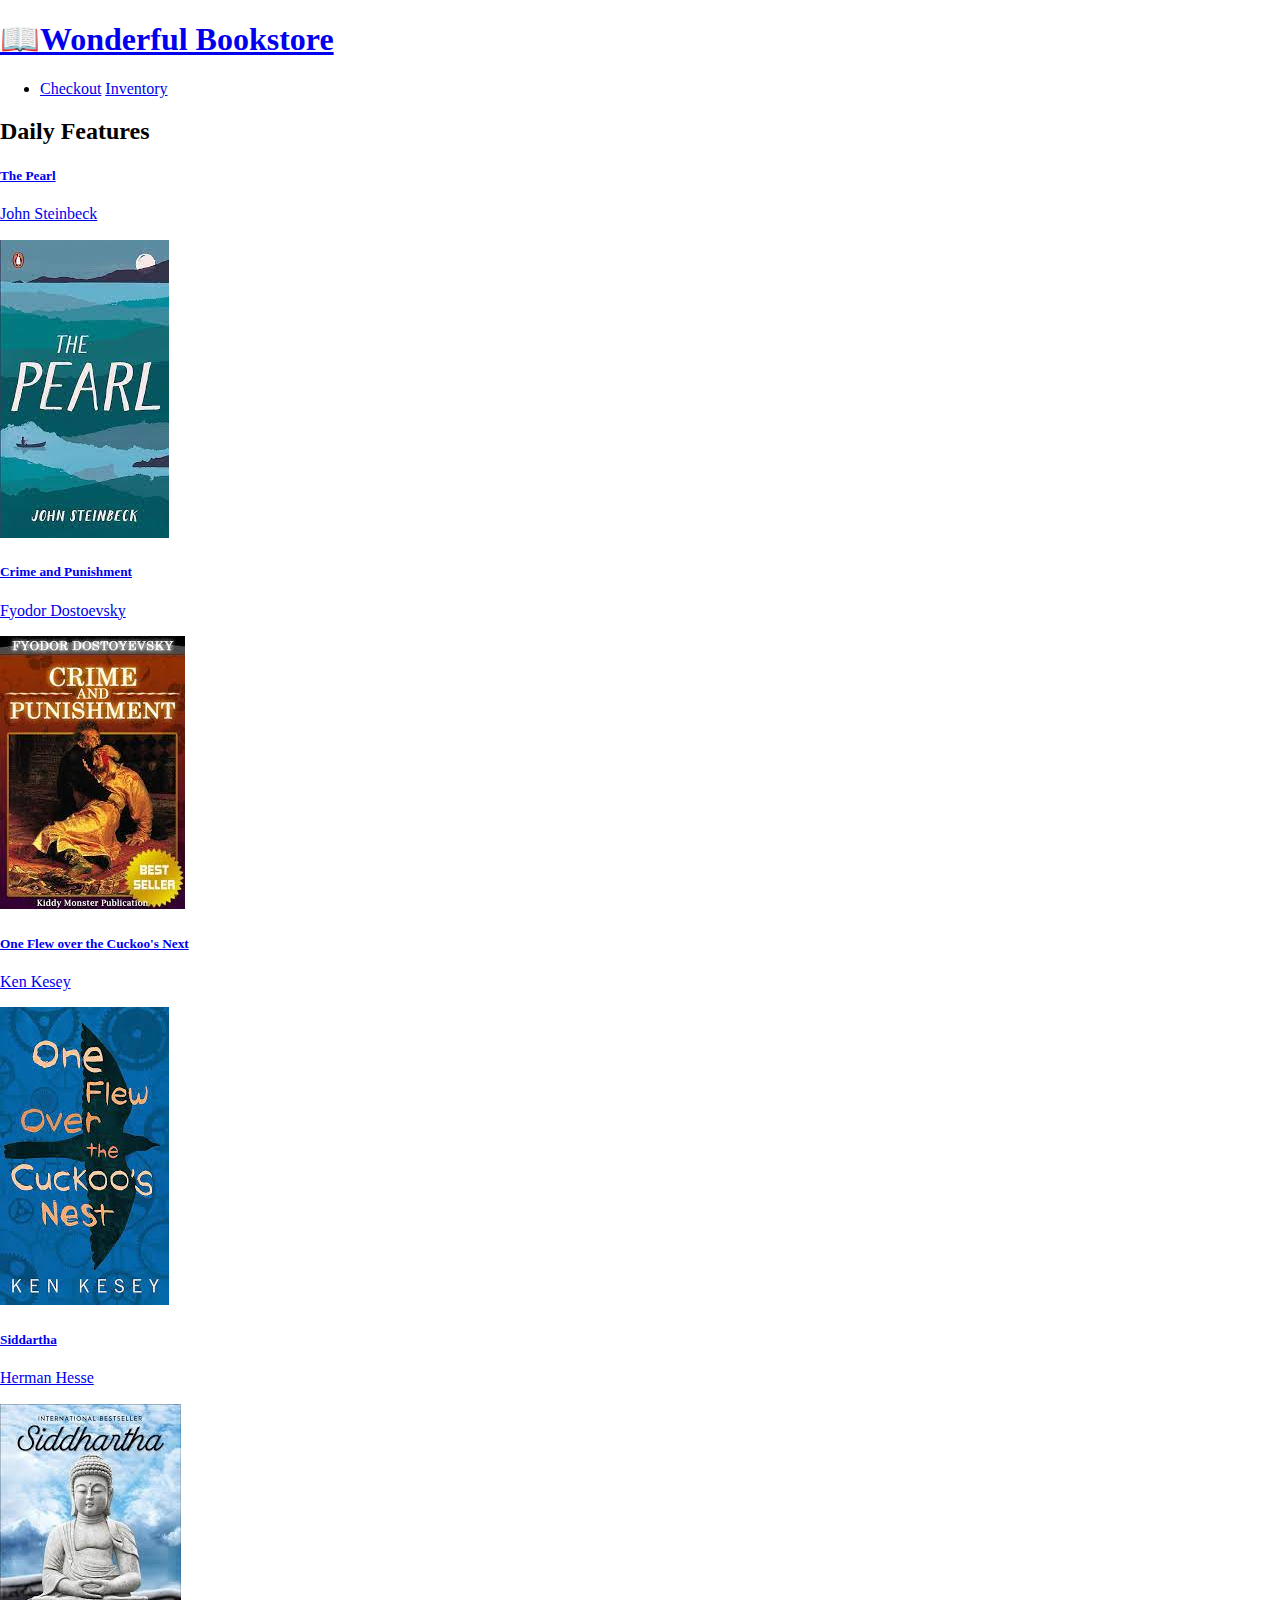
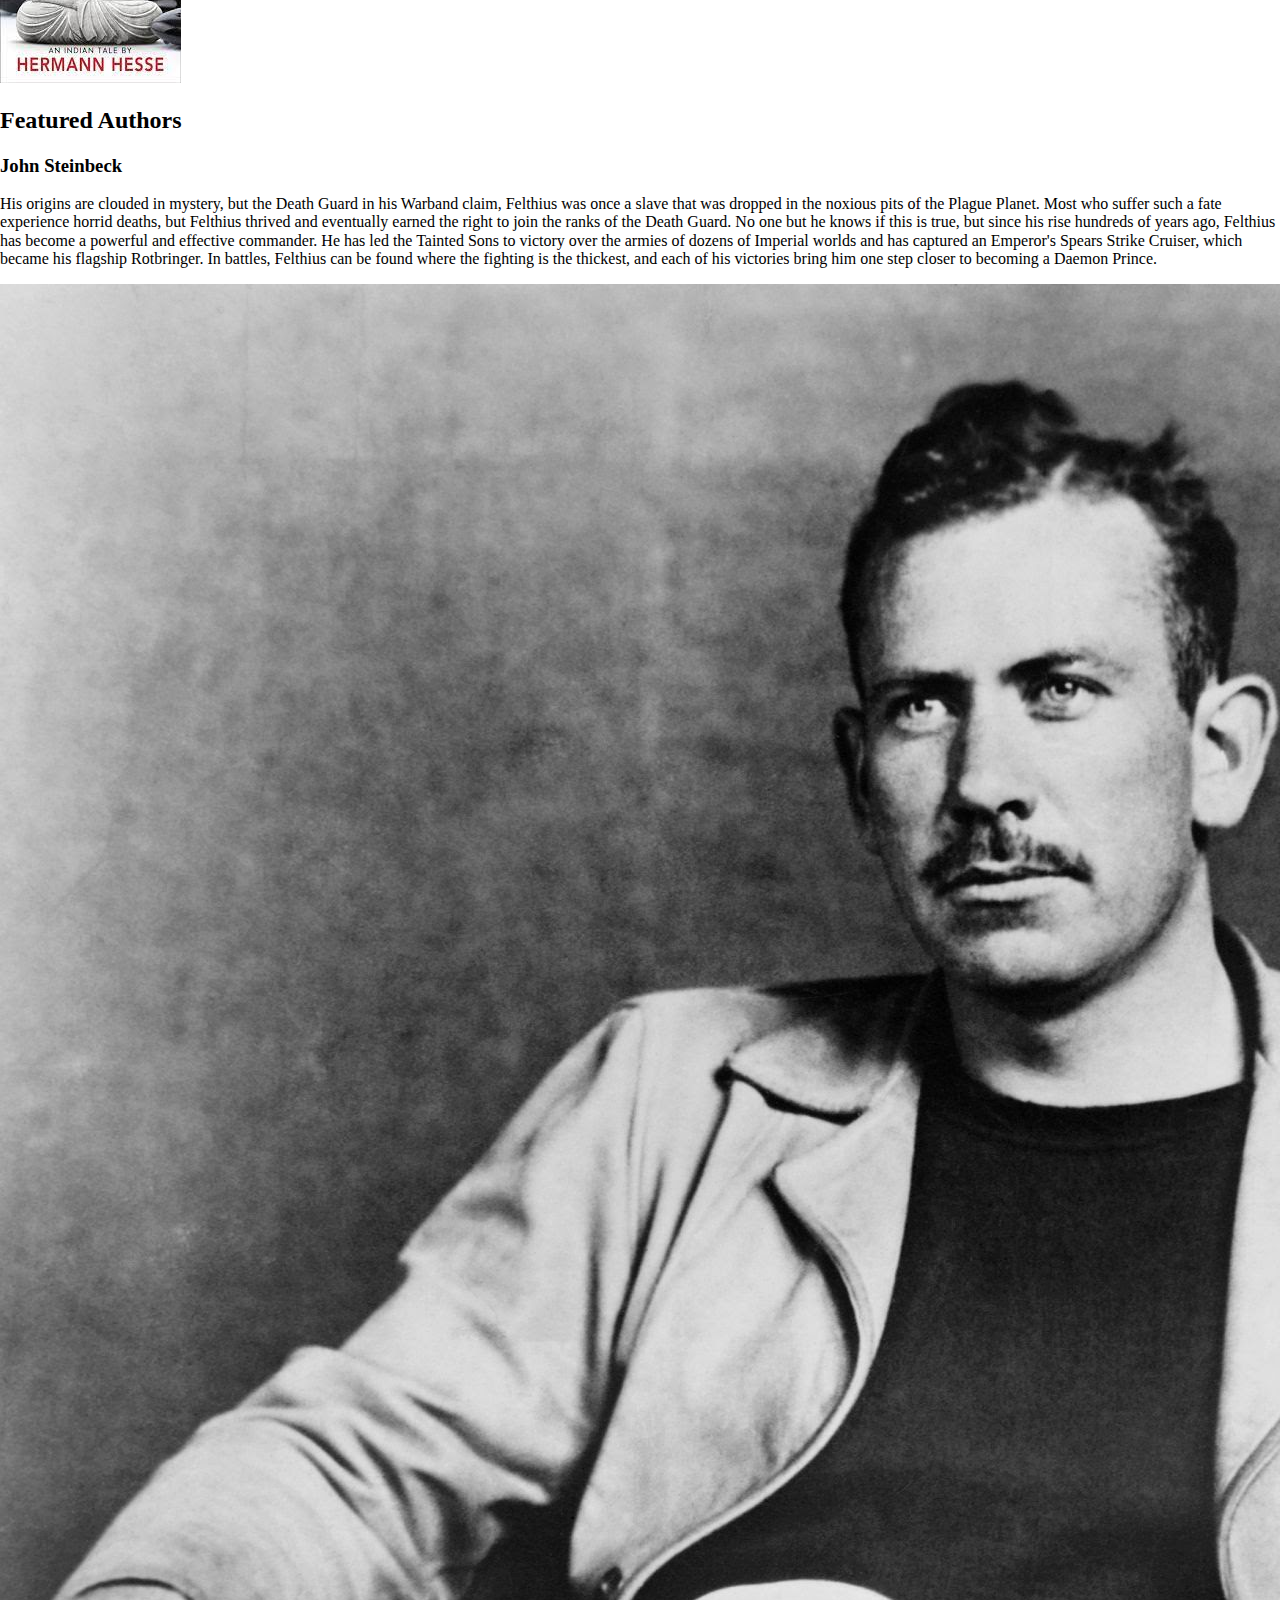
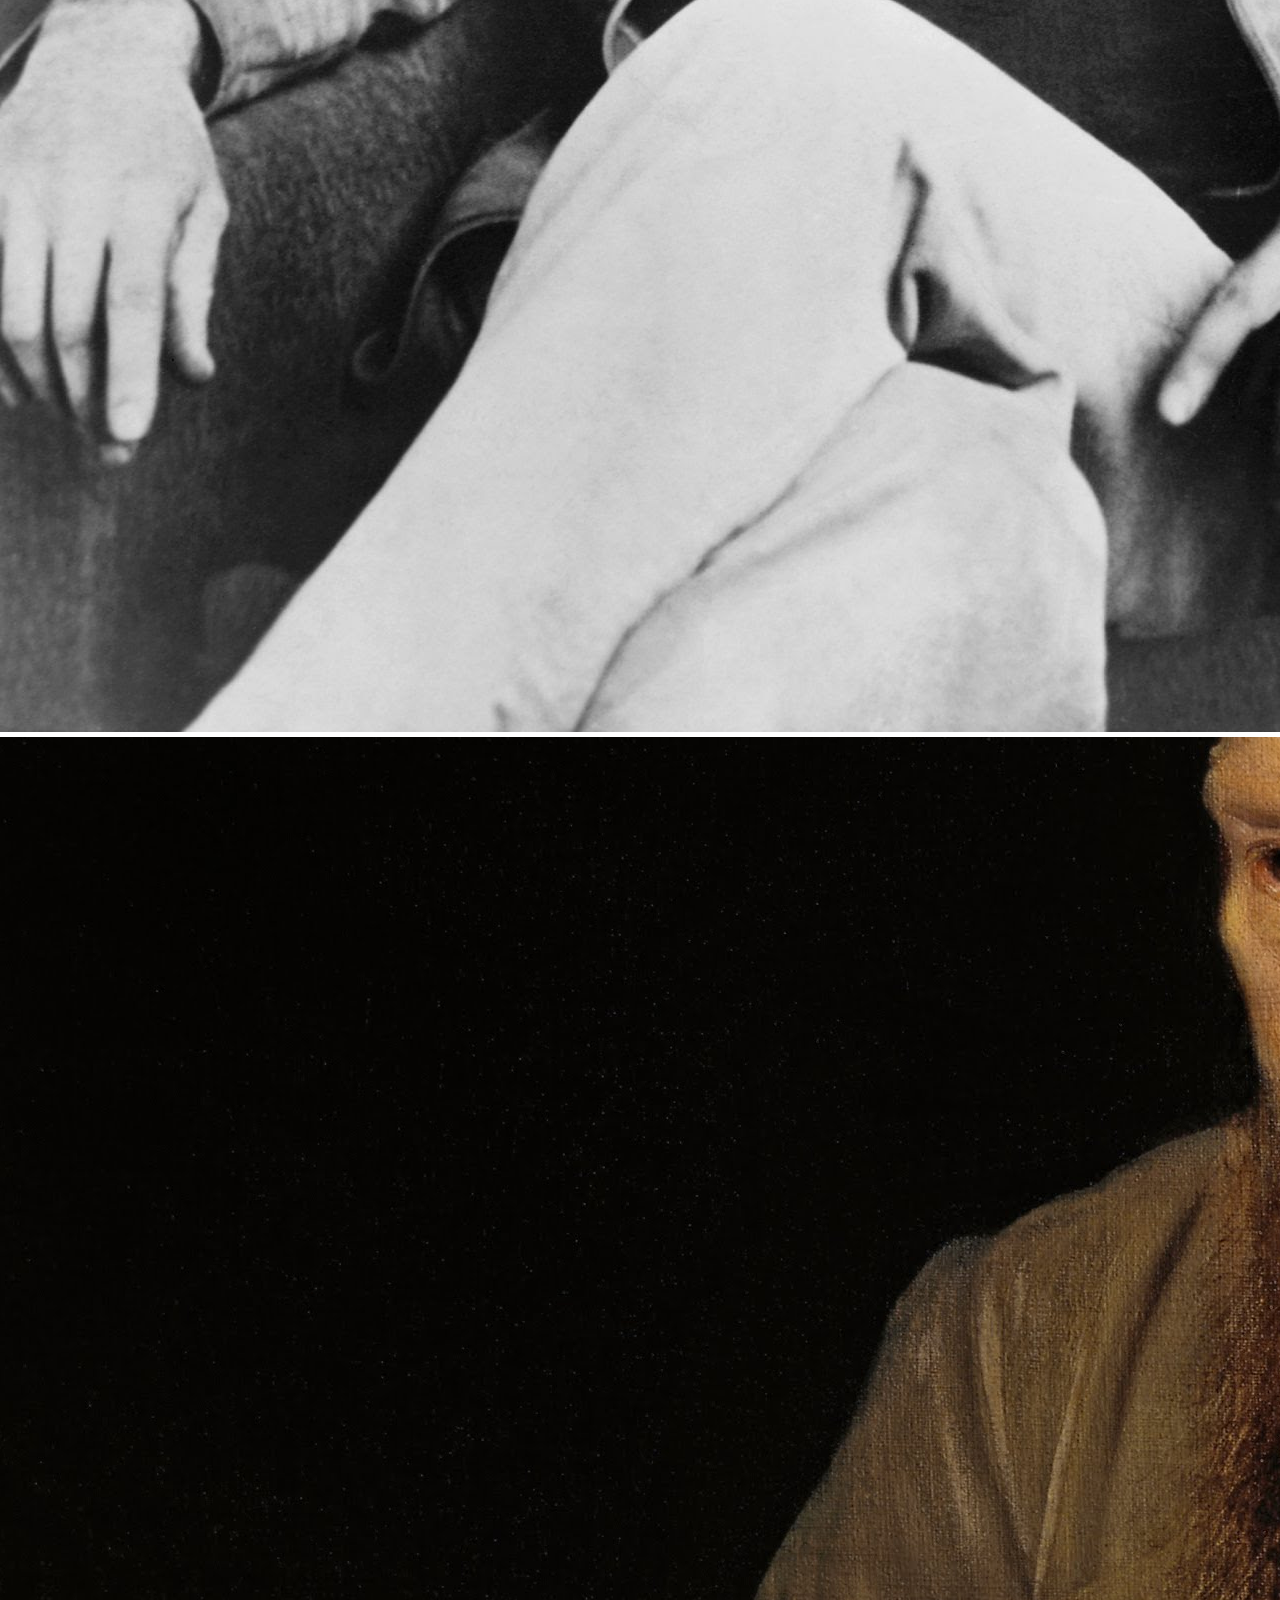
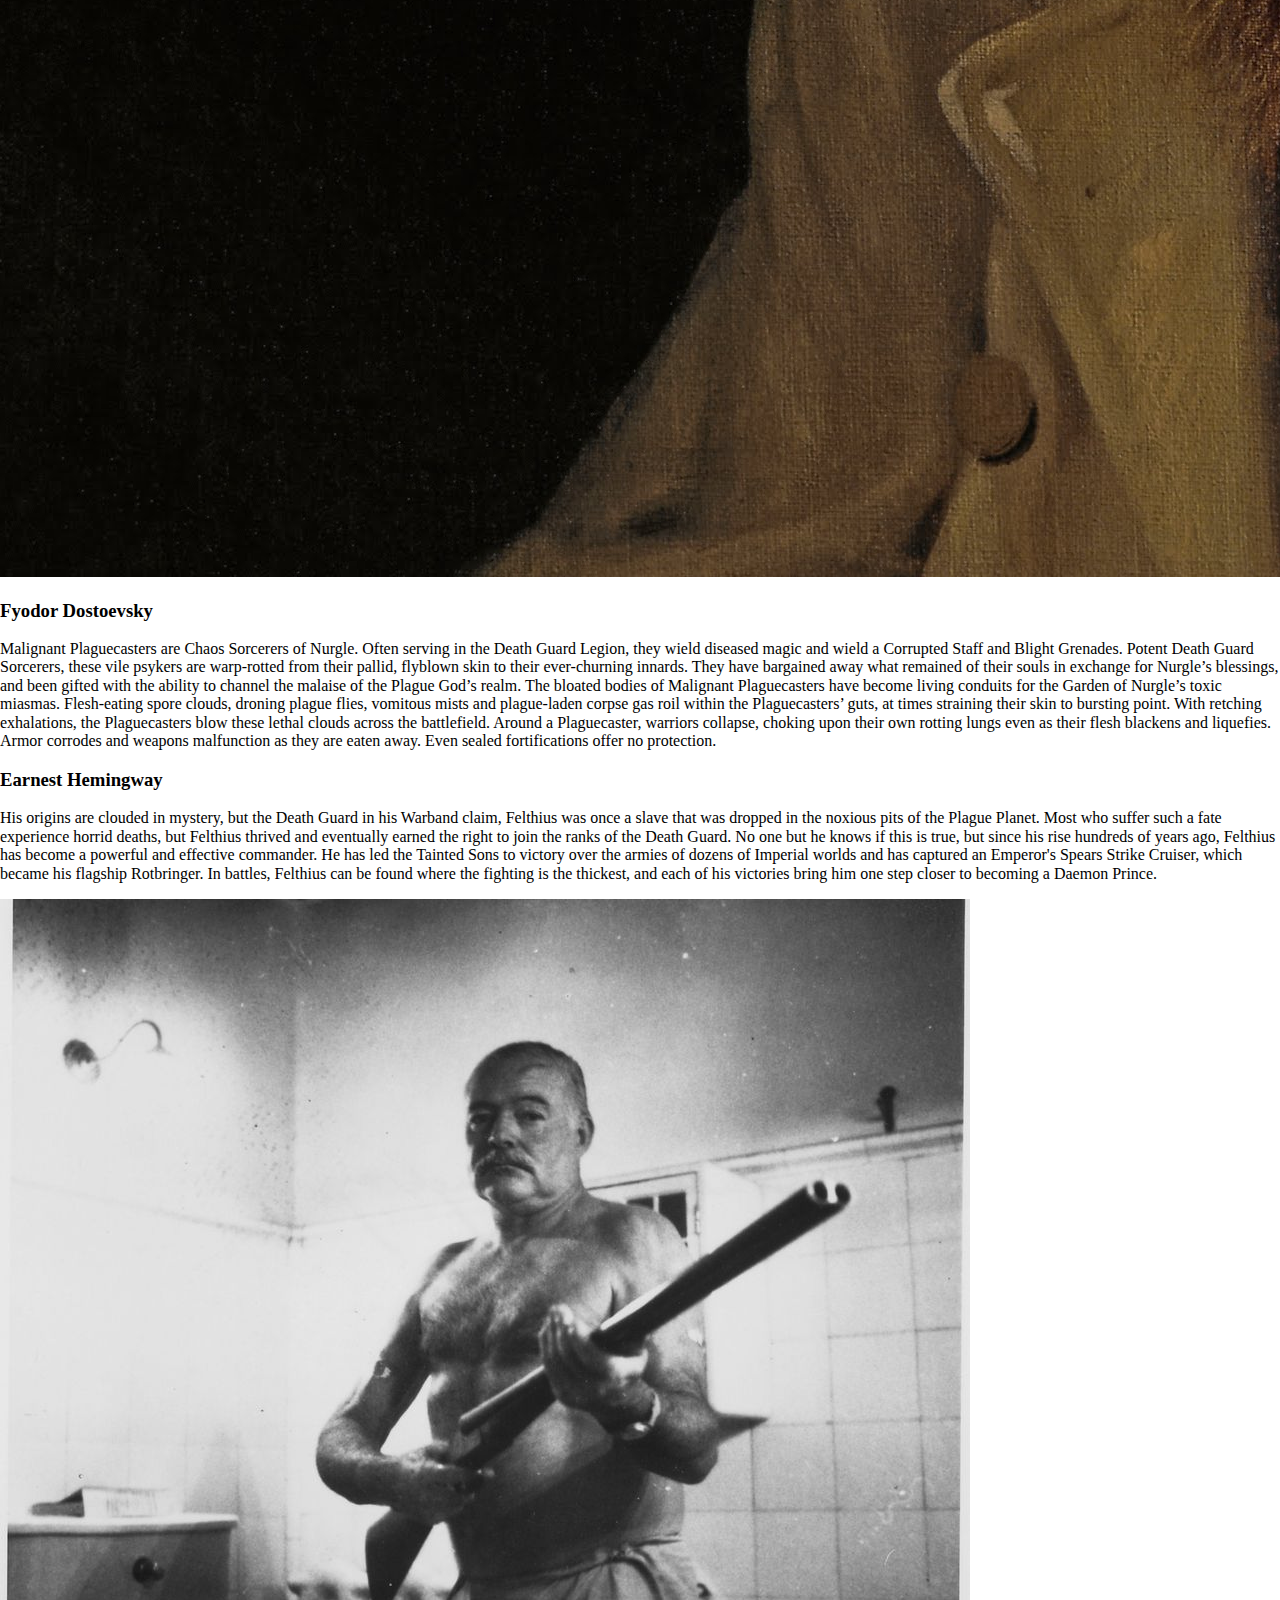
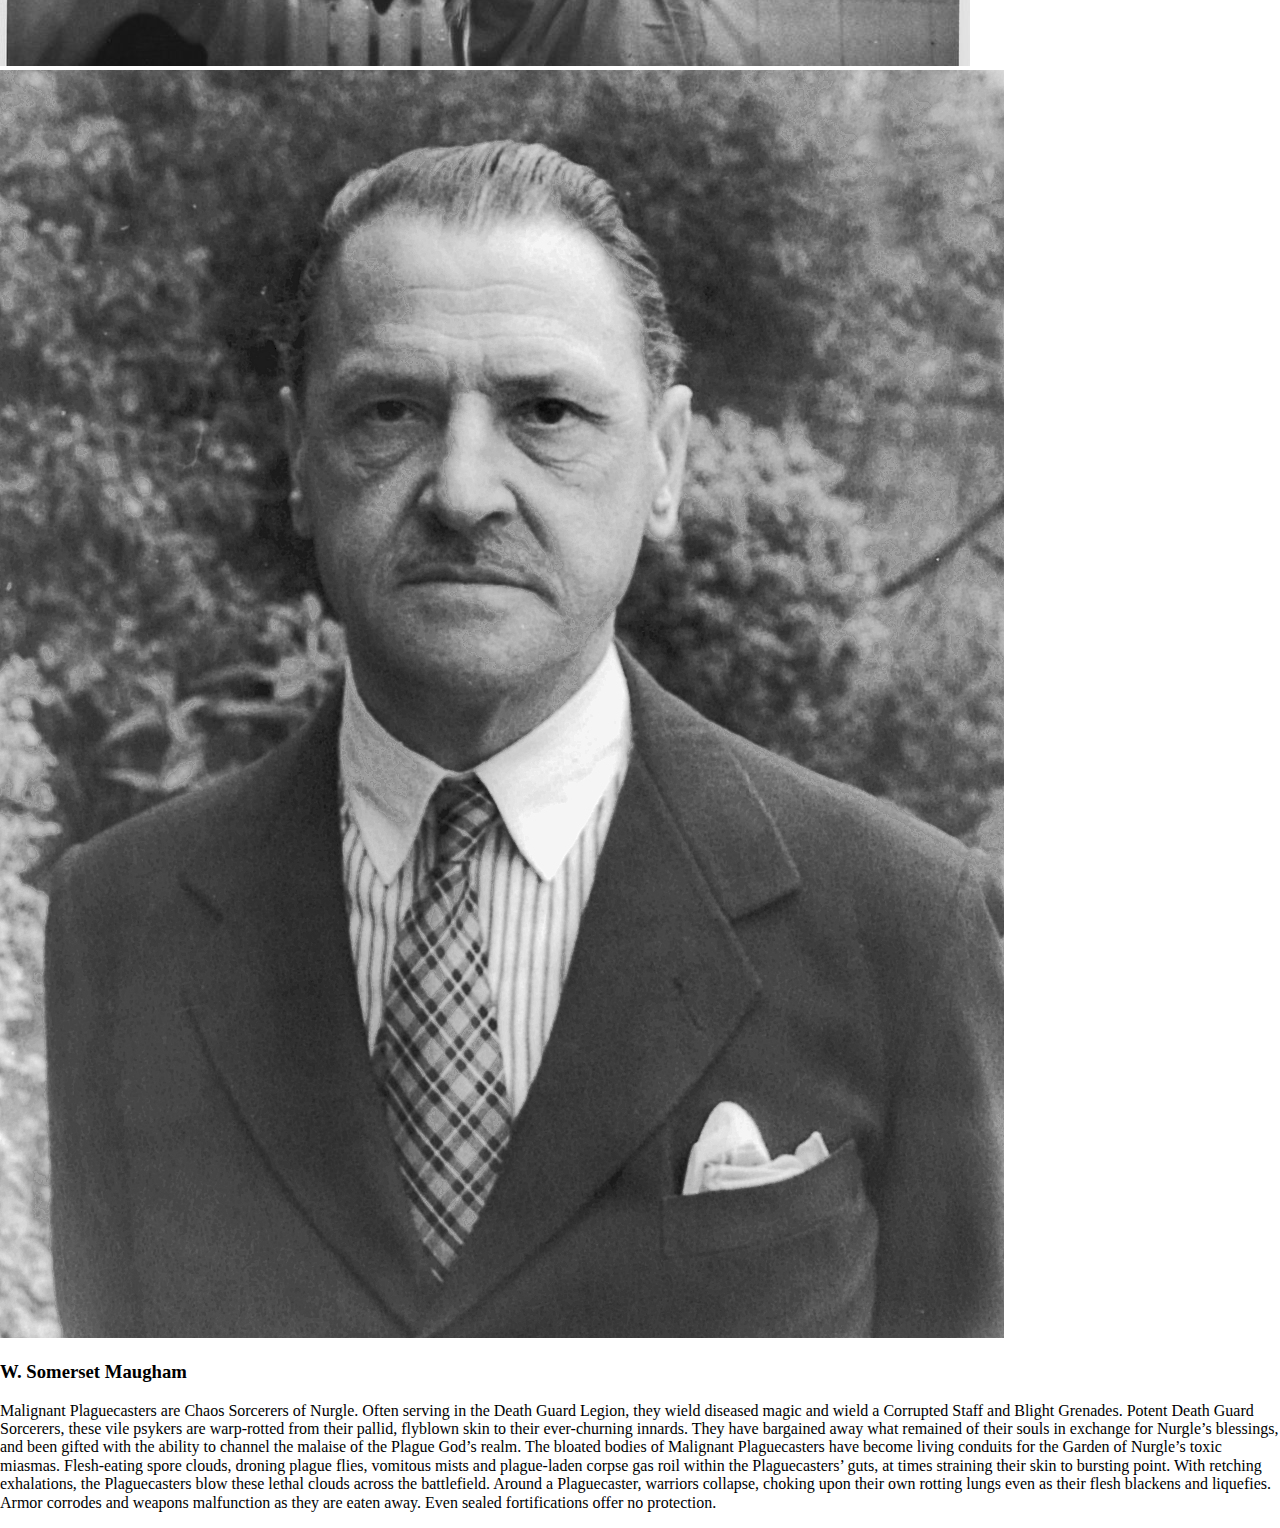
==== index.html @ bdc4ef7b "Done for the day" ====
<!DOCTYPE html>
<html lang="en">
	<head>
		<meta charset="UTF-8">
		<!--<meta name="viewport" content="width=device-width, initial-scale=1.0">  -->
		<link href="styles/normalize.css" rel="stylesheet"/>
		<link href="styles/styles.css" rel="stylesheet"/>
		<title>Wonderful Bookstore</title>
	</head>
	<body>
		<header>
			<nav class="nav">
				<div>
				<h1 class="logo-h1">
					<a href="index.html" class="home-link">
						<span class="book-emoji">📖</span>Wonderful Bookstore‍</a>
					</a>
				</h1>
			</div>
				<ul>
					<li>
						<a href="orders.html">Checkout</a>
						<a href="inventory.html">Inventory</a>
					</li>
				</ul>
			</nav>
		</header>
		<main>
		<div class="parallax"></div>
		<div class="layout">
			<h2>Daily Features</h2>
			<div class="cols-4 card-container">
				<a href="#">
					<div class="card">
						<header>
							<h5>The Pearl</h5>
							<p>John Steinbeck</p>
						</header>
						<img alt="pearl" src="images/pearl.jpg"/>
					</div>
				</a>
				<a href="#">
					<div class="card">
						<header>
							<h5>Crime and Punishment</h5>
							<p>Fyodor Dostoevsky</p>
						</header>
						<img alt="crime" src="images/crime.jpg"/>
					</div>
				</a>
				<a href="#">
					<div class="card">
						<header>
							<h5>One Flew over the Cuckoo's Next</h5>
							<p>Ken Kesey</p>
						</header>
						<img alt="flew" src="images/flew.jpg"/>
					</div>
				</a>
				<a href="#">
					<div class="card">
						<header>
							<h5>Siddartha</h5>
							<p>Herman Hesse</p>
						</header>
						<img alt="siddartha" src="images/siddartha.jpg"/>
					</div>
				</a>
			</div>
			<h2>Featured Authors</h1>
			<div class="grid aside-right">
				<article>
					<h3>John Steinbeck</h3>
					<p>
His origins are clouded in mystery, but the Death Guard in his Warband claim, Felthius was once a slave that was dropped in the noxious pits of the Plague Planet. Most who suffer such a fate experience horrid deaths, but Felthius thrived and eventually earned the right to join the ranks of the Death Guard. No one but he knows if this is true, but since his rise hundreds of years ago, Felthius has become a powerful and effective commander. He has led the Tainted Sons to victory over the armies of dozens of Imperial worlds and has captured an Emperor's Spears Strike Cruiser, which became his flagship Rotbringer. In battles, Felthius can be found where the fighting is the thickest, and each of his victories bring him one step closer to becoming a Daemon Prince.
					</p>
				</article>
				<aside class="flex">
					<img alt="" src="images/steinbeck.jpg">
				</aside>
			</div>
			<div class="grid aside-left">
				<aside class="flex">
					<img alt="" src="images/dostoyevsky.png">
				</aside>
				<article>
					<h3>Fyodor Dostoevsky</h3>
					<p>
Malignant Plaguecasters are Chaos Sorcerers of Nurgle. Often serving in the Death Guard Legion, they wield diseased magic and wield a Corrupted Staff and Blight Grenades.

Potent Death Guard Sorcerers, these vile psykers are warp-rotted from their pallid, flyblown skin to their ever-churning innards. They have bargained away what remained of their souls in exchange for Nurgle’s blessings, and been gifted with the ability to channel the malaise of the Plague God’s realm.

The bloated bodies of Malignant Plaguecasters have become living conduits for the Garden of Nurgle’s toxic miasmas. Flesh-eating spore clouds, droning plague flies, vomitous mists and plague-laden corpse gas roil within the Plaguecasters’ guts, at times straining their skin to bursting point. With retching exhalations, the Plaguecasters blow these lethal clouds across the battlefield. Around a Plaguecaster, warriors collapse, choking upon their own rotting lungs even as their flesh blackens and liquefies. Armor corrodes and weapons malfunction as they are eaten away. Even sealed fortifications offer no protection. 
					</p>
				</article>
			</div>
		</div>
		<div class="parallax-mid"></div>
		<div class="layout-mid">
			<div class="grid aside-right">
				<article>
					<h3>Earnest Hemingway</h3>
					<p>
His origins are clouded in mystery, but the Death Guard in his Warband claim, Felthius was once a slave that was dropped in the noxious pits of the Plague Planet. Most who suffer such a fate experience horrid deaths, but Felthius thrived and eventually earned the right to join the ranks of the Death Guard. No one but he knows if this is true, but since his rise hundreds of years ago, Felthius has become a powerful and effective commander. He has led the Tainted Sons to victory over the armies of dozens of Imperial worlds and has captured an Emperor's Spears Strike Cruiser, which became his flagship Rotbringer. In battles, Felthius can be found where the fighting is the thickest, and each of his victories bring him one step closer to becoming a Daemon Prince.
					</p>
				</article>
				<aside class="flex">
					<img alt="" src="images/hemingway.jpg">
				</aside>
			</div>
			<div class="grid aside-left">
				<aside class="flex">
					<img alt="" src="images/maugham.jpg">
				</aside>
				<article>
					<h3>W. Somerset Maugham</h3>
					<p>
Malignant Plaguecasters are Chaos Sorcerers of Nurgle. Often serving in the Death Guard Legion, they wield diseased magic and wield a Corrupted Staff and Blight Grenades.

Potent Death Guard Sorcerers, these vile psykers are warp-rotted from their pallid, flyblown skin to their ever-churning innards. They have bargained away what remained of their souls in exchange for Nurgle’s blessings, and been gifted with the ability to channel the malaise of the Plague God’s realm.

The bloated bodies of Malignant Plaguecasters have become living conduits for the Garden of Nurgle’s toxic miasmas. Flesh-eating spore clouds, droning plague flies, vomitous mists and plague-laden corpse gas roil within the Plaguecasters’ guts, at times straining their skin to bursting point. With retching exhalations, the Plaguecasters blow these lethal clouds across the battlefield. Around a Plaguecaster, warriors collapse, choking upon their own rotting lungs even as their flesh blackens and liquefies. Armor corrodes and weapons malfunction as they are eaten away. Even sealed fortifications offer no protection. 
					</p>
				</article>
			</div>
		</div>
		</main>
		<footer>
		</footer>
	</body>
</html>
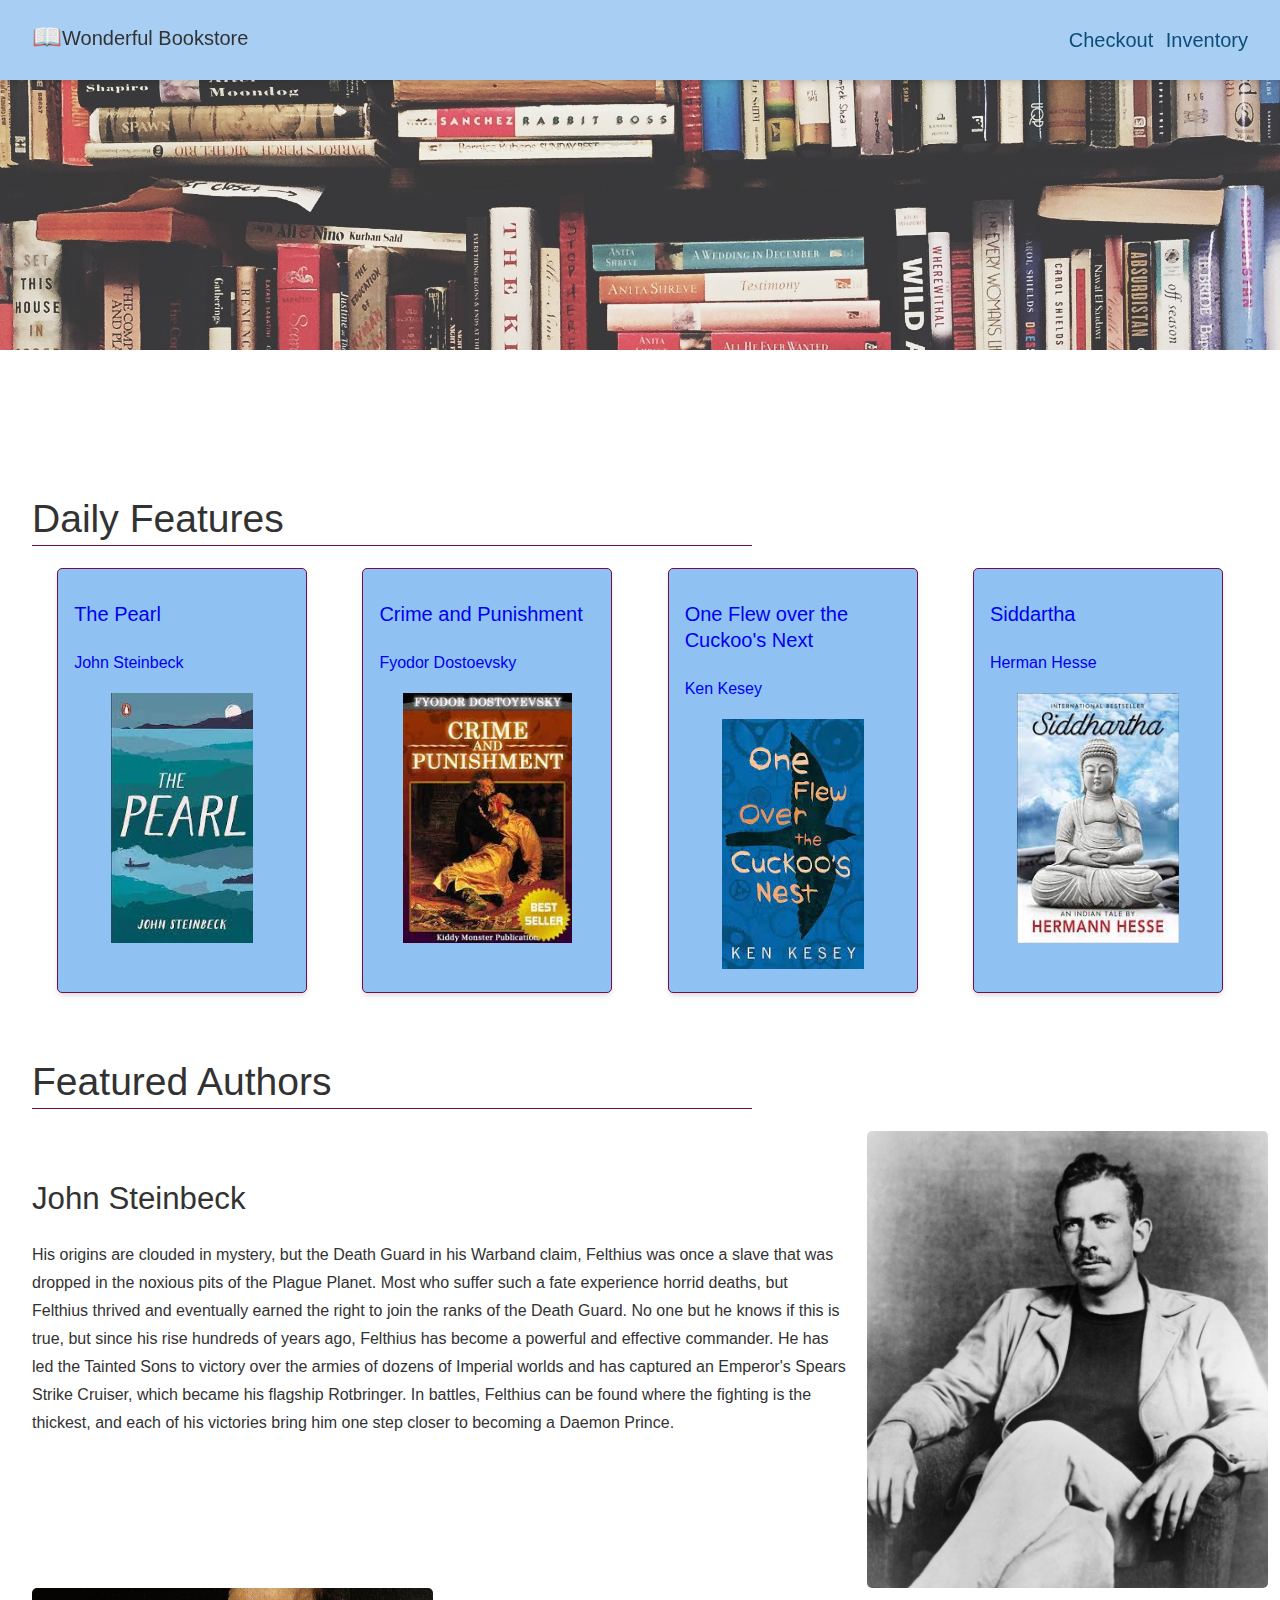
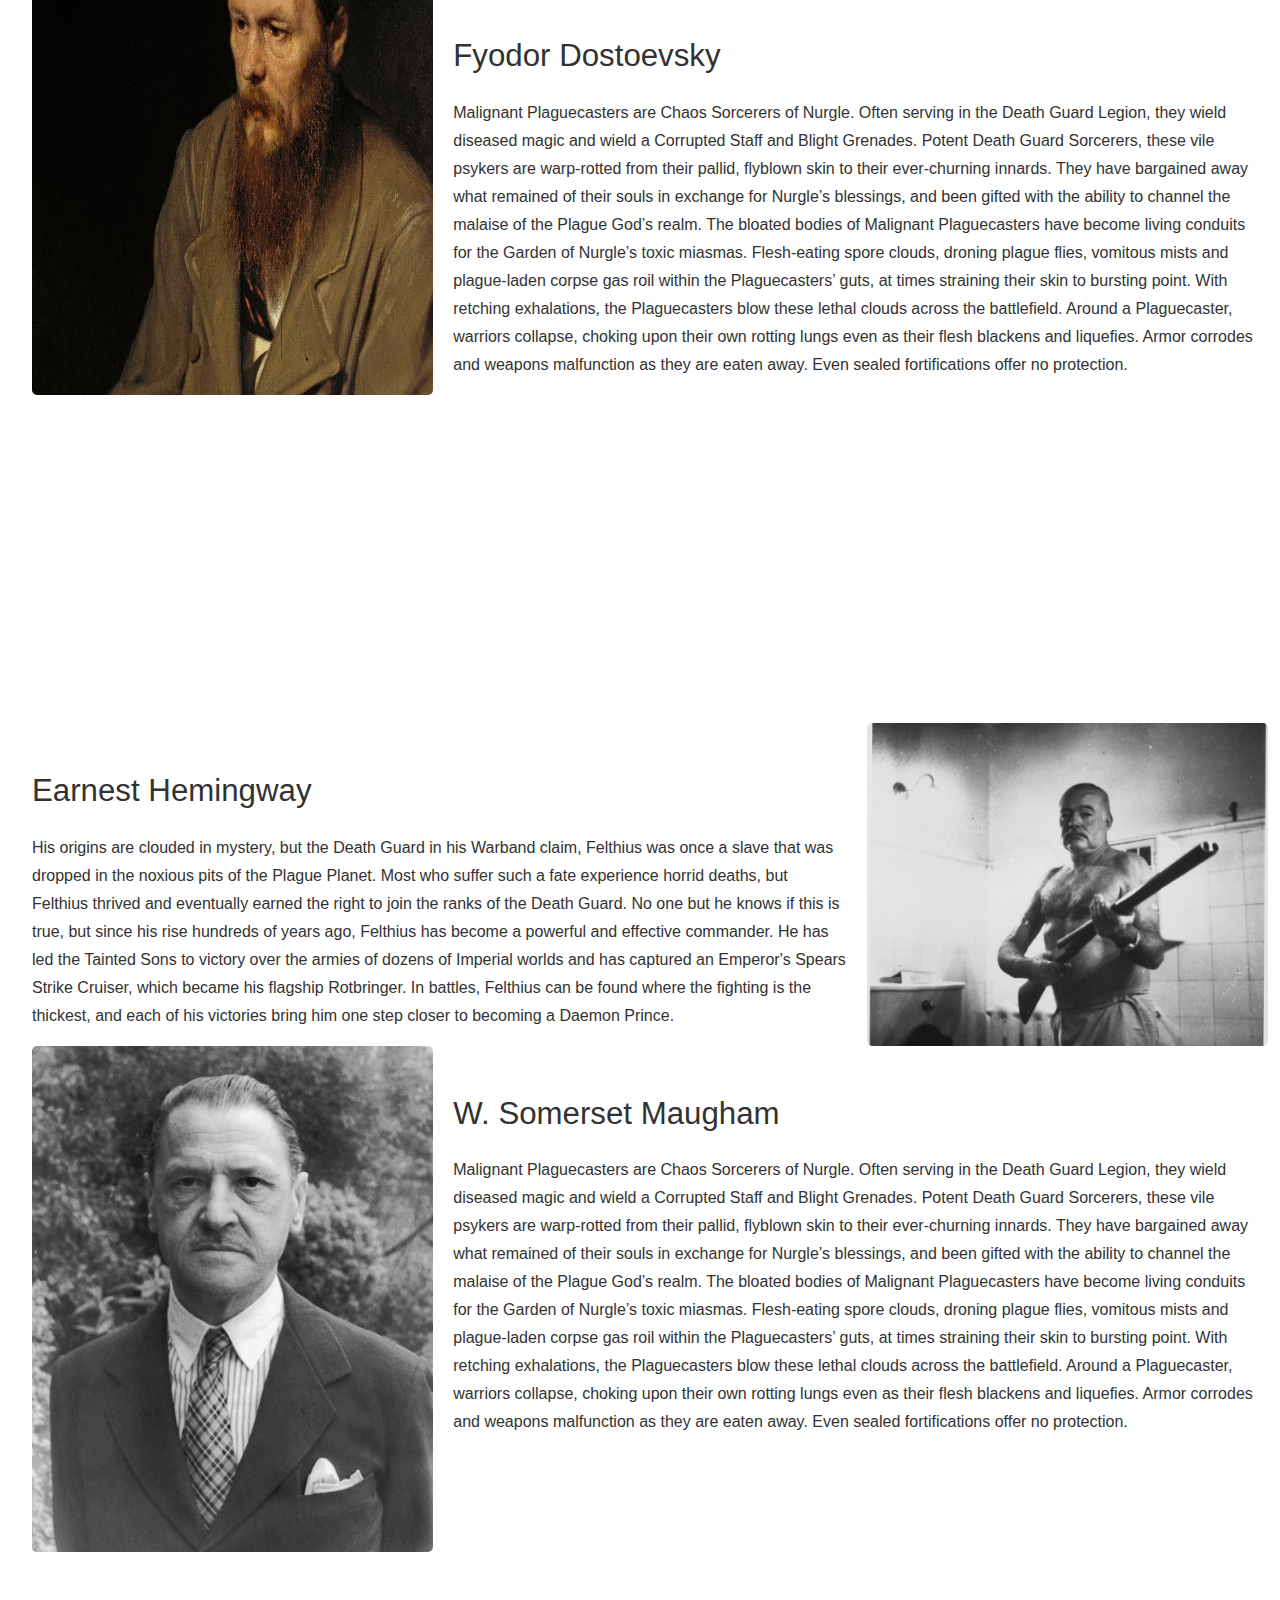
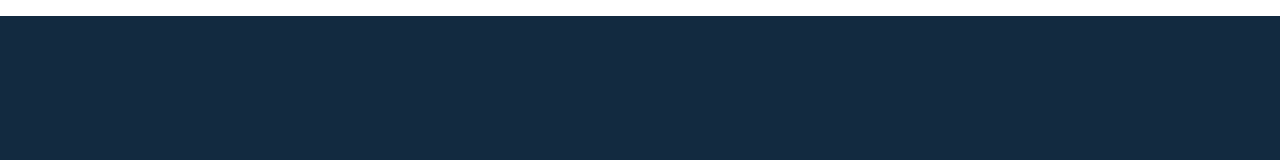
==== commit 321b2b78: "Almost done. need footer" ====
--- a/index.html
+++ b/index.html
@@ -30,7 +30,7 @@
 		<div class="layout">
 			<h2>Daily Features</h2>
 			<div class="cols-4 card-container">
-				<a href="#">
+				<a href="pearl.html">
 					<div class="card">
 						<header>
 							<h5>The Pearl</h5>
@@ -39,7 +39,7 @@
 						<img alt="pearl" src="images/pearl.jpg"/>
 					</div>
 				</a>
-				<a href="#">
+				<a href="crime.html">
 					<div class="card">
 						<header>
 							<h5>Crime and Punishment</h5>
@@ -48,7 +48,7 @@
 						<img alt="crime" src="images/crime.jpg"/>
 					</div>
 				</a>
-				<a href="#">
+				<a href="flew.html">
 					<div class="card">
 						<header>
 							<h5>One Flew over the Cuckoo's Next</h5>
@@ -57,7 +57,7 @@
 						<img alt="flew" src="images/flew.jpg"/>
 					</div>
 				</a>
-				<a href="#">
+				<a href="siddartha.html">
 					<div class="card">
 						<header>
 							<h5>Siddartha</h5>
--- a/styles/styles.css
+++ b/styles/styles.css
@@ -0,0 +1,503 @@
+@font-face {
+    font-family: 'Archivo', sans-serif;
+    font-family: 'Roboto', sans-serif;
+    src: url('https://fonts.googleapis.com/css2?family=Archivo&family=Roboto&display=swap');
+}
+
+@font-face {
+    font-family: 'Noto Emoji', sans-serif;
+    src: url('https://fonts.googleapis.com/css2?family=Noto+Emoji&display=swap');
+}
+
+:root {
+    /*Define colours as colours*/
+
+    --red: #ff0003;
+    --yellow: #fde24f;
+    --white: #fff;
+
+	/* I actually designed this color palette myself             */
+	/* for another project and I thought it would be a nice fit. */
+    /* for a bookstore.                                          */
+
+    --blue: #8FC1F3;
+    --darkBlue: #122A40;
+    --medDarkBlue: #0B4D76;
+    --lightBlue: #A8CEF3;
+    --lightGrey: #f5f5f5;
+    --purple: #760B4D;
+    --green: #4D760B;
+    --grey: #646464;
+    --darkGrey: #323232;
+    --orange: #CD691A;
+    --lightOrange: #F28E3F;
+    --darkGreyBlue: #010F1C;
+
+    /*define colour intentions*/
+
+    --primary: var(--medDarkBlue);
+    --danger: var(--red);
+    --background: var(--white);
+    --textColor: var(--darkGrey);
+    --lineColor: var(--purple);
+    --linkColor: var(--green);
+
+	/* **Will I need cards?** */
+    --cardBorder: var(--purple);
+    --cardBg: var(--blue);
+    --cardText: var(--white);
+
+    --blockquoteBg: var(--lightBlue);
+    --blockquoteText: var(--medDarkBlue);
+
+    --buttonColor: var(--blue);
+    --buttonTextColor: var(--darkBlue);
+	--buttonCancelText: var(--lightGrey);
+
+    --navTextColor: var(--medDarkBlue);
+    --navColor: var(--lightBlue);
+
+    --footerColor: var(--darkBlue);
+    --footerText: var(--white);
+
+    /* Styles */
+    --line: solid 1px var(--lineColor);
+
+    /* Fonts */
+    --headingFont: 'Archivo', sans-serif;
+    --bodyFont: 'Roboto', sans-serif;
+    --baseFontSize: 175%;
+    --h1: 3.052rem;
+    --h2: 2.441rem;
+    --h3: 1.953rem;
+    --h4: 1.563rem;
+    --h5: 1.25rem;
+    --smallText: 0.8rem;
+
+    /*Elevation*/
+    --level-1: 0 1px 3px 0 rgba(0, 0, 0, 0.1), 0 1px 2px 0 rgba(0, 0, 0, 0.06);
+    --level-2: 0 4px 6px -1px rgba(0, 0, 0, 0.1), 0 2px 4px -1px rgba(0, 0, 0, 0.06);
+    --level-3: 0 10px 15px -3px rgba(0, 0, 0, 0.1), 0 4px 6px -2px rgba(0, 0, 0, 0.05);
+    --level-4: 0 20px 25px -5px rgba(0, 0, 0, 0.1), 0 10px 10px -5px rgba(0, 0, 0, 0.04);
+    --cardShadow: 0 2px 18px rgb(34 34 34 / 20%);
+    --cardTransition: box-shadow 200ms;
+
+    /* Positioning */
+    --containerPadding: 2.5%;
+    --headerHeight: 5rem;
+    --borderRadius: 5px;
+    --footerHeight: 9rem;
+    --headerFooterHeight: calc(var(--headerHeight) + var(--footerHeight));
+}
+
+html {
+    font-size: var(--baseFontSize);
+    box-sizing: border-box;
+}
+
+*,
+*::before,
+*::after {
+    box-sizing: inherit;
+}
+
+/*From type-scale.com*/
+h1, h2, h3, h4, h5 {
+    margin: 3rem 0 1.38rem;
+    font-family: var(--headingFont);
+    font-weight: 400;
+    line-height: 1.3;
+}
+
+h1, h2 {
+    border-bottom: var(--line);
+}
+
+h2, h3, h4, h5 {
+    max-width: 45rem;
+}
+
+h1 {
+    margin-top: 0;
+    font-size: var(--h1);
+}
+
+h2 {font-size: var(--h2);}
+
+h3 {font-size: var(--h3);}
+
+h4 {font-size: var(--h4);}
+
+h5 {font-size: var(--h5);}
+
+.h1 {
+    margin-top: 0;
+    font-size: var(--h1);
+}
+
+.h2 {font-size: var(--h2);}
+
+.h3 {font-size: var(--h3);}
+
+.h4 {font-size: var(--h4);}
+
+.h5 {font-size: var(--h5);}
+
+small, .text_small {font-size: var(--smallText);}
+
+/*end type scale*/
+
+.layout {
+    padding: calc(1rem + var(--headerHeight)) var(--containerPadding);
+    min-height: calc(100vh - var(--footerHeight));
+    max-width: 1660px;
+    margin: auto;
+    background: var(--background);
+}
+
+.layout-mid {
+    padding: 1rem var(--containerPadding);
+    max-width: 1660px;
+    background: var(--background);
+    margin: auto;
+	margin-bottom: 3rem;
+}
+
+/* borrowed from https://www.w3schools.com/howto/howto_css_parallax.asp */
+.parallax {
+  background: url(../paper.jpg);
+  min-height: 350px; 
+  background-attachment: fixed;
+  background-position: center;
+  background-repeat: no-repeat;
+  background-size: cover;
+  display: none;
+}
+.parallax-mid {
+  background: url(../paper.jpg);
+  min-height: 200px;
+  margin-bottom: 1rem;
+  background-attachment: fixed;
+  background-position: center;
+  background-repeat: no-repeat;
+  background-size: cover;
+}
+
+body {
+	box-sizing: border-box;
+    font-family: var(--bodyFont);
+    font-weight: 400;
+    line-height: 1.75;
+    color: var(--textColor);
+}
+
+.nav {
+
+    --headerBackground: var(--navColor);
+    position: fixed;
+    top: 0;
+    left: 0;
+    width: 100%;
+    background: var(--headerBackground);
+    height: var(--headerHeight);
+    box-shadow: var(--level-2);
+    display: flex;
+    justify-content: space-between;
+    align-items: center;
+    padding: 0 var(--containerPadding);
+    z-index: 10;
+    padding: 2rem;
+}
+
+header nav li {
+    list-style: none;
+}
+
+.logo-h1 a {
+	font-size: var(--h5);
+	margin: none;
+	border: none;
+	color: var(--bodyFontColor);
+	line-height: var(--h5);
+}
+
+.logo-h1 {
+	border: none;
+}
+
+header nav a {
+    color: var(--navTextColor);
+    text-decoration: none;
+    font-size: var(--h5);
+}
+
+header nav a+a {
+	margin-left: 0.5rem;
+}
+
+header nav a:hover {
+	border-bottom: solid 1px var(--navTextColor);
+}
+
+header nav a.home-link {
+    font-size: var(--h5);
+	color: var(--bodyFontColor);
+	line-height: var(--h5);
+}
+
+header nav a.home-link:hover {
+	border: none;
+}
+
+footer {
+    --footerTextColor: var(--footerText);
+    color: var(--footerTextColor);
+    background: var(--footerColor);
+    padding: 2rem var(--containerPadding);
+    text-align: center;
+    height: var(--footerHeight);
+}
+
+a {
+    text-decoration: none;
+}
+
+p {
+    margin-bottom: 1rem;
+}
+
+hr {
+    border: 0;
+    border-top: var(--line);
+}
+
+input, textarea {
+    border: var(--line);
+    border-radius: 4px;
+    padding: 2px 5px;
+	display: block;
+}
+
+input.radio {
+	display: inline;
+}
+
+form {
+	margin-bottom: 2rem;
+}
+
+button {
+    appearance: none;
+    color: var(--buttonTextColor);
+    background-color: var(--buttonColor);
+    border: none;
+    margin: 2px;
+    border-radius: 5px;
+    padding: 5px 25px;
+    box-shadow: var(--level-2);
+    transition: 0.3s ease-in-out box-shadow;
+}
+
+button:hover {
+    box-shadow:var(--level-2);
+    color: var(--white);
+    background-color: var(--darkBlue);
+}
+
+button[disabled] {
+    opacity: 0.4;
+    border: none;
+    margin: 2px;
+}
+
+button.cancel {
+    --buttonColor: var(--danger);
+    --buttonTextColor: var(--buttonCancelText);
+}
+
+button.small {
+    font-size: var(--smallText);
+}
+
+button.plain {
+    padding: 5px;
+    background: var(--cardBackground);
+    box-shadow: none;
+    margin: 0;
+    display: block;
+    color: var(--textColor);
+}
+
+button.plain:hover {
+    box-shadow: none;
+}
+
+
+footer a {
+    text-decoration: none;
+    color: var(--footerTextColor);
+}
+footer a + a {
+    margin-left: 5px;
+}
+footer p {
+    margin-bottom: none;
+    max-width: 0;
+}
+
+.card-container {
+    --gridCols: 2;
+    /*display grid in media query*/
+    display: grid;
+    grid-template-columns: repeat(var(--gridCols), 1fr);
+    gap: 5px;
+}
+
+.inventory {
+	margin-top: 5rem;
+}
+
+.card {
+	background: var(--cardBg);
+    margin: 10px;
+    padding: 1em;
+    border: 1px solid var(--cardBorder);
+    border-radius: var(--borderRadius);
+	width: 250px;
+	min-height: 275px;
+    box-shadow: var(--level-2);
+	display: block;
+	margin: auto;
+	margin-bottom: 1rem;
+}
+
+.card a {
+    color: var(--white);
+}
+
+.card h5 {margin-top: 1rem;}
+
+.card img {
+	display: block;
+	max-height: 250px;
+	margin: auto;
+}
+
+.card header {
+	display: none;
+}
+
+.card > *:first-child {
+    margin-top: 0;
+}
+
+.card > *:last-child {
+    margin-bottom: 0;
+}
+
+.book-emoji {
+	font-size: 1.5rem;
+}
+
+.background-image {
+	position: fixed;
+	z-index: -1;
+}
+
+/* Basic grid ulitity classes. display none, changed in media query */
+
+.grid {
+    --gridCols: 2;
+    /*display grid in media query*/
+    display: block;
+    grid-template-columns: repeat(var(--gridCols), 1fr);
+    gap: 5px;
+}
+
+aside img {
+	border-radius: 5px;
+	width: 100%;
+	display: none;
+}
+
+aside {
+	align-items: mid;
+}
+
+.aside-right {
+    grid-template-columns: 67% 33%;
+    grid-gap: 20px;
+}
+
+.aside-left {
+    grid-template-columns: 33% 67%;
+    grid-gap: 20px;
+}
+
+
+/* Basic flex ulitity classes. display none, changed in media query */
+
+.flex {
+    --justifyContent: space-between;
+    display: block;
+    justify-content: var(--justifyContent);
+}
+
+.flex-start {
+    justify-content: start;
+}
+
+.flex-around {
+    --justifyContent: space-around;
+}
+
+.profile-image {
+	width: 100%;
+	border-radius: 5px;
+}
+
+
+/* Media query to display grid, flex and increase font size */
+
+@media (min-width: 1150px) {
+    :root{
+        --baseFontSize: 100%;
+    }
+
+    .grid {
+        display: grid;
+    }
+
+	.flex {
+		display: flex;
+	}
+
+	.parallax {
+		display: block;
+	}
+
+	.cols-3 {
+		--gridCols: 3;
+	}
+	
+	.cols-4 {
+		--gridCols: 4;
+	}
+
+	.card header {
+		display: block;
+	}
+
+	.card {
+		min-height: 425px;
+	}
+
+	aside img {
+		display: block;
+	}
+
+	.image-wrap {
+		float: right;
+		width: 33%;
+	}
+}
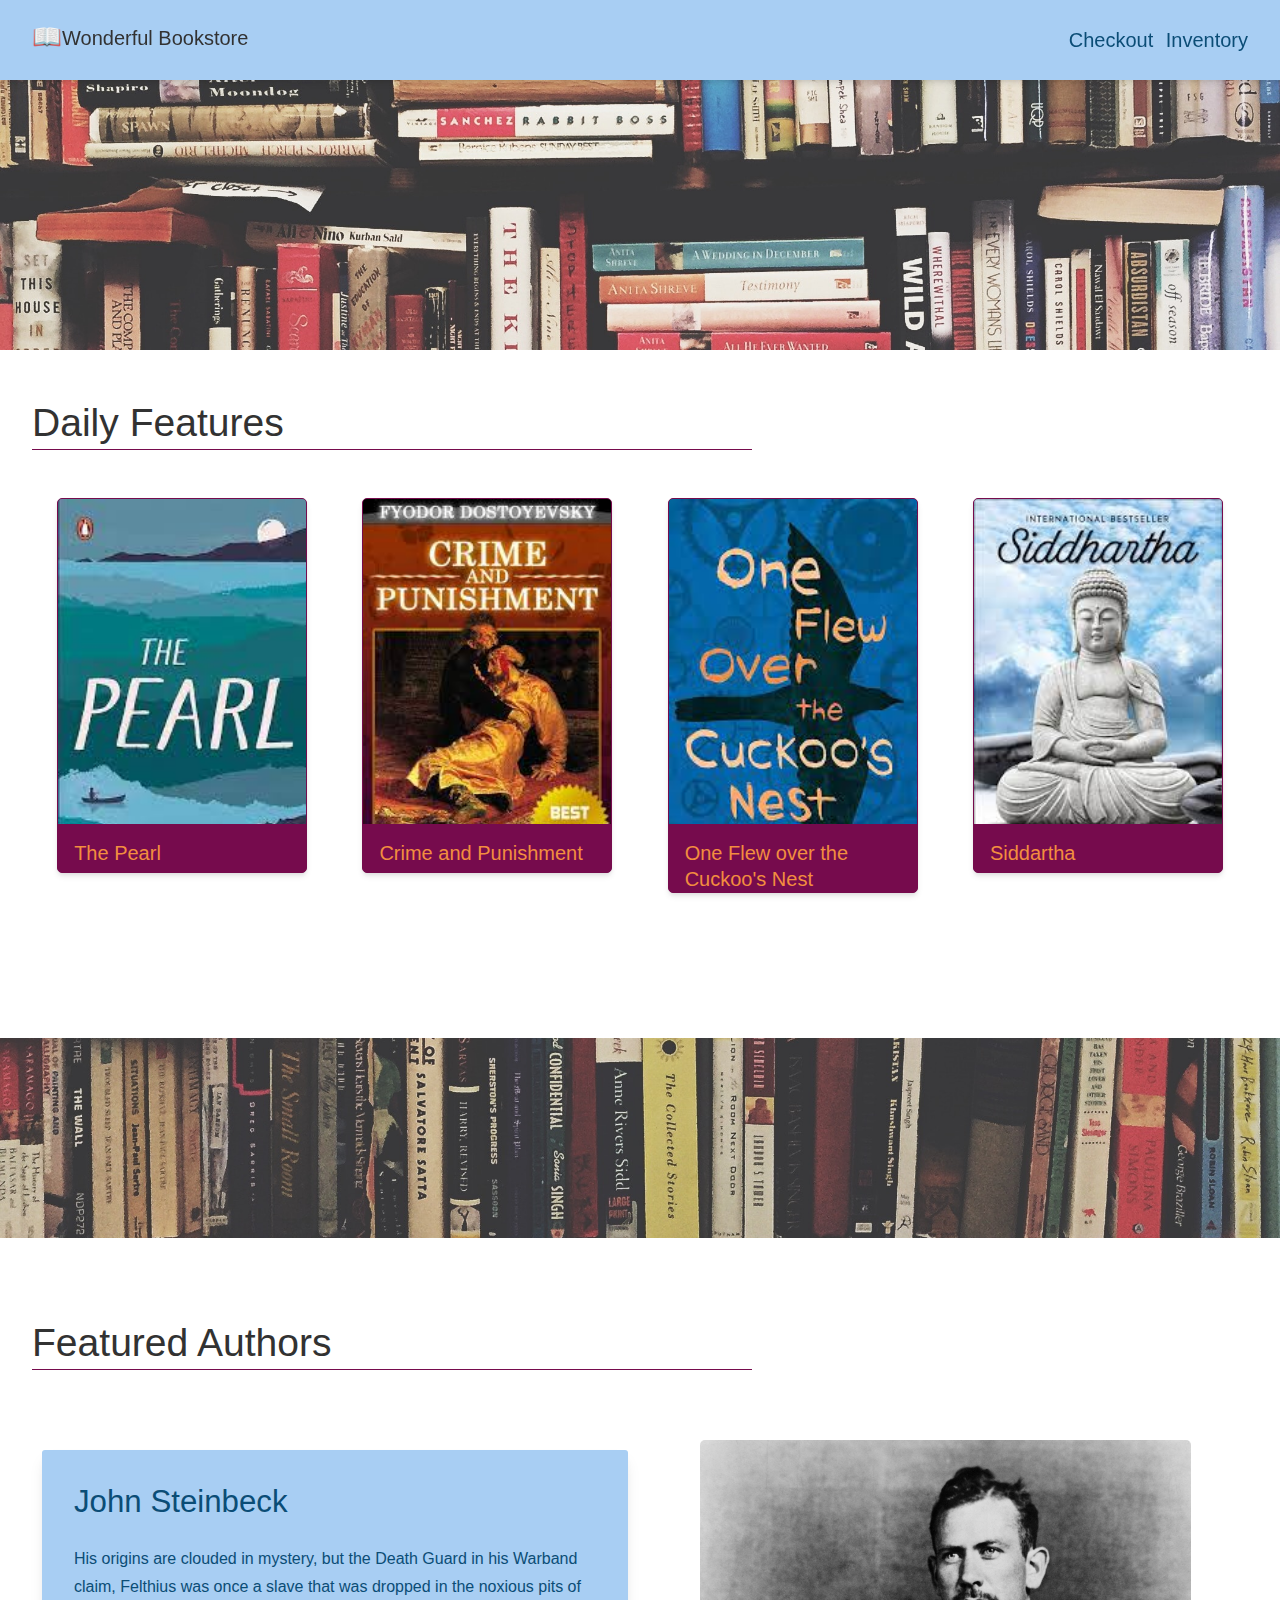
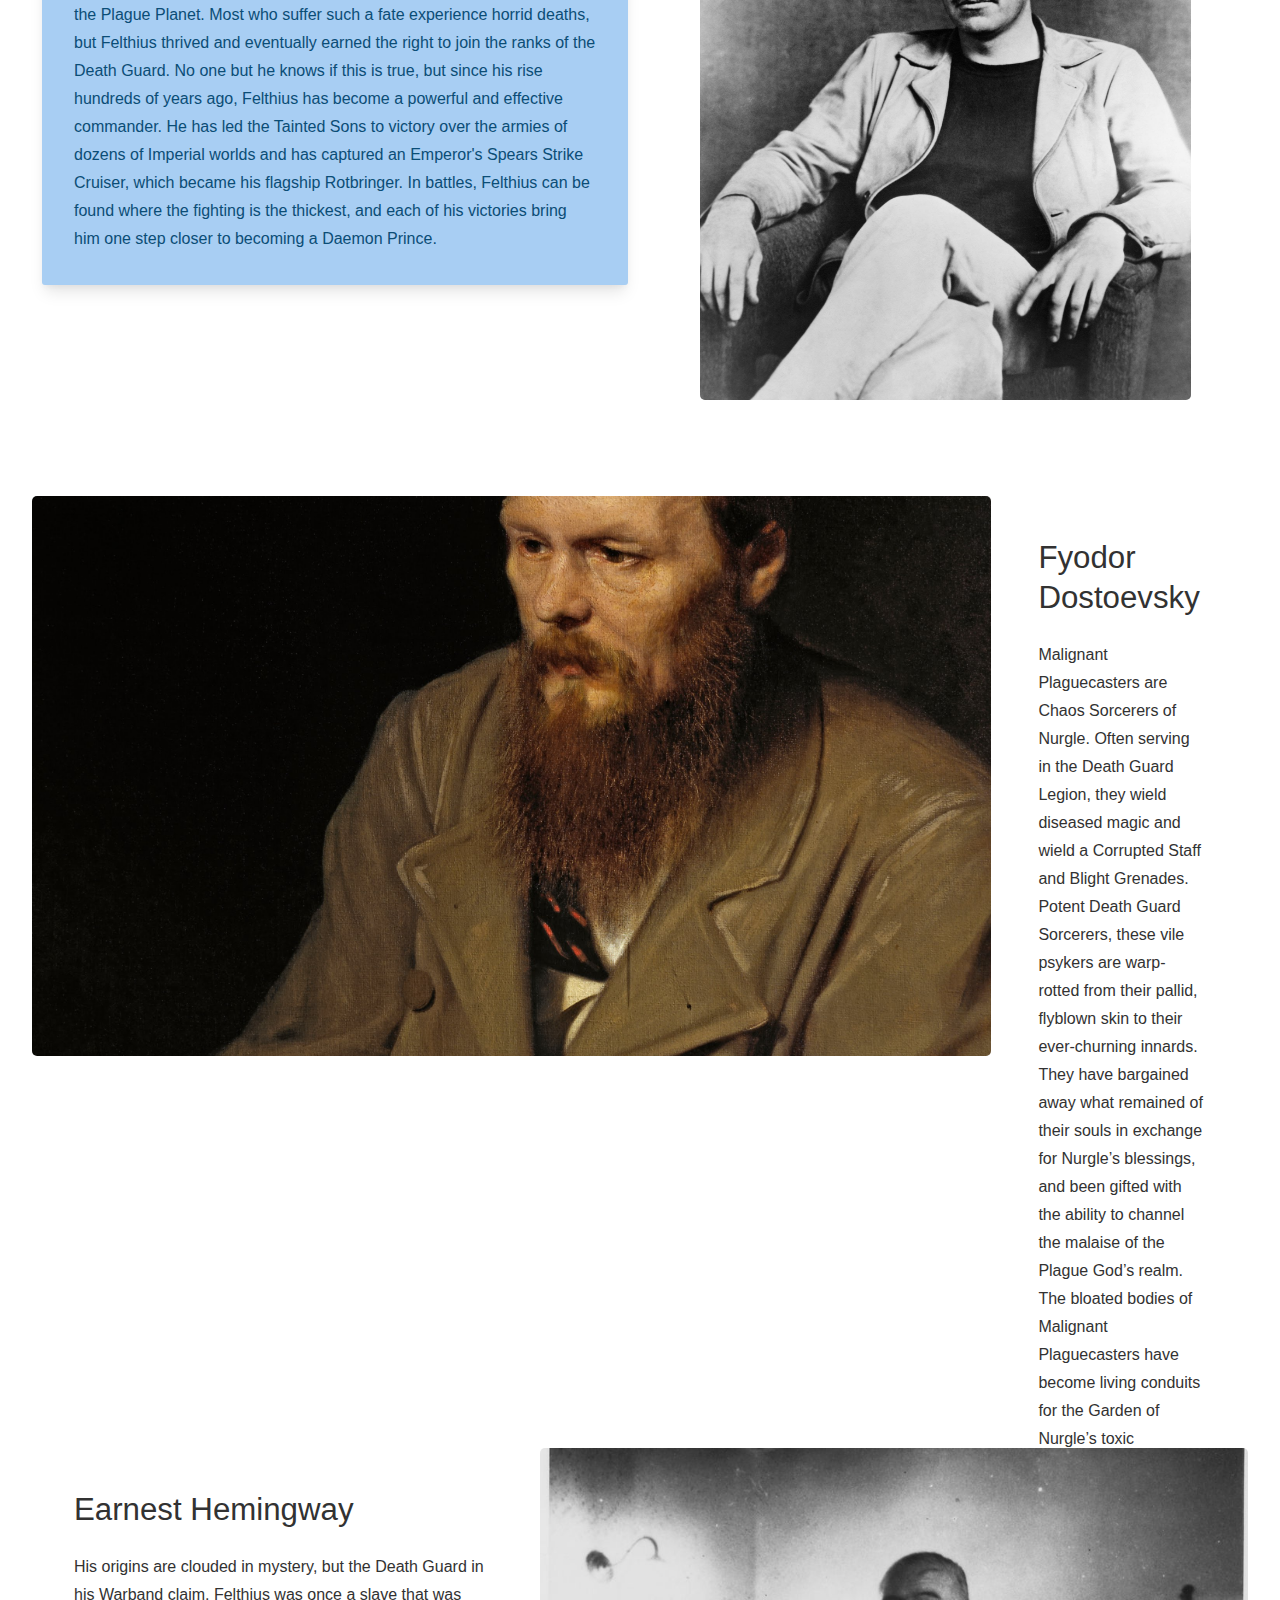
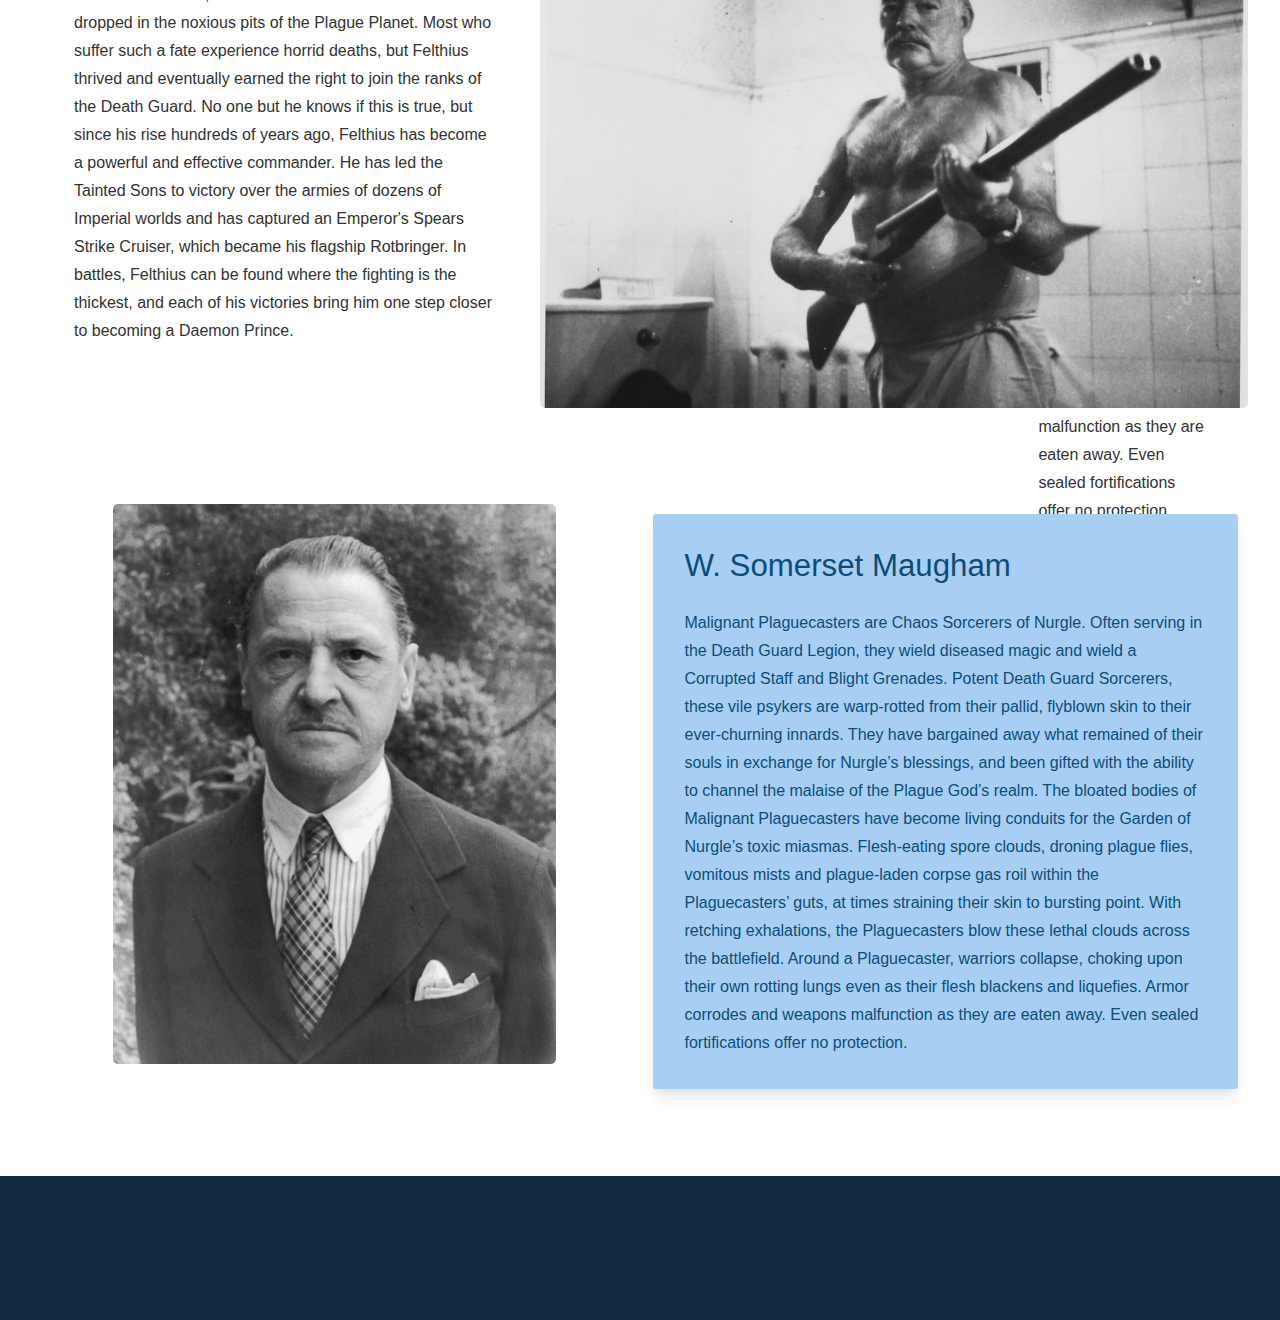
==== commit 4ab9bbd0: "Tweaks and improvements" ====
--- a/index.html
+++ b/index.html
@@ -27,100 +27,101 @@
 		</header>
 		<main>
 		<div class="parallax"></div>
-		<div class="layout">
+		<div class="layout home-layout">
 			<h2>Daily Features</h2>
-			<div class="cols-4 card-container">
+			<div class="cols-4 card-container feature-books">
 				<a href="pearl.html">
 					<div class="card">
-						<header>
-							<h5>The Pearl</h5>
-							<p>John Steinbeck</p>
-						</header>
-						<img alt="pearl" src="images/pearl.jpg"/>
+						<div>
+							<img alt="pearl" src="images/pearl.jpg"/>
+						</div>
+						<h5>The Pearl</h5>
 					</div>
 				</a>
 				<a href="crime.html">
 					<div class="card">
-						<header>
-							<h5>Crime and Punishment</h5>
-							<p>Fyodor Dostoevsky</p>
-						</header>
-						<img alt="crime" src="images/crime.jpg"/>
+						<div>
+							<img alt="crime" src="images/crime.jpg"/>
+						</div>
+						<h5>Crime and Punishment</h5>
 					</div>
 				</a>
 				<a href="flew.html">
 					<div class="card">
-						<header>
-							<h5>One Flew over the Cuckoo's Next</h5>
-							<p>Ken Kesey</p>
-						</header>
-						<img alt="flew" src="images/flew.jpg"/>
+						<div>
+							<img class="feature" alt="flew" src="images/flew.jpg"/>
+						</div>
+						<h5>One Flew over the Cuckoo's Nest</h5>
 					</div>
 				</a>
 				<a href="siddartha.html">
 					<div class="card">
-						<header>
-							<h5>Siddartha</h5>
-							<p>Herman Hesse</p>
-						</header>
-						<img alt="siddartha" src="images/siddartha.jpg"/>
+						<div>
+							<img class="feature" alt="siddartha" src="images/siddartha.jpg"/>
+						</div>
+						<h5>Siddartha</h5>
 					</div>
 				</a>
 			</div>
+		</div>
+		<div class="parallax parallax-mid"></div>
+		<div class="layout-mid">
 			<h2>Featured Authors</h1>
-			<div class="grid aside-right">
+			<div class="grid aside-right feature">
 				<article>
+					<blockquote class="blockquote">
 					<h3>John Steinbeck</h3>
-					<p>
 His origins are clouded in mystery, but the Death Guard in his Warband claim, Felthius was once a slave that was dropped in the noxious pits of the Plague Planet. Most who suffer such a fate experience horrid deaths, but Felthius thrived and eventually earned the right to join the ranks of the Death Guard. No one but he knows if this is true, but since his rise hundreds of years ago, Felthius has become a powerful and effective commander. He has led the Tainted Sons to victory over the armies of dozens of Imperial worlds and has captured an Emperor's Spears Strike Cruiser, which became his flagship Rotbringer. In battles, Felthius can be found where the fighting is the thickest, and each of his victories bring him one step closer to becoming a Daemon Prince.
-					</p>
+					</blockquote>
 				</article>
-				<aside class="flex">
-					<img alt="" src="images/steinbeck.jpg">
+				<aside class="feature flex">
+					<img class="" alt="" src="images/steinbeck.jpg">
 				</aside>
 			</div>
-			<div class="grid aside-left">
-				<aside class="flex">
+			<div class="grid aside-left feature">
+				<aside class="feature flex">
 					<img alt="" src="images/dostoyevsky.png">
 				</aside>
 				<article>
-					<h3>Fyodor Dostoevsky</h3>
-					<p>
+					<blockquote>
+						<h3>Fyodor Dostoevsky</h3>
+						<p>
+Malignant Plaguecasters are Chaos Sorcerers of Nurgle. Often serving in the Death Guard Legion, they wield diseased magic and wield a Corrupted Staff and Blight Grenades.
+
+Potent Death Guard Sorcerers, these vile psykers are warp-rotted from their pallid, flyblown skin to their ever-churning innards. They have bargained away what remained of their souls in exchange for Nurgle’s blessings, and been gifted with the ability to channel the malaise of the Plague God’s realm.
+
+							The bloated bodies of Malignant Plaguecasters have become living conduits for the Garden of Nurgle’s toxic miasmas. Flesh-eating spore clouds, droning plague flies, vomitous mists and plague-laden corpse gas roil within the Plaguecasters’ guts, at times straining their skin to bursting point. With retching exhalations, the Plaguecasters blow these lethal clouds across the battlefield. Around a Plaguecaster, warriors collapse, choking upon their own rotting lungs even as their flesh blackens and liquefies. Armor corrodes and weapons malfunction as they are eaten away. Even sealed fortifications offer no protection. 
+						</p>
+					</blockquote>
+				</article>
+			</div>
+		</div>
+		<div class="parallax-mid"></div>
+		<div class="layout-mid">
+			<div class="grid aside-right feature">
+				<article>
+					<blockquote>
+					<h3>Earnest Hemingway</h3>
+His origins are clouded in mystery, but the Death Guard in his Warband claim, Felthius was once a slave that was dropped in the noxious pits of the Plague Planet. Most who suffer such a fate experience horrid deaths, but Felthius thrived and eventually earned the right to join the ranks of the Death Guard. No one but he knows if this is true, but since his rise hundreds of years ago, Felthius has become a powerful and effective commander. He has led the Tainted Sons to victory over the armies of dozens of Imperial worlds and has captured an Emperor's Spears Strike Cruiser, which became his flagship Rotbringer. In battles, Felthius can be found where the fighting is the thickest, and each of his victories bring him one step closer to becoming a Daemon Prince.
+					</blockquote>
+				</article>
+				<aside class="feature flex">
+					<img class="" alt="" src="images/hemingway.jpg">
+				</aside>
+			</div>
+			<div class="grid aside-left feature">
+				<aside class="feature flex">
+					<img class="" alt="" src="images/maugham.jpg">
+				</aside>
+				<article>
+					<blockquote class="blockquote">
+					<h3>W. Somerset Maugham</h3>
 Malignant Plaguecasters are Chaos Sorcerers of Nurgle. Often serving in the Death Guard Legion, they wield diseased magic and wield a Corrupted Staff and Blight Grenades.
 
 Potent Death Guard Sorcerers, these vile psykers are warp-rotted from their pallid, flyblown skin to their ever-churning innards. They have bargained away what remained of their souls in exchange for Nurgle’s blessings, and been gifted with the ability to channel the malaise of the Plague God’s realm.
 
 The bloated bodies of Malignant Plaguecasters have become living conduits for the Garden of Nurgle’s toxic miasmas. Flesh-eating spore clouds, droning plague flies, vomitous mists and plague-laden corpse gas roil within the Plaguecasters’ guts, at times straining their skin to bursting point. With retching exhalations, the Plaguecasters blow these lethal clouds across the battlefield. Around a Plaguecaster, warriors collapse, choking upon their own rotting lungs even as their flesh blackens and liquefies. Armor corrodes and weapons malfunction as they are eaten away. Even sealed fortifications offer no protection. 
-					</p>
-				</article>
-			</div>
-		</div>
-		<div class="parallax-mid"></div>
-		<div class="layout-mid">
-			<div class="grid aside-right">
-				<article>
-					<h3>Earnest Hemingway</h3>
-					<p>
-His origins are clouded in mystery, but the Death Guard in his Warband claim, Felthius was once a slave that was dropped in the noxious pits of the Plague Planet. Most who suffer such a fate experience horrid deaths, but Felthius thrived and eventually earned the right to join the ranks of the Death Guard. No one but he knows if this is true, but since his rise hundreds of years ago, Felthius has become a powerful and effective commander. He has led the Tainted Sons to victory over the armies of dozens of Imperial worlds and has captured an Emperor's Spears Strike Cruiser, which became his flagship Rotbringer. In battles, Felthius can be found where the fighting is the thickest, and each of his victories bring him one step closer to becoming a Daemon Prince.
-					</p>
-				</article>
-				<aside class="flex">
-					<img alt="" src="images/hemingway.jpg">
-				</aside>
-			</div>
-			<div class="grid aside-left">
-				<aside class="flex">
-					<img alt="" src="images/maugham.jpg">
-				</aside>
-				<article>
-					<h3>W. Somerset Maugham</h3>
-					<p>
-Malignant Plaguecasters are Chaos Sorcerers of Nurgle. Often serving in the Death Guard Legion, they wield diseased magic and wield a Corrupted Staff and Blight Grenades.
-
-Potent Death Guard Sorcerers, these vile psykers are warp-rotted from their pallid, flyblown skin to their ever-churning innards. They have bargained away what remained of their souls in exchange for Nurgle’s blessings, and been gifted with the ability to channel the malaise of the Plague God’s realm.
-
-The bloated bodies of Malignant Plaguecasters have become living conduits for the Garden of Nurgle’s toxic miasmas. Flesh-eating spore clouds, droning plague flies, vomitous mists and plague-laden corpse gas roil within the Plaguecasters’ guts, at times straining their skin to bursting point. With retching exhalations, the Plaguecasters blow these lethal clouds across the battlefield. Around a Plaguecaster, warriors collapse, choking upon their own rotting lungs even as their flesh blackens and liquefies. Armor corrodes and weapons malfunction as they are eaten away. Even sealed fortifications offer no protection. 
-					</p>
+					</blockquote>
 				</article>
 			</div>
 		</div>
--- a/styles/styles.css
+++ b/styles/styles.css
@@ -44,8 +44,8 @@
 
 	/* **Will I need cards?** */
     --cardBorder: var(--purple);
-    --cardBg: var(--blue);
-    --cardText: var(--white);
+    --cardBg: var(--purple);
+    --cardText: var(--lightOrange);
 
     --blockquoteBg: var(--lightBlue);
     --blockquoteText: var(--medDarkBlue);
@@ -152,6 +152,7 @@
     min-height: calc(100vh - var(--footerHeight));
     max-width: 1660px;
     margin: auto;
+	padding-bottom: 1rem;
     background: var(--background);
 }
 
@@ -165,22 +166,22 @@
 
 /* borrowed from https://www.w3schools.com/howto/howto_css_parallax.asp */
 .parallax {
-  background: url(../paper.jpg);
-  min-height: 350px; 
-  background-attachment: fixed;
-  background-position: center;
-  background-repeat: no-repeat;
-  background-size: cover;
-  display: none;
+	background: url(../paper.jpg);
+	min-height: 350px; 
+	background-attachment: fixed;
+	background-position: center;
+	background-repeat: no-repeat;
+	background-size: cover;
+	display: none;
 }
 .parallax-mid {
-  background: url(../paper.jpg);
-  min-height: 200px;
-  margin-bottom: 1rem;
-  background-attachment: fixed;
-  background-position: center;
-  background-repeat: no-repeat;
-  background-size: cover;
+	background: url(../paper.jpg);
+	min-height: 200px;
+	margin-bottom: 1rem;
+	background-attachment: fixed;
+	background-position: center;
+	background-repeat: no-repeat;
+	background-size: cover;
 }
 
 body {
@@ -192,7 +193,6 @@
 }
 
 .nav {
-
     --headerBackground: var(--navColor);
     position: fixed;
     top: 0;
@@ -249,6 +249,10 @@
 	border: none;
 }
 
+.feature-books {
+	margin-top: 3rem;
+}
+
 footer {
     --footerTextColor: var(--footerText);
     color: var(--footerTextColor);
@@ -256,6 +260,7 @@
     padding: 2rem var(--containerPadding);
     text-align: center;
     height: var(--footerHeight);
+	margin-top: 3rem;
 }
 
 a {
@@ -264,6 +269,62 @@
 
 p {
     margin-bottom: 1rem;
+}
+
+
+p a,
+blockquote a {
+    color: var(--linkColor);
+    text-decoration: none;
+    border-bottom: solid 2px var(--linkColor);
+}
+
+blockquote a {
+    --linkColor: var(--purple);
+}
+
+blockquote {
+    margin: 10px;
+    max-width: 40rem;
+    border-radius: 3px;
+    padding: 2em;
+}
+
+blockquote.blockquote {
+    background: var(--blockquoteBg);
+    box-shadow: var(--level-3);
+    color: var(--blockquoteText);
+}
+
+blockquote h3 {
+	margin-top: 0;
+}
+
+
+aside.feature img {
+	border-radius: 5px;
+	max-height: 100%;
+	display: none;
+}
+
+aside.feature {
+	max-height: 35rem;
+	align-items: center;
+	justify-content: center;
+}
+
+div.feature {
+	padding: 3rem 0 3rem 0;
+}
+
+article {
+	max-height: 35rem;
+}
+
+
+article+article {
+	max-height: 35rem;
+	margin-top: 1rem;
 }
 
 hr {
@@ -347,7 +408,6 @@
 
 .card-container {
     --gridCols: 2;
-    /*display grid in media query*/
     display: grid;
     grid-template-columns: repeat(var(--gridCols), 1fr);
     gap: 5px;
@@ -360,27 +420,36 @@
 .card {
 	background: var(--cardBg);
     margin: 10px;
-    padding: 1em;
     border: 1px solid var(--cardBorder);
     border-radius: var(--borderRadius);
 	width: 250px;
-	min-height: 275px;
     box-shadow: var(--level-2);
 	display: block;
 	margin: auto;
 	margin-bottom: 1rem;
+	overflow: hidden;
 }
 
 .card a {
     color: var(--white);
 }
 
-.card h5 {margin-top: 1rem;}
+.card div {
+	max-height: 325px;
+	overflow: hidden;
+}
+
+.card h5 {
+	margin-top: 1rem;
+	margin-bottom: 0;
+    padding: 0 1rem 0 1rem;
+    color: var(--cardText);
+}
 
 .card img {
 	display: block;
-	max-height: 250px;
 	margin: auto;
+	width: 100%;
 }
 
 .card header {
@@ -405,6 +474,25 @@
 }
 
 /* Basic grid ulitity classes. display none, changed in media query */
+
+
+
+.aside-right {
+    grid-template-columns: 67% 33%;
+    grid-gap: 20px;
+}
+
+.aside-left {
+    grid-template-columns: 33% 67%;
+    grid-gap: 20px;
+}
+
+.profile-image {
+	width: 100%;
+	border-radius: 5px;
+}
+
+/* Basic flex ulitity classes. display none, changed in media query */
 
 .grid {
     --gridCols: 2;
@@ -414,29 +502,6 @@
     gap: 5px;
 }
 
-aside img {
-	border-radius: 5px;
-	width: 100%;
-	display: none;
-}
-
-aside {
-	align-items: mid;
-}
-
-.aside-right {
-    grid-template-columns: 67% 33%;
-    grid-gap: 20px;
-}
-
-.aside-left {
-    grid-template-columns: 33% 67%;
-    grid-gap: 20px;
-}
-
-
-/* Basic flex ulitity classes. display none, changed in media query */
-
 .flex {
     --justifyContent: space-between;
     display: block;
@@ -451,10 +516,6 @@
     --justifyContent: space-around;
 }
 
-.profile-image {
-	width: 100%;
-	border-radius: 5px;
-}
 
 
 /* Media query to display grid, flex and increase font size */
@@ -472,10 +533,6 @@
 		display: flex;
 	}
 
-	.parallax {
-		display: block;
-	}
-
 	.cols-3 {
 		--gridCols: 3;
 	}
@@ -484,15 +541,19 @@
 		--gridCols: 4;
 	}
 
+	.parallax {
+		display: block;
+	}
+
 	.card header {
 		display: block;
 	}
 
 	.card {
-		min-height: 425px;
-	}
-
-	aside img {
+		min-height: 375px;
+	}
+
+	aside.feature img {
 		display: block;
 	}
 
@@ -500,4 +561,14 @@
 		float: right;
 		width: 33%;
 	}
-}
+
+	.layout.home-layout {
+		padding: 0 var(--containerPadding);
+		min-height: 40rem;
+	}
+
+	.feature-books {
+		height: 30rem;
+		margin-top: 3rem;
+	}
+}
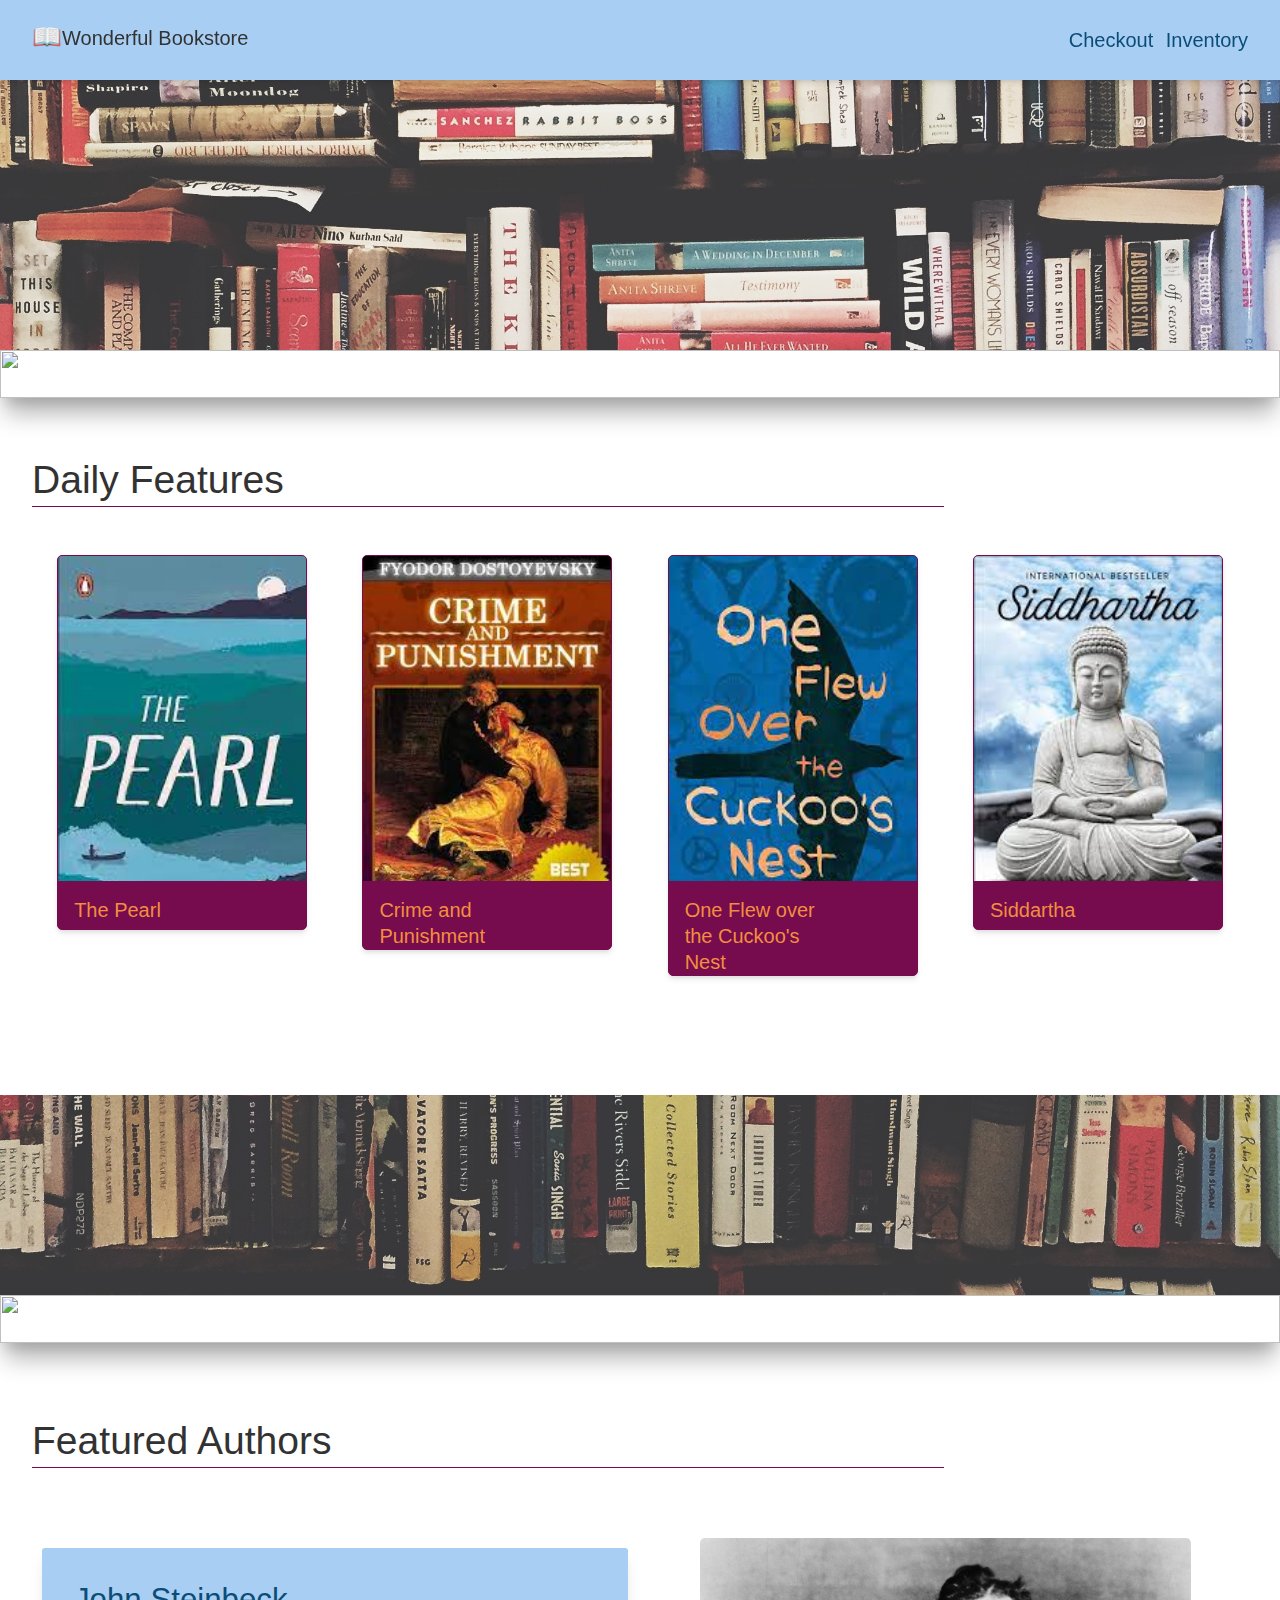
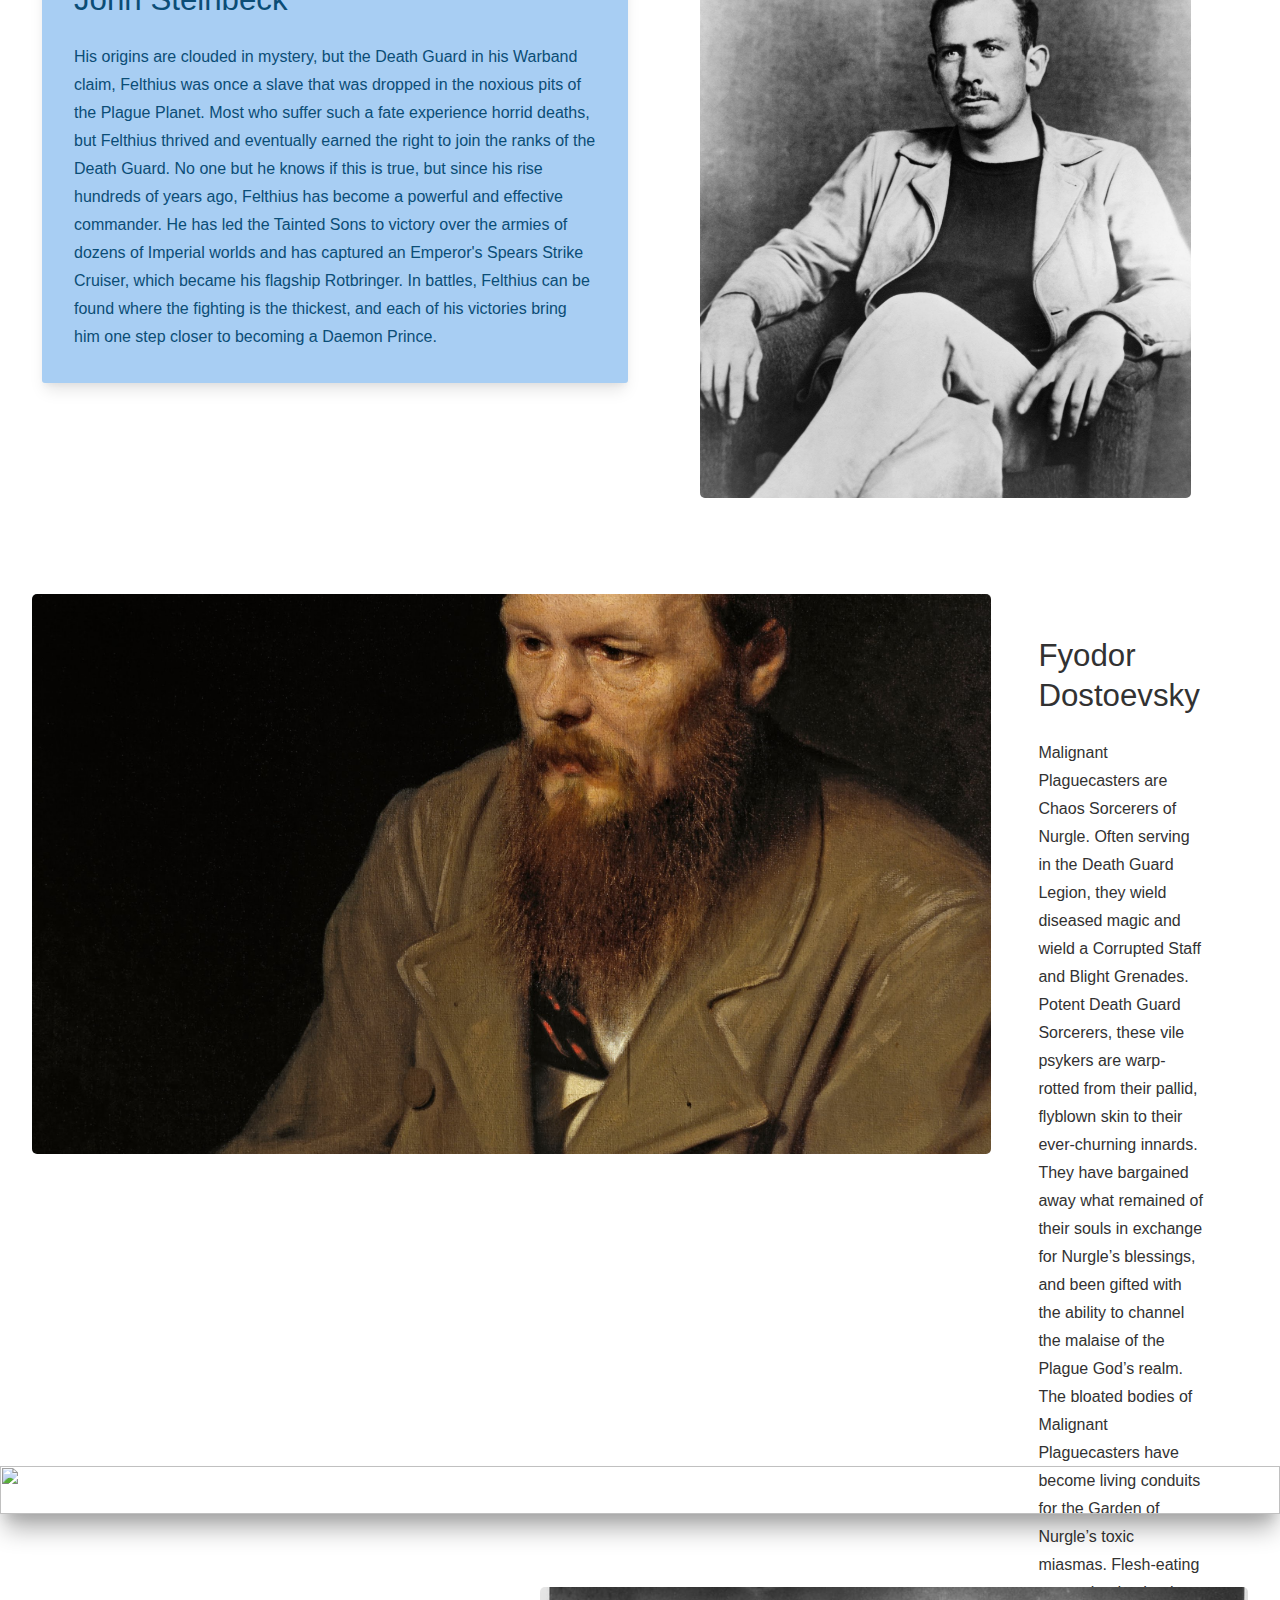
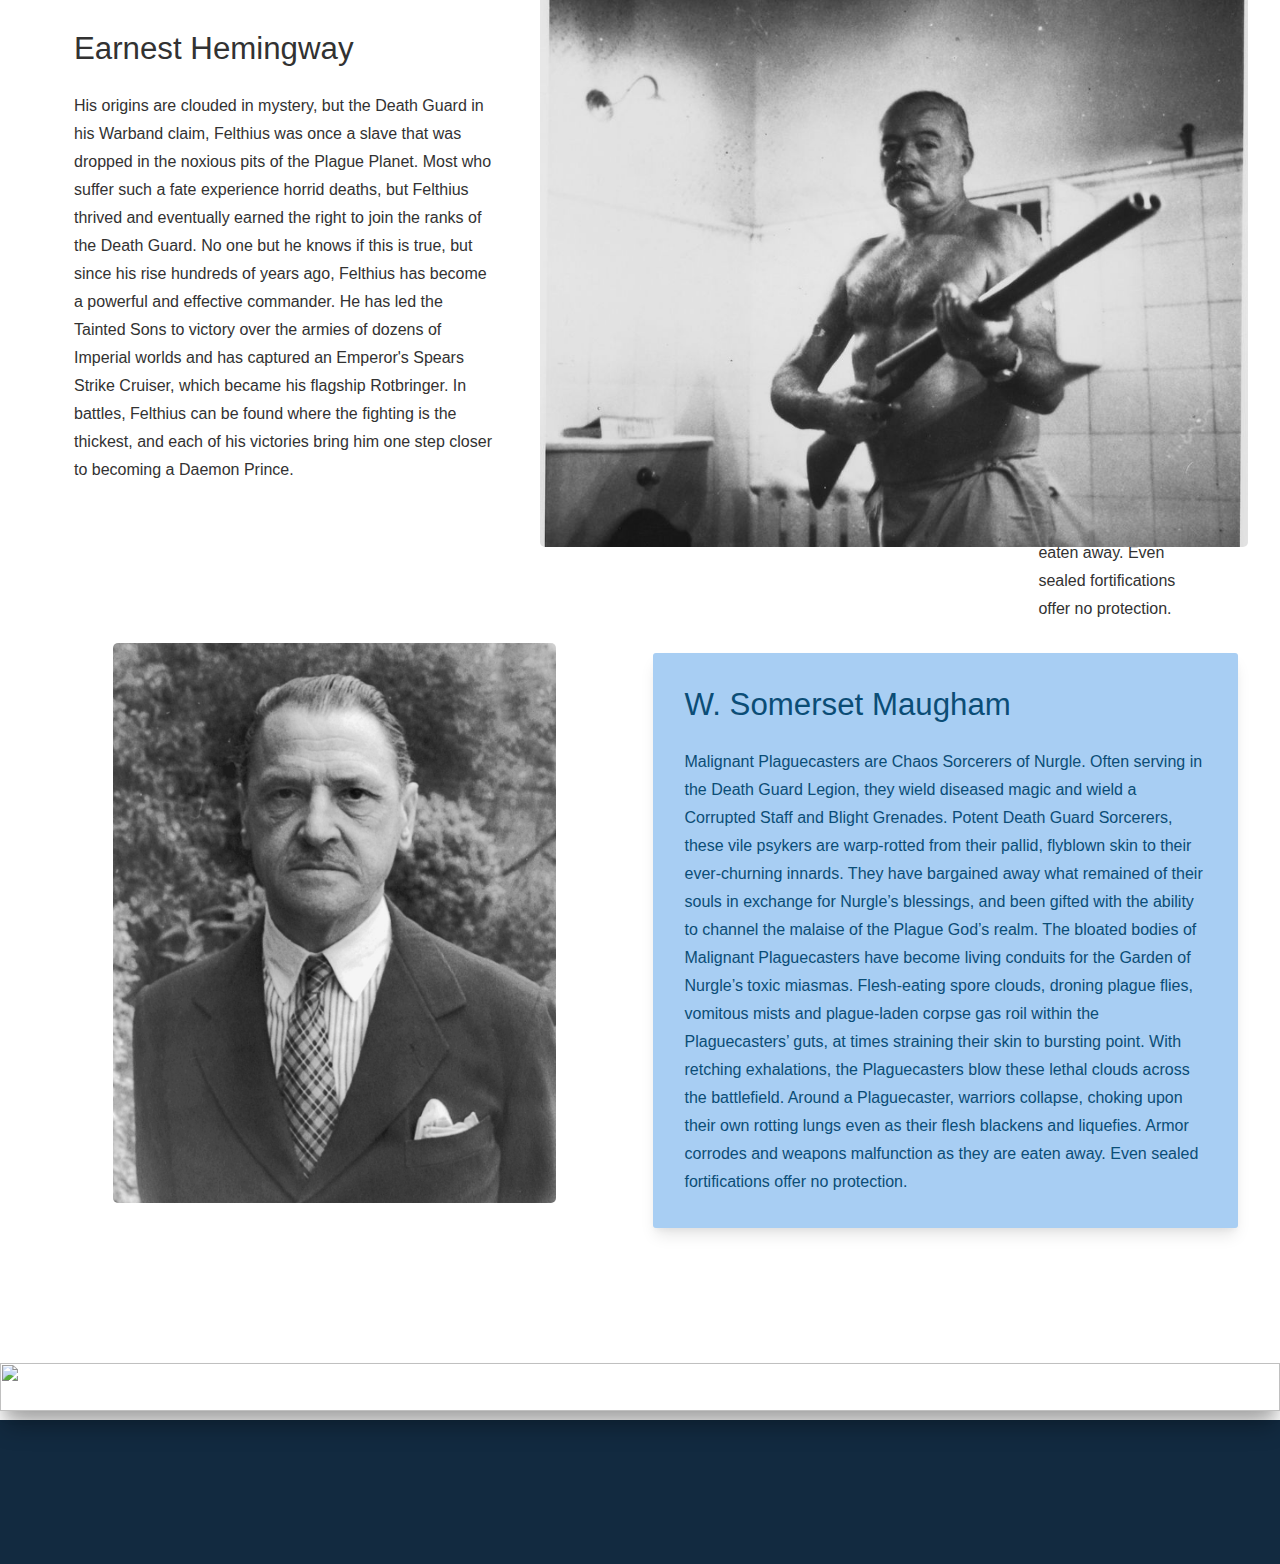
==== commit f5b59c57: "added shelves" ====
--- a/index.html
+++ b/index.html
@@ -27,6 +27,7 @@
 		</header>
 		<main>
 		<div class="parallax"></div>
+		<img  class="shelf" alt="" src="images/shelf.jpg"/>
 		<div class="layout home-layout">
 			<h2>Daily Features</h2>
 			<div class="cols-4 card-container feature-books">
@@ -65,6 +66,7 @@
 			</div>
 		</div>
 		<div class="parallax parallax-mid"></div>
+		<img  class="shelf" alt="" src="images/shelf.jpg"/>
 		<div class="layout-mid">
 			<h2>Featured Authors</h1>
 			<div class="grid aside-right feature">
@@ -97,6 +99,7 @@
 			</div>
 		</div>
 		<div class="parallax-mid"></div>
+		<img  class="shelf" alt="" src="images/shelf.jpg"/>
 		<div class="layout-mid">
 			<div class="grid aside-right feature">
 				<article>
@@ -126,6 +129,7 @@
 			</div>
 		</div>
 		</main>
+		<img  class="shelf bottom-shelf" alt="" src="images/shelf.jpg"/>
 		<footer>
 		</footer>
 	</body>
--- a/styles/styles.css
+++ b/styles/styles.css
@@ -78,7 +78,7 @@
     --level-1: 0 1px 3px 0 rgba(0, 0, 0, 0.1), 0 1px 2px 0 rgba(0, 0, 0, 0.06);
     --level-2: 0 4px 6px -1px rgba(0, 0, 0, 0.1), 0 2px 4px -1px rgba(0, 0, 0, 0.06);
     --level-3: 0 10px 15px -3px rgba(0, 0, 0, 0.1), 0 4px 6px -2px rgba(0, 0, 0, 0.05);
-    --level-4: 0 20px 25px -5px rgba(0, 0, 0, 0.1), 0 10px 10px -5px rgba(0, 0, 0, 0.04);
+    --shelf-shadow: 0 20px 25px -5px rgba(0, 0, 0, 0.3), 0 10px 10px -5px rgba(0, 0, 0, 0.1);
     --cardShadow: 0 2px 18px rgb(34 34 34 / 20%);
     --cardTransition: box-shadow 200ms;
 
@@ -114,7 +114,7 @@
 }
 
 h2, h3, h4, h5 {
-    max-width: 45rem;
+    max-width: 75%;
 }
 
 h1 {
@@ -177,11 +177,11 @@
 .parallax-mid {
 	background: url(../paper.jpg);
 	min-height: 200px;
-	margin-bottom: 1rem;
 	background-attachment: fixed;
 	background-position: center;
 	background-repeat: no-repeat;
 	background-size: cover;
+	display: none;
 }
 
 body {
@@ -245,6 +245,17 @@
 	line-height: var(--h5);
 }
 
+.shelf {
+	width: 100%;
+	height: 3rem;
+    box-shadow: var(--shelf-shadow);
+}
+
+.bottom-shelf {
+	margin-top: 3rem;
+	margin-bottom: -1rem;
+}
+
 header nav a.home-link:hover {
 	border: none;
 }
@@ -260,7 +271,6 @@
     padding: 2rem var(--containerPadding);
     text-align: center;
     height: var(--footerHeight);
-	margin-top: 3rem;
 }
 
 a {
@@ -545,6 +555,10 @@
 		display: block;
 	}
 
+	.parallax-mid {
+		display: block;
+	}
+
 	.card header {
 		display: block;
 	}
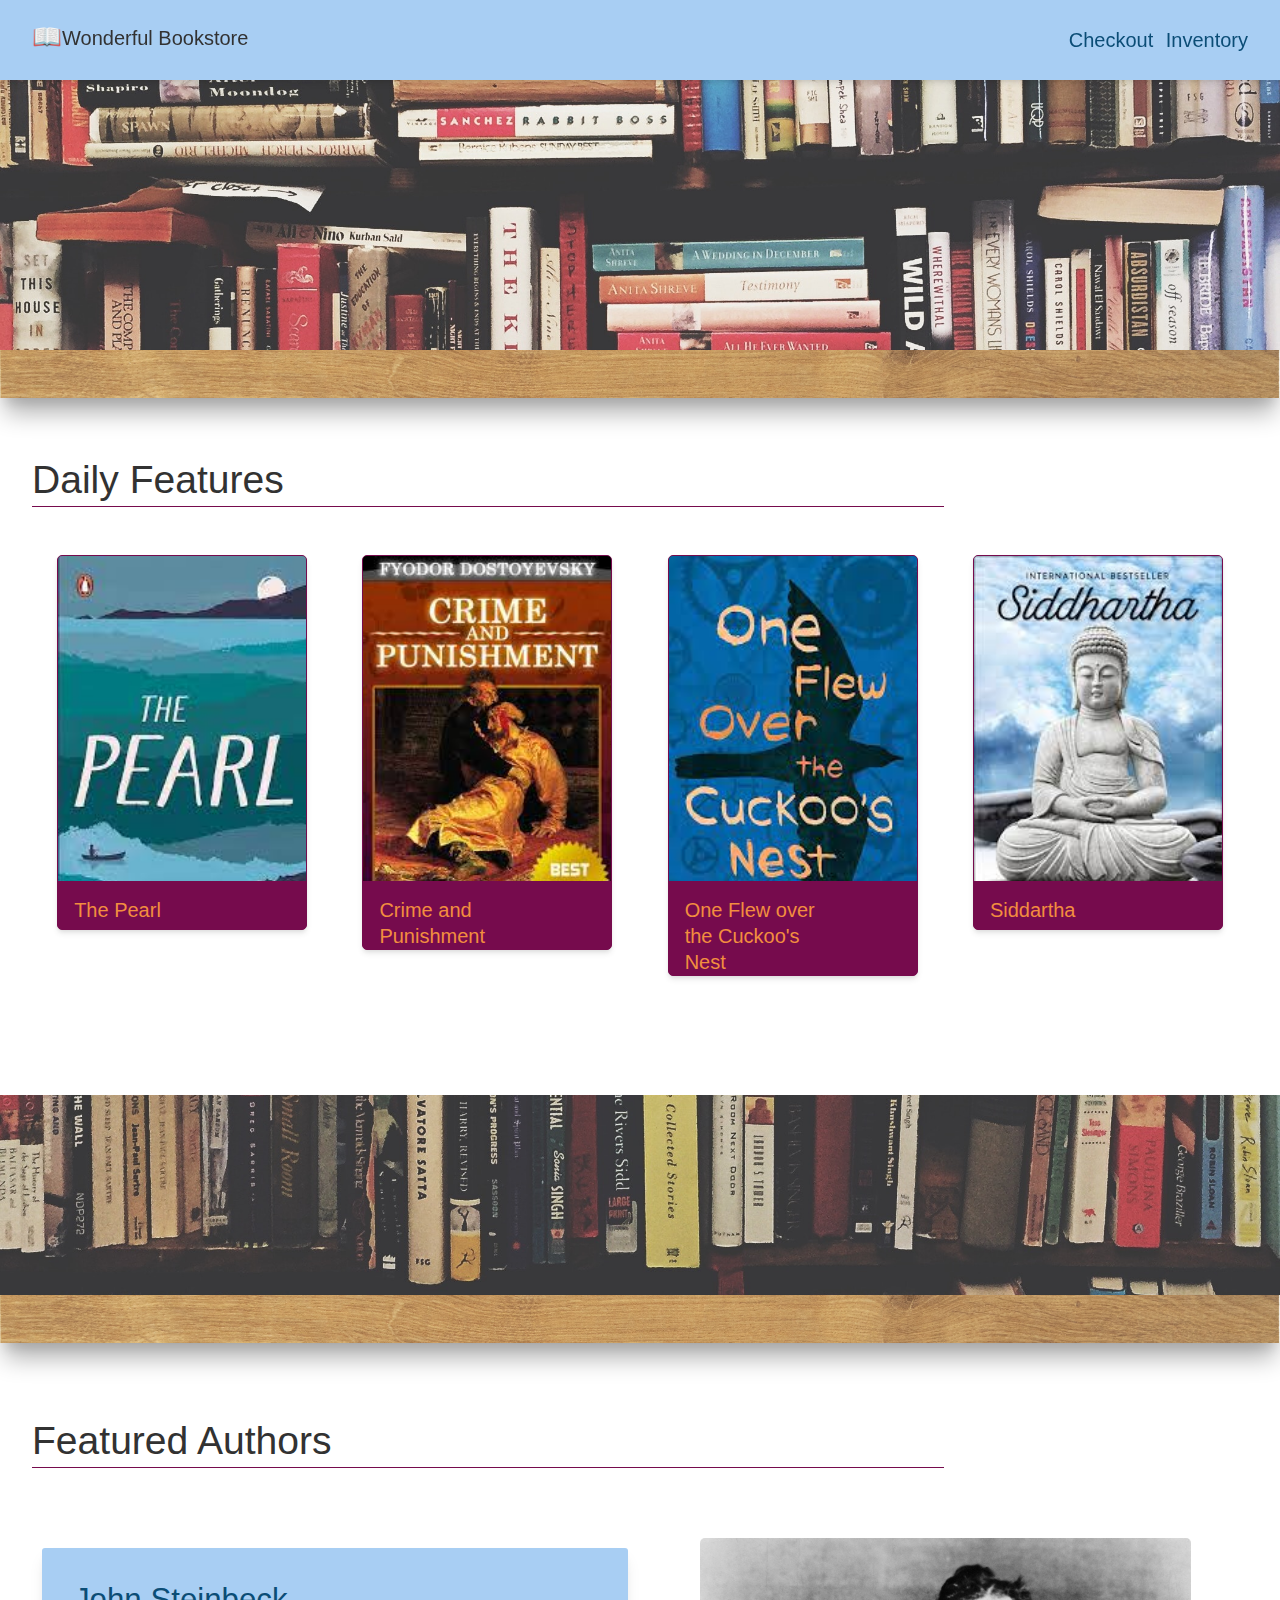
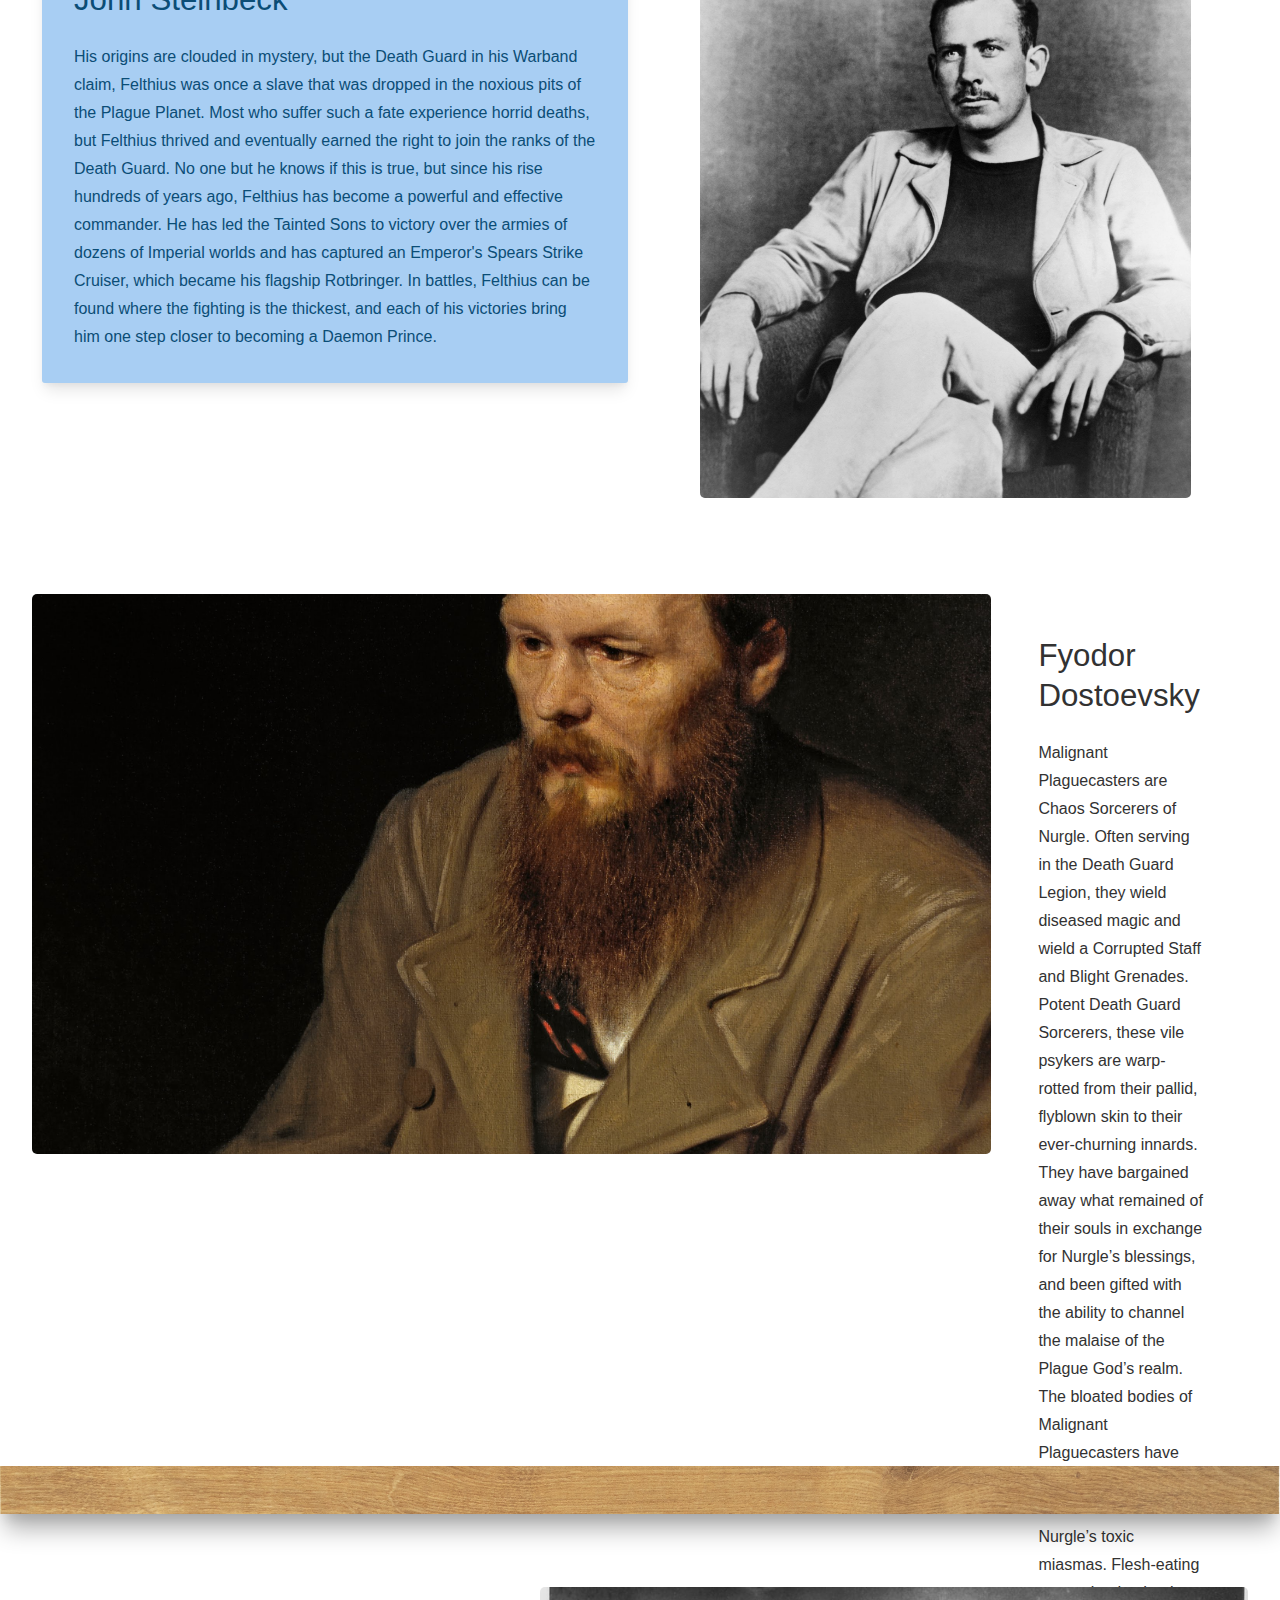
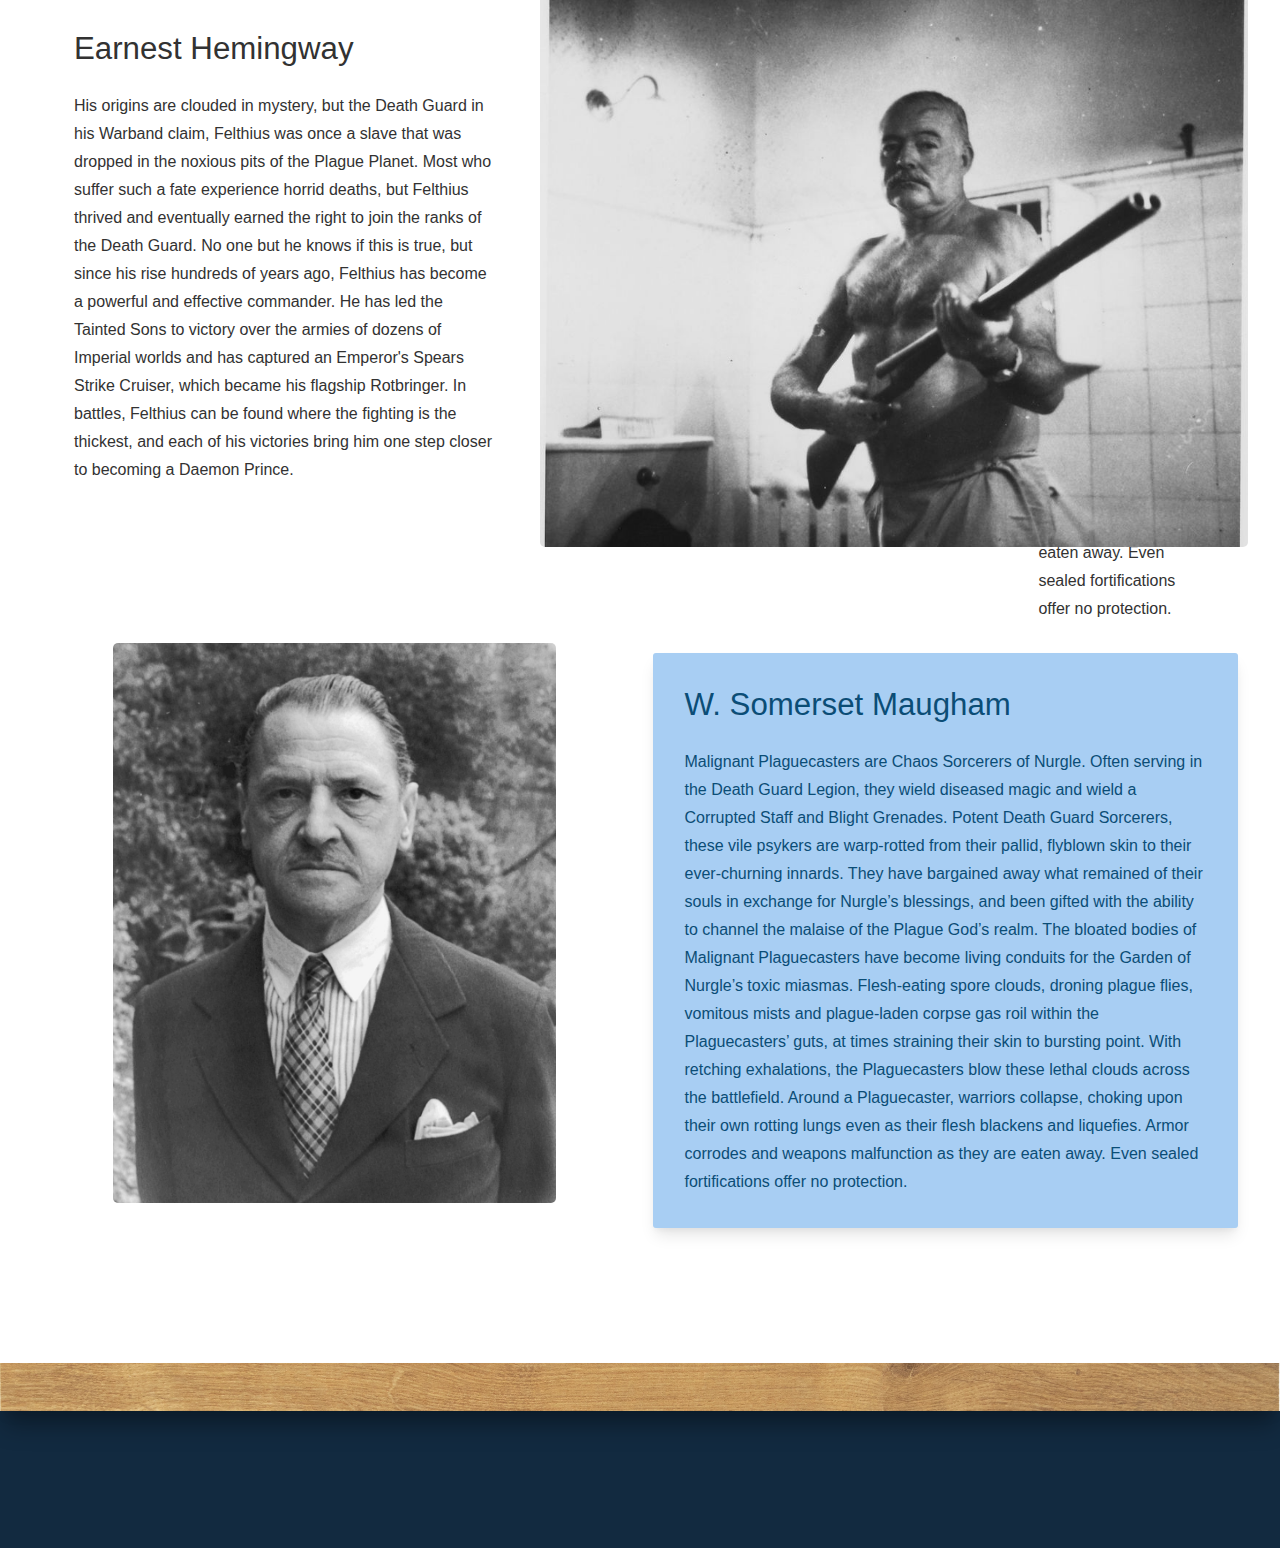
==== commit 9301af2f: "cleaned up css. fixed cancel button hover selector" ====
--- a/index.html
+++ b/index.html
@@ -2,6 +2,7 @@
 <html lang="en">
 	<head>
 		<meta charset="UTF-8">
+		<!--Deactivated for development  -->
 		<!--<meta name="viewport" content="width=device-width, initial-scale=1.0">  -->
 		<link href="styles/normalize.css" rel="stylesheet"/>
 		<link href="styles/styles.css" rel="stylesheet"/>
--- a/styles/styles.css
+++ b/styles/styles.css
@@ -10,11 +10,15 @@
 }
 
 :root {
+	/* This is all CSS I have deloped myself over time based on
+	   The on the css design systems course at leveluptutorials.com
+
+	   The typography is taken from typescale.com and the elevations
+	   were origionally taken from materialUI but have been modified
+	   by me to suit my purposes. 
+   */
+
     /*Define colours as colours*/
-
-    --red: #ff0003;
-    --yellow: #fde24f;
-    --white: #fff;
 
 	/* I actually designed this color palette myself             */
 	/* for another project and I thought it would be a nice fit. */
@@ -32,11 +36,15 @@
     --orange: #CD691A;
     --lightOrange: #F28E3F;
     --darkGreyBlue: #010F1C;
+	--red: #ff0003;
+	--darkRed: #b30002;
+	--white: #fff;
 
     /*define colour intentions*/
 
     --primary: var(--medDarkBlue);
     --danger: var(--red);
+	--dangerHover: green;
     --background: var(--white);
     --textColor: var(--darkGrey);
     --lineColor: var(--purple);
@@ -156,6 +164,9 @@
     background: var(--background);
 }
 
+/* I need seperate layout classes because of the way the parallax
+   sections divide up the page */
+
 .layout-mid {
     padding: 1rem var(--containerPadding);
     max-width: 1660px;
@@ -184,12 +195,16 @@
 	display: none;
 }
 
-body {
-	box-sizing: border-box;
-    font-family: var(--bodyFont);
-    font-weight: 400;
-    line-height: 1.75;
-    color: var(--textColor);
+/* Creates the shelf under the parallax effect above */
+.shelf {
+	width: 100%;
+	height: 3rem;
+    box-shadow: var(--shelf-shadow);
+}
+
+.bottom-shelf {
+	margin-top: 3rem;
+	margin-bottom: -1rem;
 }
 
 .nav {
@@ -213,6 +228,10 @@
     list-style: none;
 }
 
+.book-emoji {
+	font-size: 1.5rem;
+}
+
 .logo-h1 a {
 	font-size: var(--h5);
 	margin: none;
@@ -245,16 +264,15 @@
 	line-height: var(--h5);
 }
 
-.shelf {
-	width: 100%;
-	height: 3rem;
-    box-shadow: var(--shelf-shadow);
-}
-
-.bottom-shelf {
-	margin-top: 3rem;
-	margin-bottom: -1rem;
-}
+body {
+	box-sizing: border-box;
+    font-family: var(--bodyFont);
+    font-weight: 400;
+    line-height: 1.75;
+    color: var(--textColor);
+}
+
+
 
 header nav a.home-link:hover {
 	border: none;
@@ -262,6 +280,76 @@
 
 .feature-books {
 	margin-top: 3rem;
+}
+
+
+a {
+    text-decoration: none;
+}
+
+p {
+    margin-bottom: 1rem;
+}
+
+
+p a,
+blockquote a {
+    color: var(--linkColor);
+    text-decoration: none;
+    border-bottom: solid 2px var(--linkColor);
+}
+
+blockquote a {
+    --linkColor: var(--purple);
+}
+
+blockquote {
+    margin: 10px;
+    max-width: 40rem;
+    border-radius: 3px;
+    padding: 2em;
+}
+
+blockquote.blockquote {
+    background: var(--blockquoteBg);
+    box-shadow: var(--level-3);
+    color: var(--blockquoteText);
+}
+
+blockquote h3 {
+	margin-top: 0;
+}
+
+
+aside.feature img {
+	border-radius: 5px;
+	max-height: 100%;
+	display: none;
+}
+
+aside.feature {
+	max-height: 35rem;
+	align-items: center;
+	justify-content: center;
+}
+
+div.feature {
+	padding: 3rem 0 3rem 0;
+}
+
+article {
+	max-height: 35rem;
+}
+
+
+article+article {
+	max-height: 35rem;
+	margin-top: 1rem;
+}
+
+hr {
+    border: 0;
+    border-top: var(--line);
 }
 
 footer {
@@ -273,74 +361,19 @@
     height: var(--footerHeight);
 }
 
-a {
+footer a {
     text-decoration: none;
-}
-
-p {
-    margin-bottom: 1rem;
-}
-
-
-p a,
-blockquote a {
-    color: var(--linkColor);
-    text-decoration: none;
-    border-bottom: solid 2px var(--linkColor);
-}
-
-blockquote a {
-    --linkColor: var(--purple);
-}
-
-blockquote {
-    margin: 10px;
-    max-width: 40rem;
-    border-radius: 3px;
-    padding: 2em;
-}
-
-blockquote.blockquote {
-    background: var(--blockquoteBg);
-    box-shadow: var(--level-3);
-    color: var(--blockquoteText);
-}
-
-blockquote h3 {
-	margin-top: 0;
-}
-
-
-aside.feature img {
-	border-radius: 5px;
-	max-height: 100%;
-	display: none;
-}
-
-aside.feature {
-	max-height: 35rem;
-	align-items: center;
-	justify-content: center;
-}
-
-div.feature {
-	padding: 3rem 0 3rem 0;
-}
-
-article {
-	max-height: 35rem;
-}
-
-
-article+article {
-	max-height: 35rem;
-	margin-top: 1rem;
-}
-
-hr {
-    border: 0;
-    border-top: var(--line);
-}
+    color: var(--footerTextColor);
+}
+footer a + a {
+    margin-left: 5px;
+}
+footer p {
+    margin-bottom: none;
+    max-width: 0;
+}
+
+/*Form Css */
 
 input, textarea {
     border: var(--line);
@@ -369,21 +402,20 @@
     transition: 0.3s ease-in-out box-shadow;
 }
 
-button:hover {
+button.primary:hover {
     box-shadow:var(--level-2);
     color: var(--white);
-    background-color: var(--darkBlue);
-}
-
-button[disabled] {
-    opacity: 0.4;
-    border: none;
-    margin: 2px;
+    background-color: var(--primary);
 }
 
 button.cancel {
     --buttonColor: var(--danger);
     --buttonTextColor: var(--buttonCancelText);
+}
+
+button.cancel:hover {
+    box-shadow:var(--level-2);
+	--buttonColor: var(--darkRed);
 }
 
 button.small {
@@ -403,17 +435,17 @@
     box-shadow: none;
 }
 
-
-footer a {
-    text-decoration: none;
-    color: var(--footerTextColor);
-}
-footer a + a {
-    margin-left: 5px;
-}
-footer p {
-    margin-bottom: none;
-    max-width: 0;
+button[disabled] {
+    opacity: 0.4;
+    border: none;
+    margin: 2px;
+}
+
+/* Card CSS */
+
+.inventory {
+	/* margin for the card container in inventory */
+	margin-top: 5rem;
 }
 
 .card-container {
@@ -421,10 +453,6 @@
     display: grid;
     grid-template-columns: repeat(var(--gridCols), 1fr);
     gap: 5px;
-}
-
-.inventory {
-	margin-top: 5rem;
 }
 
 .card {
@@ -474,18 +502,14 @@
     margin-bottom: 0;
 }
 
-.book-emoji {
-	font-size: 1.5rem;
-}
-
+
+/*Remove? doesn't seem to appear anywhere */
 .background-image {
 	position: fixed;
 	z-index: -1;
 }
 
 /* Basic grid ulitity classes. display none, changed in media query */
-
-
 
 .aside-right {
     grid-template-columns: 67% 33%;
@@ -526,8 +550,6 @@
     --justifyContent: space-around;
 }
 
-
-
 /* Media query to display grid, flex and increase font size */
 
 @media (min-width: 1150px) {
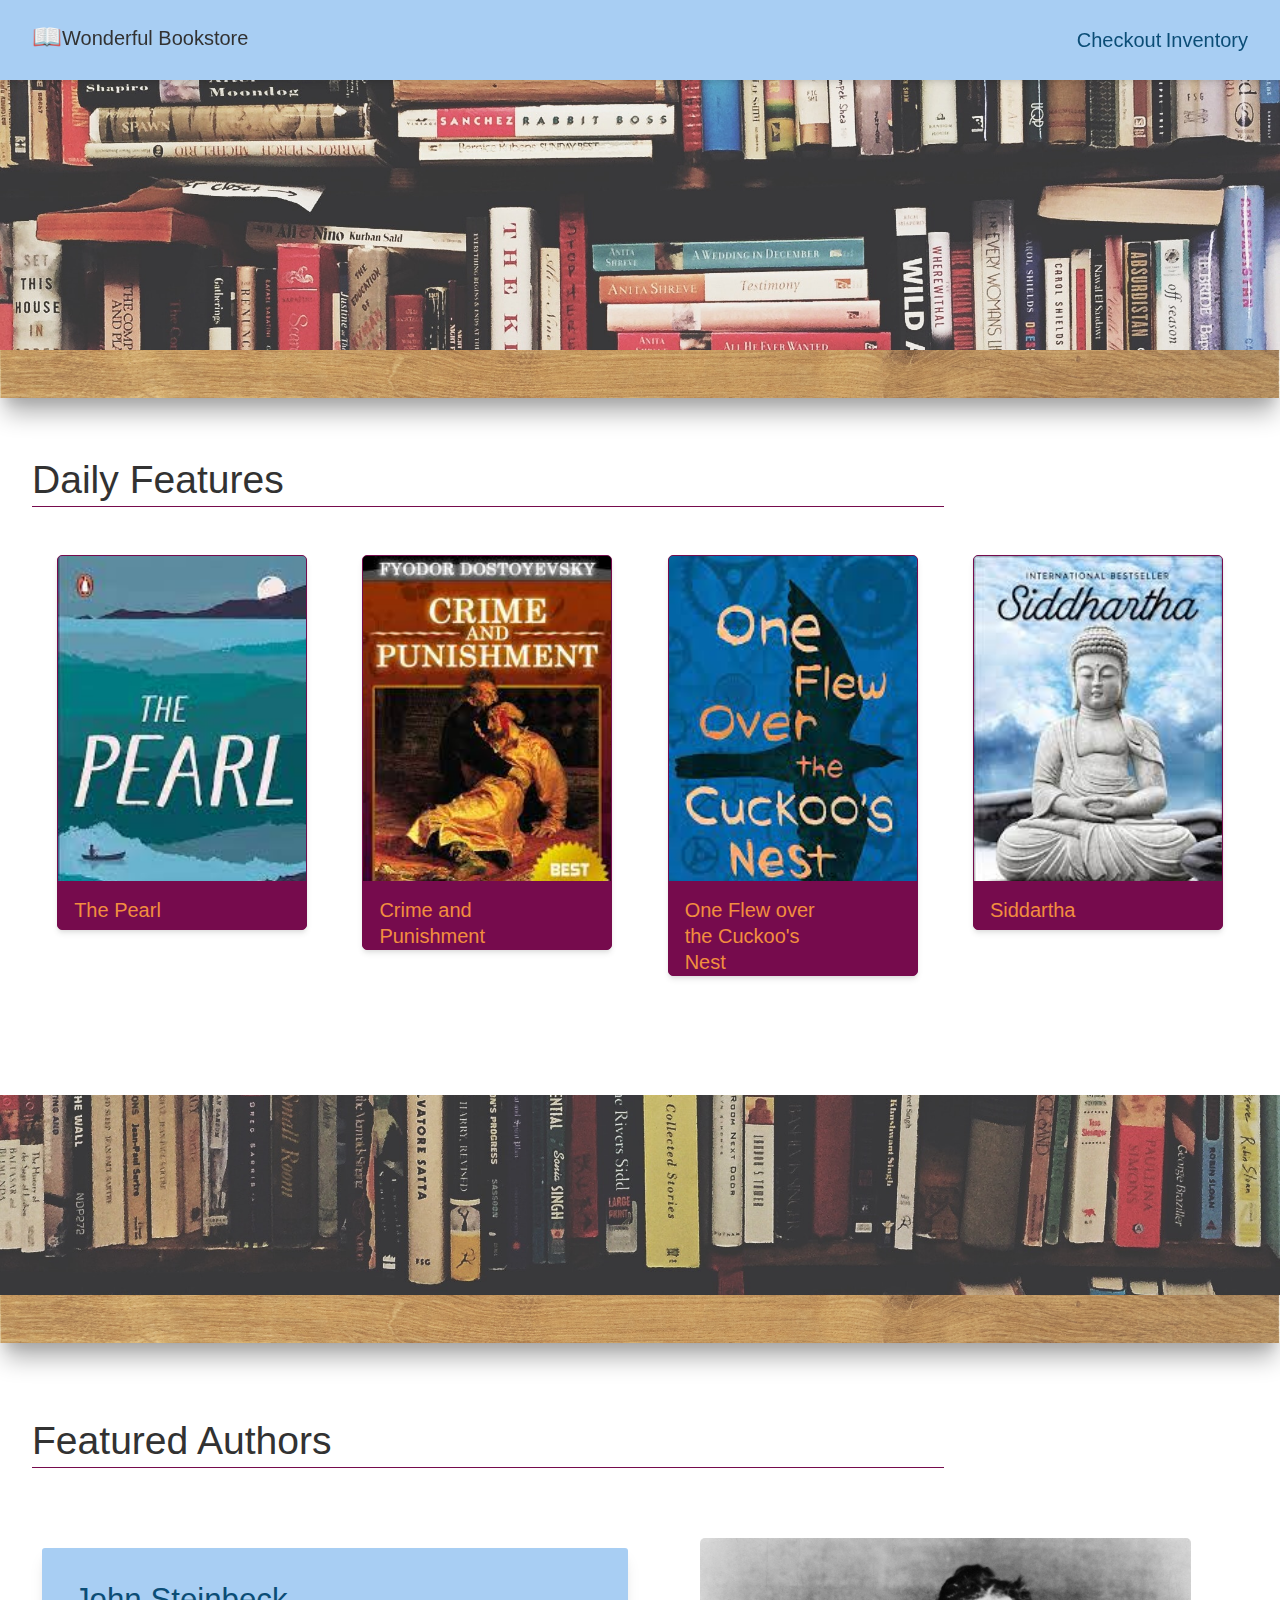
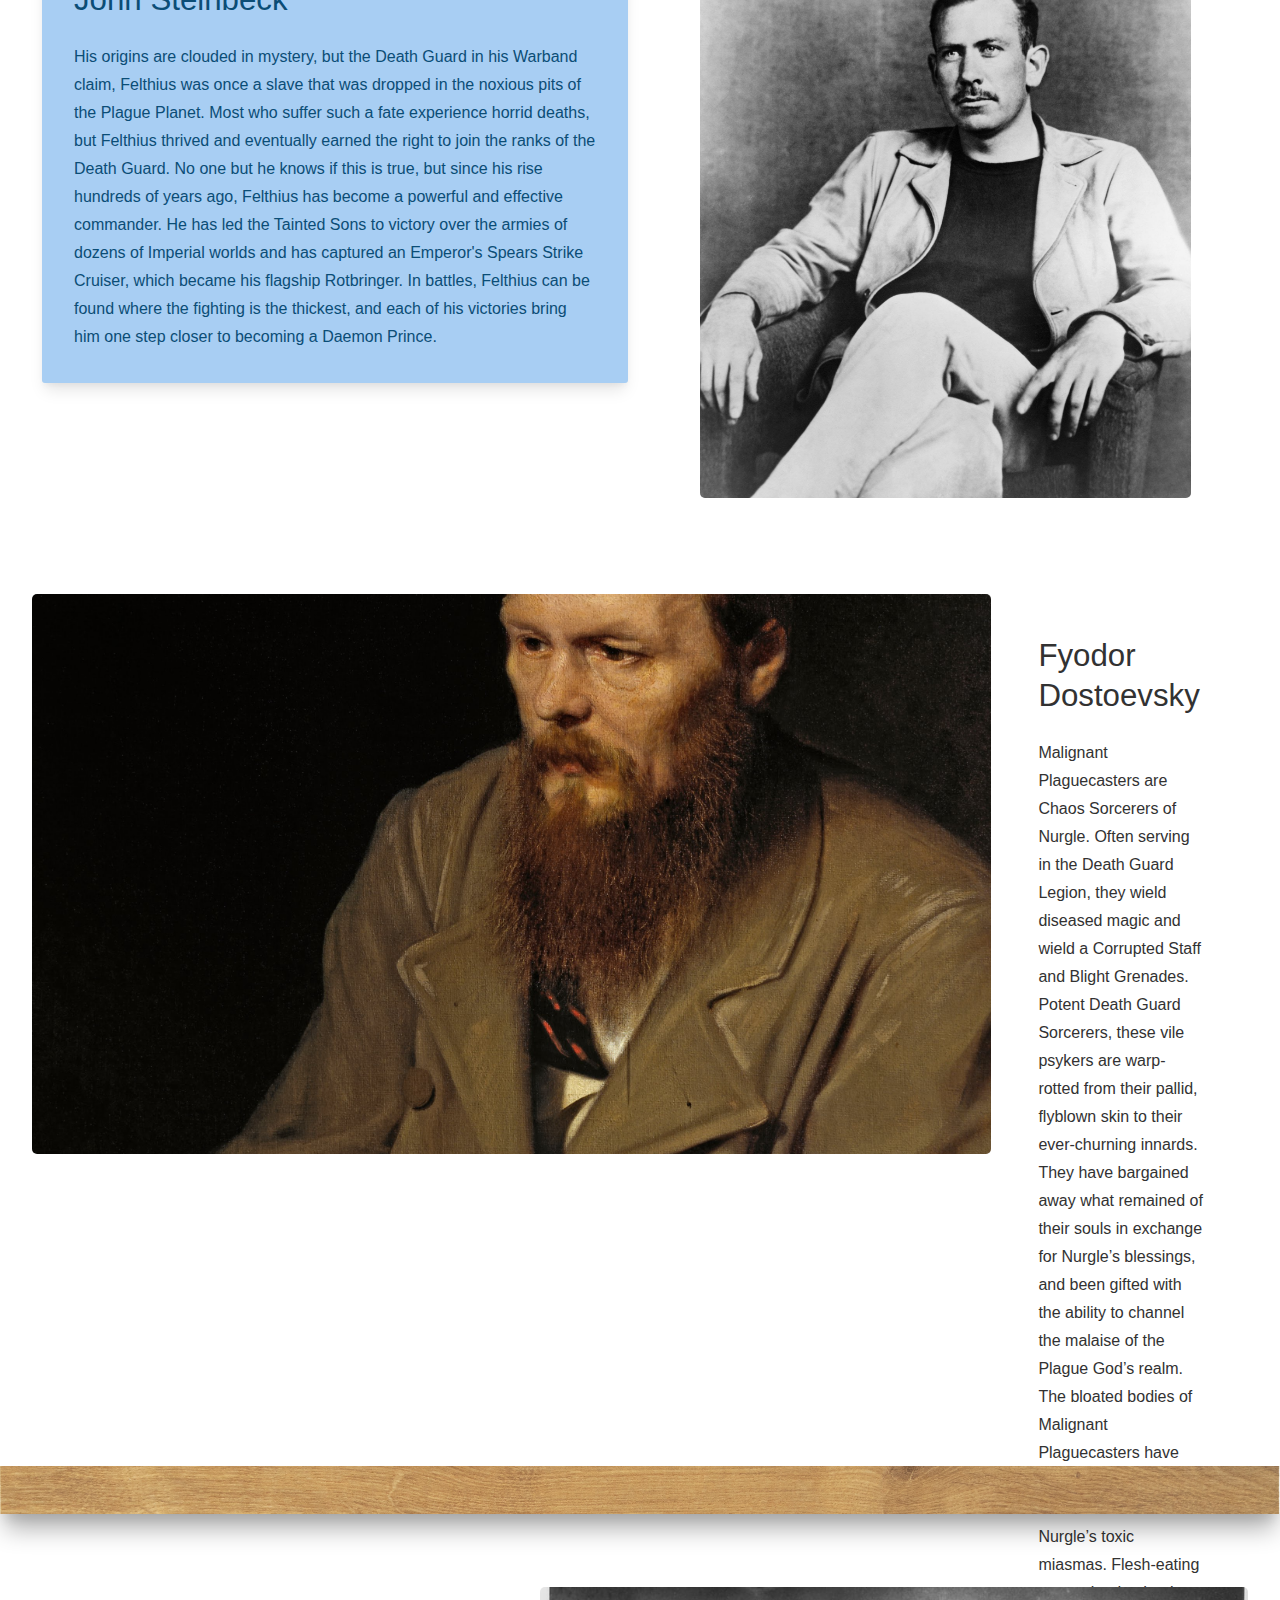
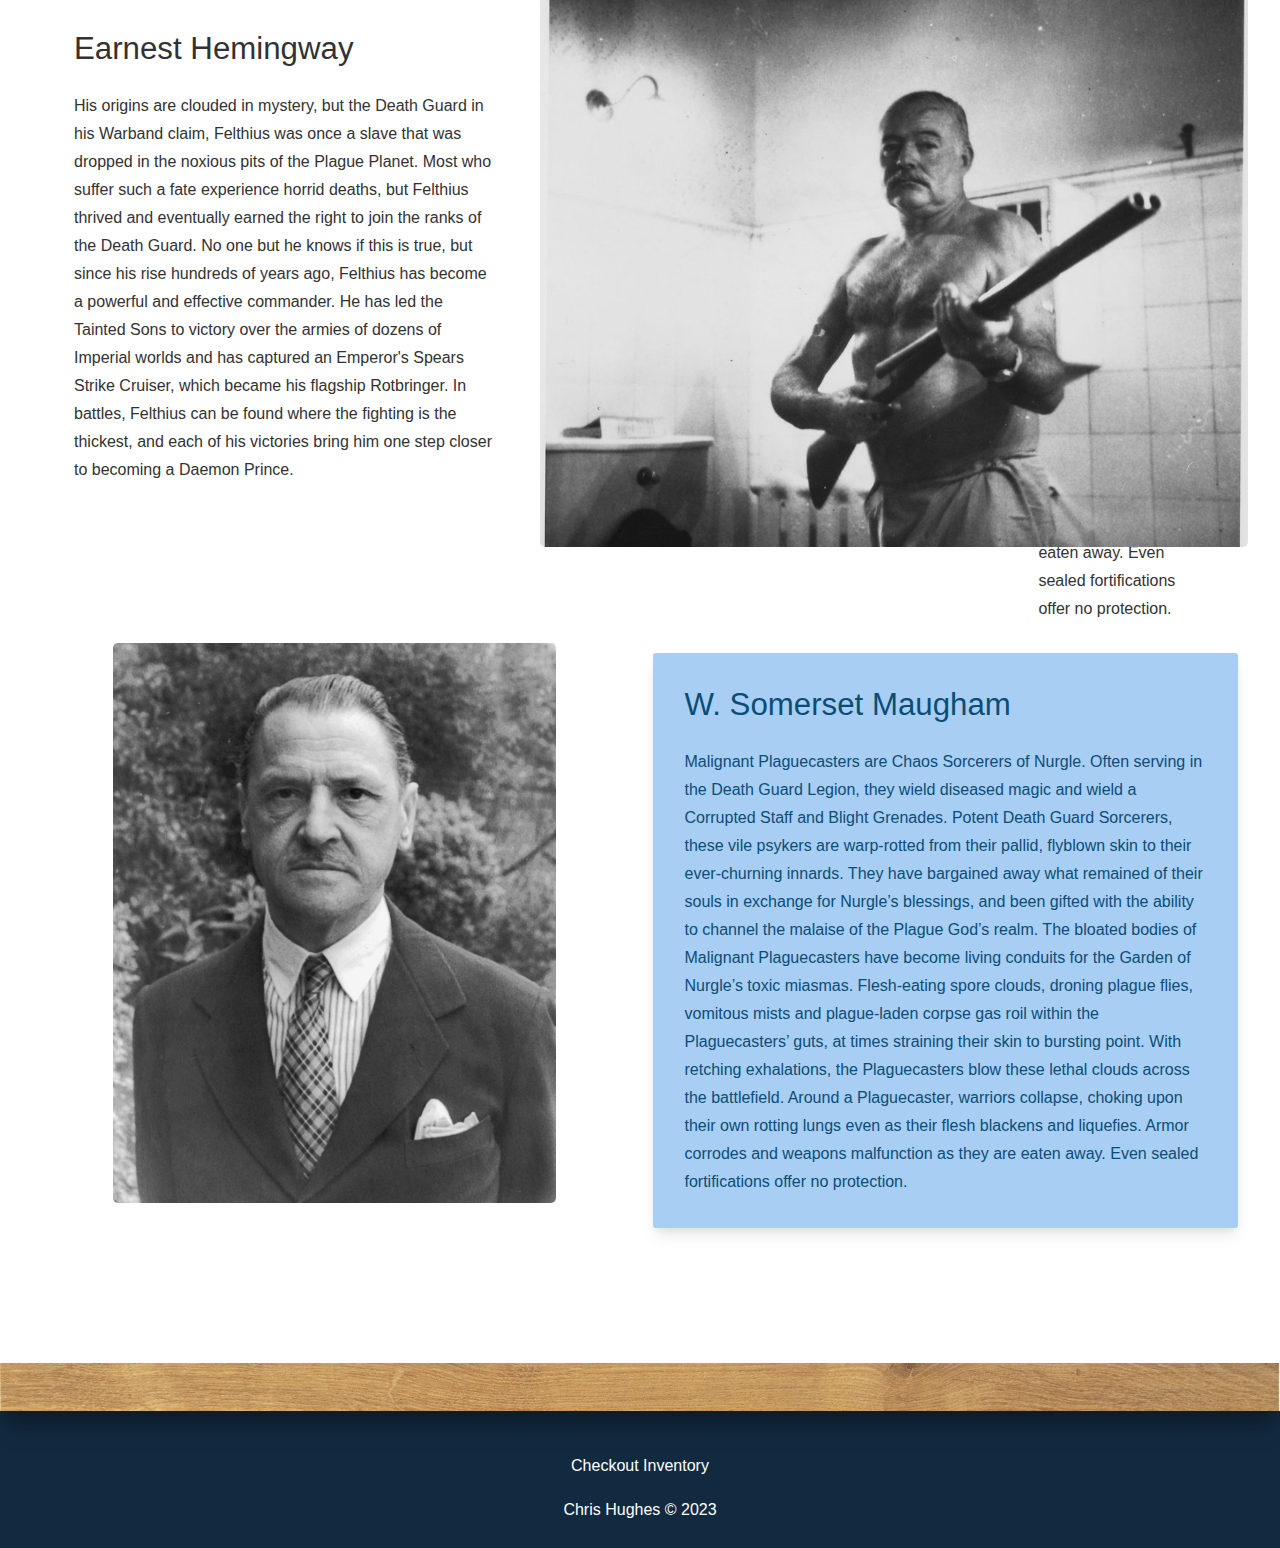
==== commit c4b1f851: "Added footers, fixed <li> in nav" ====
--- a/index.html
+++ b/index.html
@@ -12,127 +12,139 @@
 		<header>
 			<nav class="nav">
 				<div>
-				<h1 class="logo-h1">
-					<a href="index.html" class="home-link">
-						<span class="book-emoji">📖</span>Wonderful Bookstore‍</a>
-					</a>
-				</h1>
-			</div>
+					<h1 class="logo-h1">
+						<a href="index.html" class="home-link">
+							<span class="book-emoji">📖</span>Wonderful Bookstore‍</a>
+						</a>
+					</h1>
+				</div>
 				<ul>
 					<li>
 						<a href="orders.html">Checkout</a>
+					</li>
+					<li>
 						<a href="inventory.html">Inventory</a>
 					</li>
 				</ul>
 			</nav>
 		</header>
 		<main>
-		<div class="parallax"></div>
-		<img  class="shelf" alt="" src="images/shelf.jpg"/>
-		<div class="layout home-layout">
-			<h2>Daily Features</h2>
-			<div class="cols-4 card-container feature-books">
-				<a href="pearl.html">
-					<div class="card">
-						<div>
-							<img alt="pearl" src="images/pearl.jpg"/>
+			<div class="parallax"></div>
+			<img  class="shelf" alt="" src="images/shelf.jpg"/>
+			<div class="layout home-layout">
+				<h2>Daily Features</h2>
+				<div class="cols-4 card-container feature-books">
+					<a href="pearl.html">
+						<div class="card">
+							<div>
+								<img alt="pearl" src="images/pearl.jpg"/>
+							</div>
+							<h5>The Pearl</h5>
 						</div>
-						<h5>The Pearl</h5>
+					</a>
+					<a href="crime.html">
+						<div class="card">
+							<div>
+								<img alt="crime" src="images/crime.jpg"/>
+							</div>
+							<h5>Crime and Punishment</h5>
+						</div>
+					</a>
+					<a href="flew.html">
+						<div class="card">
+							<div>
+								<img class="feature" alt="flew" src="images/flew.jpg"/>
+							</div>
+							<h5>One Flew over the Cuckoo's Nest</h5>
+						</div>
+					</a>
+					<a href="siddartha.html">
+						<div class="card">
+							<div>
+								<img class="feature" alt="siddartha" src="images/siddartha.jpg"/>
+							</div>
+							<h5>Siddartha</h5>
+						</div>
+					</a>
+				</div>
+			</div>
+			<div class="parallax parallax-mid"></div>
+			<img  class="shelf" alt="" src="images/shelf.jpg"/>
+			<div class="layout-mid">
+				<h2>Featured Authors</h1>
+					<div class="grid aside-right feature">
+						<article>
+							<blockquote class="blockquote">
+								<h3>John Steinbeck</h3>
+								His origins are clouded in mystery, but the Death Guard in his Warband claim, Felthius was once a slave that was dropped in the noxious pits of the Plague Planet. Most who suffer such a fate experience horrid deaths, but Felthius thrived and eventually earned the right to join the ranks of the Death Guard. No one but he knows if this is true, but since his rise hundreds of years ago, Felthius has become a powerful and effective commander. He has led the Tainted Sons to victory over the armies of dozens of Imperial worlds and has captured an Emperor's Spears Strike Cruiser, which became his flagship Rotbringer. In battles, Felthius can be found where the fighting is the thickest, and each of his victories bring him one step closer to becoming a Daemon Prince.
+							</blockquote>
+						</article>
+						<aside class="feature flex">
+							<img class="" alt="" src="images/steinbeck.jpg">
+						</aside>
 					</div>
-				</a>
-				<a href="crime.html">
-					<div class="card">
-						<div>
-							<img alt="crime" src="images/crime.jpg"/>
-						</div>
-						<h5>Crime and Punishment</h5>
+					<div class="grid aside-left feature">
+						<aside class="feature flex">
+							<img alt="" src="images/dostoyevsky.png">
+						</aside>
+						<article>
+							<blockquote>
+								<h3>Fyodor Dostoevsky</h3>
+								<p>
+									Malignant Plaguecasters are Chaos Sorcerers of Nurgle. Often serving in the Death Guard Legion, they wield diseased magic and wield a Corrupted Staff and Blight Grenades.
+
+									Potent Death Guard Sorcerers, these vile psykers are warp-rotted from their pallid, flyblown skin to their ever-churning innards. They have bargained away what remained of their souls in exchange for Nurgle’s blessings, and been gifted with the ability to channel the malaise of the Plague God’s realm.
+
+									The bloated bodies of Malignant Plaguecasters have become living conduits for the Garden of Nurgle’s toxic miasmas. Flesh-eating spore clouds, droning plague flies, vomitous mists and plague-laden corpse gas roil within the Plaguecasters’ guts, at times straining their skin to bursting point. With retching exhalations, the Plaguecasters blow these lethal clouds across the battlefield. Around a Plaguecaster, warriors collapse, choking upon their own rotting lungs even as their flesh blackens and liquefies. Armor corrodes and weapons malfunction as they are eaten away. Even sealed fortifications offer no protection.
+								</p>
+							</blockquote>
+						</article>
 					</div>
-				</a>
-				<a href="flew.html">
-					<div class="card">
-						<div>
-							<img class="feature" alt="flew" src="images/flew.jpg"/>
-						</div>
-						<h5>One Flew over the Cuckoo's Nest</h5>
-					</div>
-				</a>
-				<a href="siddartha.html">
-					<div class="card">
-						<div>
-							<img class="feature" alt="siddartha" src="images/siddartha.jpg"/>
-						</div>
-						<h5>Siddartha</h5>
-					</div>
-				</a>
 			</div>
-		</div>
-		<div class="parallax parallax-mid"></div>
-		<img  class="shelf" alt="" src="images/shelf.jpg"/>
-		<div class="layout-mid">
-			<h2>Featured Authors</h1>
-			<div class="grid aside-right feature">
-				<article>
-					<blockquote class="blockquote">
-					<h3>John Steinbeck</h3>
-His origins are clouded in mystery, but the Death Guard in his Warband claim, Felthius was once a slave that was dropped in the noxious pits of the Plague Planet. Most who suffer such a fate experience horrid deaths, but Felthius thrived and eventually earned the right to join the ranks of the Death Guard. No one but he knows if this is true, but since his rise hundreds of years ago, Felthius has become a powerful and effective commander. He has led the Tainted Sons to victory over the armies of dozens of Imperial worlds and has captured an Emperor's Spears Strike Cruiser, which became his flagship Rotbringer. In battles, Felthius can be found where the fighting is the thickest, and each of his victories bring him one step closer to becoming a Daemon Prince.
-					</blockquote>
-				</article>
-				<aside class="feature flex">
-					<img class="" alt="" src="images/steinbeck.jpg">
-				</aside>
+			<div class="parallax-mid"></div>
+			<img  class="shelf" alt="" src="images/shelf.jpg"/>
+			<div class="layout-mid">
+				<div class="grid aside-right feature">
+					<article>
+						<blockquote>
+							<h3>Earnest Hemingway</h3>
+							His origins are clouded in mystery, but the Death Guard in his Warband claim, Felthius was once a slave that was dropped in the noxious pits of the Plague Planet. Most who suffer such a fate experience horrid deaths, but Felthius thrived and eventually earned the right to join the ranks of the Death Guard. No one but he knows if this is true, but since his rise hundreds of years ago, Felthius has become a powerful and effective commander. He has led the Tainted Sons to victory over the armies of dozens of Imperial worlds and has captured an Emperor's Spears Strike Cruiser, which became his flagship Rotbringer. In battles, Felthius can be found where the fighting is the thickest, and each of his victories bring him one step closer to becoming a Daemon Prince.
+						</blockquote>
+					</article>
+					<aside class="feature flex">
+						<img class="" alt="" src="images/hemingway.jpg">
+					</aside>
+				</div>
+				<div class="grid aside-left feature">
+					<aside class="feature flex">
+						<img class="" alt="" src="images/maugham.jpg">
+					</aside>
+					<article>
+						<blockquote class="blockquote">
+							<h3>W. Somerset Maugham</h3>
+							Malignant Plaguecasters are Chaos Sorcerers of Nurgle. Often serving in the Death Guard Legion, they wield diseased magic and wield a Corrupted Staff and Blight Grenades.
+
+							Potent Death Guard Sorcerers, these vile psykers are warp-rotted from their pallid, flyblown skin to their ever-churning innards. They have bargained away what remained of their souls in exchange for Nurgle’s blessings, and been gifted with the ability to channel the malaise of the Plague God’s realm.
+
+							The bloated bodies of Malignant Plaguecasters have become living conduits for the Garden of Nurgle’s toxic miasmas. Flesh-eating spore clouds, droning plague flies, vomitous mists and plague-laden corpse gas roil within the Plaguecasters’ guts, at times straining their skin to bursting point. With retching exhalations, the Plaguecasters blow these lethal clouds across the battlefield. Around a Plaguecaster, warriors collapse, choking upon their own rotting lungs even as their flesh blackens and liquefies. Armor corrodes and weapons malfunction as they are eaten away. Even sealed fortifications offer no protection.
+						</blockquote>
+					</article>
+				</div>
 			</div>
-			<div class="grid aside-left feature">
-				<aside class="feature flex">
-					<img alt="" src="images/dostoyevsky.png">
-				</aside>
-				<article>
-					<blockquote>
-						<h3>Fyodor Dostoevsky</h3>
-						<p>
-Malignant Plaguecasters are Chaos Sorcerers of Nurgle. Often serving in the Death Guard Legion, they wield diseased magic and wield a Corrupted Staff and Blight Grenades.
-
-Potent Death Guard Sorcerers, these vile psykers are warp-rotted from their pallid, flyblown skin to their ever-churning innards. They have bargained away what remained of their souls in exchange for Nurgle’s blessings, and been gifted with the ability to channel the malaise of the Plague God’s realm.
-
-							The bloated bodies of Malignant Plaguecasters have become living conduits for the Garden of Nurgle’s toxic miasmas. Flesh-eating spore clouds, droning plague flies, vomitous mists and plague-laden corpse gas roil within the Plaguecasters’ guts, at times straining their skin to bursting point. With retching exhalations, the Plaguecasters blow these lethal clouds across the battlefield. Around a Plaguecaster, warriors collapse, choking upon their own rotting lungs even as their flesh blackens and liquefies. Armor corrodes and weapons malfunction as they are eaten away. Even sealed fortifications offer no protection. 
-						</p>
-					</blockquote>
-				</article>
-			</div>
-		</div>
-		<div class="parallax-mid"></div>
-		<img  class="shelf" alt="" src="images/shelf.jpg"/>
-		<div class="layout-mid">
-			<div class="grid aside-right feature">
-				<article>
-					<blockquote>
-					<h3>Earnest Hemingway</h3>
-His origins are clouded in mystery, but the Death Guard in his Warband claim, Felthius was once a slave that was dropped in the noxious pits of the Plague Planet. Most who suffer such a fate experience horrid deaths, but Felthius thrived and eventually earned the right to join the ranks of the Death Guard. No one but he knows if this is true, but since his rise hundreds of years ago, Felthius has become a powerful and effective commander. He has led the Tainted Sons to victory over the armies of dozens of Imperial worlds and has captured an Emperor's Spears Strike Cruiser, which became his flagship Rotbringer. In battles, Felthius can be found where the fighting is the thickest, and each of his victories bring him one step closer to becoming a Daemon Prince.
-					</blockquote>
-				</article>
-				<aside class="feature flex">
-					<img class="" alt="" src="images/hemingway.jpg">
-				</aside>
-			</div>
-			<div class="grid aside-left feature">
-				<aside class="feature flex">
-					<img class="" alt="" src="images/maugham.jpg">
-				</aside>
-				<article>
-					<blockquote class="blockquote">
-					<h3>W. Somerset Maugham</h3>
-Malignant Plaguecasters are Chaos Sorcerers of Nurgle. Often serving in the Death Guard Legion, they wield diseased magic and wield a Corrupted Staff and Blight Grenades.
-
-Potent Death Guard Sorcerers, these vile psykers are warp-rotted from their pallid, flyblown skin to their ever-churning innards. They have bargained away what remained of their souls in exchange for Nurgle’s blessings, and been gifted with the ability to channel the malaise of the Plague God’s realm.
-
-The bloated bodies of Malignant Plaguecasters have become living conduits for the Garden of Nurgle’s toxic miasmas. Flesh-eating spore clouds, droning plague flies, vomitous mists and plague-laden corpse gas roil within the Plaguecasters’ guts, at times straining their skin to bursting point. With retching exhalations, the Plaguecasters blow these lethal clouds across the battlefield. Around a Plaguecaster, warriors collapse, choking upon their own rotting lungs even as their flesh blackens and liquefies. Armor corrodes and weapons malfunction as they are eaten away. Even sealed fortifications offer no protection. 
-					</blockquote>
-				</article>
-			</div>
-		</div>
 		</main>
 		<img  class="shelf bottom-shelf" alt="" src="images/shelf.jpg"/>
 		<footer>
+			<nav>
+				<ul>
+					<li>
+						<a href="orders.html">Checkout</a>
+					</li>
+					<li>
+						<a href="inventory.html">Inventory</a>
+					</li>
+				</ul>
+			</nav>
+			<p>Chris Hughes &copy; 2023</p>
 		</footer>
 	</body>
 </html>
-
--- a/styles/styles.css
+++ b/styles/styles.css
@@ -226,6 +226,7 @@
 
 header nav li {
     list-style: none;
+	display: inline;
 }
 
 .book-emoji {
@@ -361,6 +362,10 @@
     height: var(--footerHeight);
 }
 
+footer ul {
+	padding: 0;
+}
+
 footer a {
     text-decoration: none;
     color: var(--footerTextColor);
@@ -368,9 +373,14 @@
 footer a + a {
     margin-left: 5px;
 }
+
+footer nav li {
+    list-style: none;
+	display: inline;
+}
+
 footer p {
     margin-bottom: none;
-    max-width: 0;
 }
 
 /*Form Css */
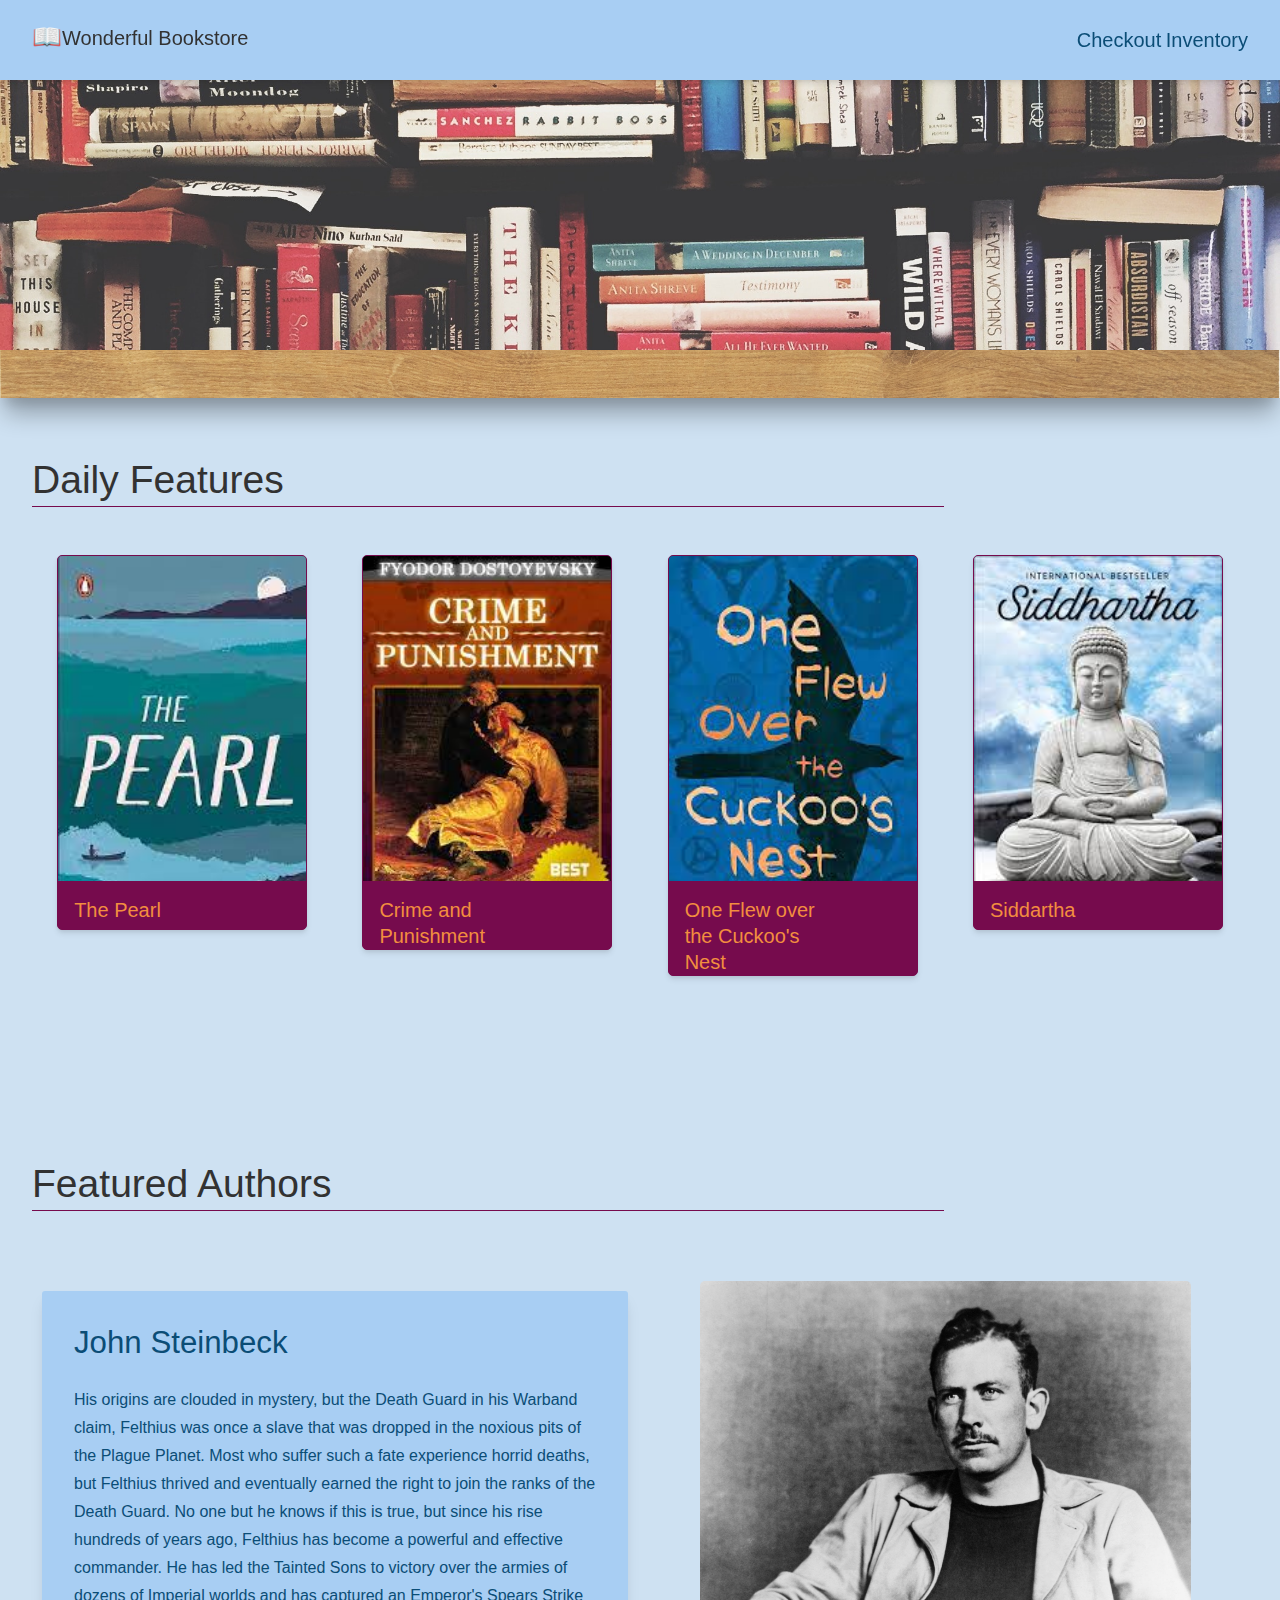
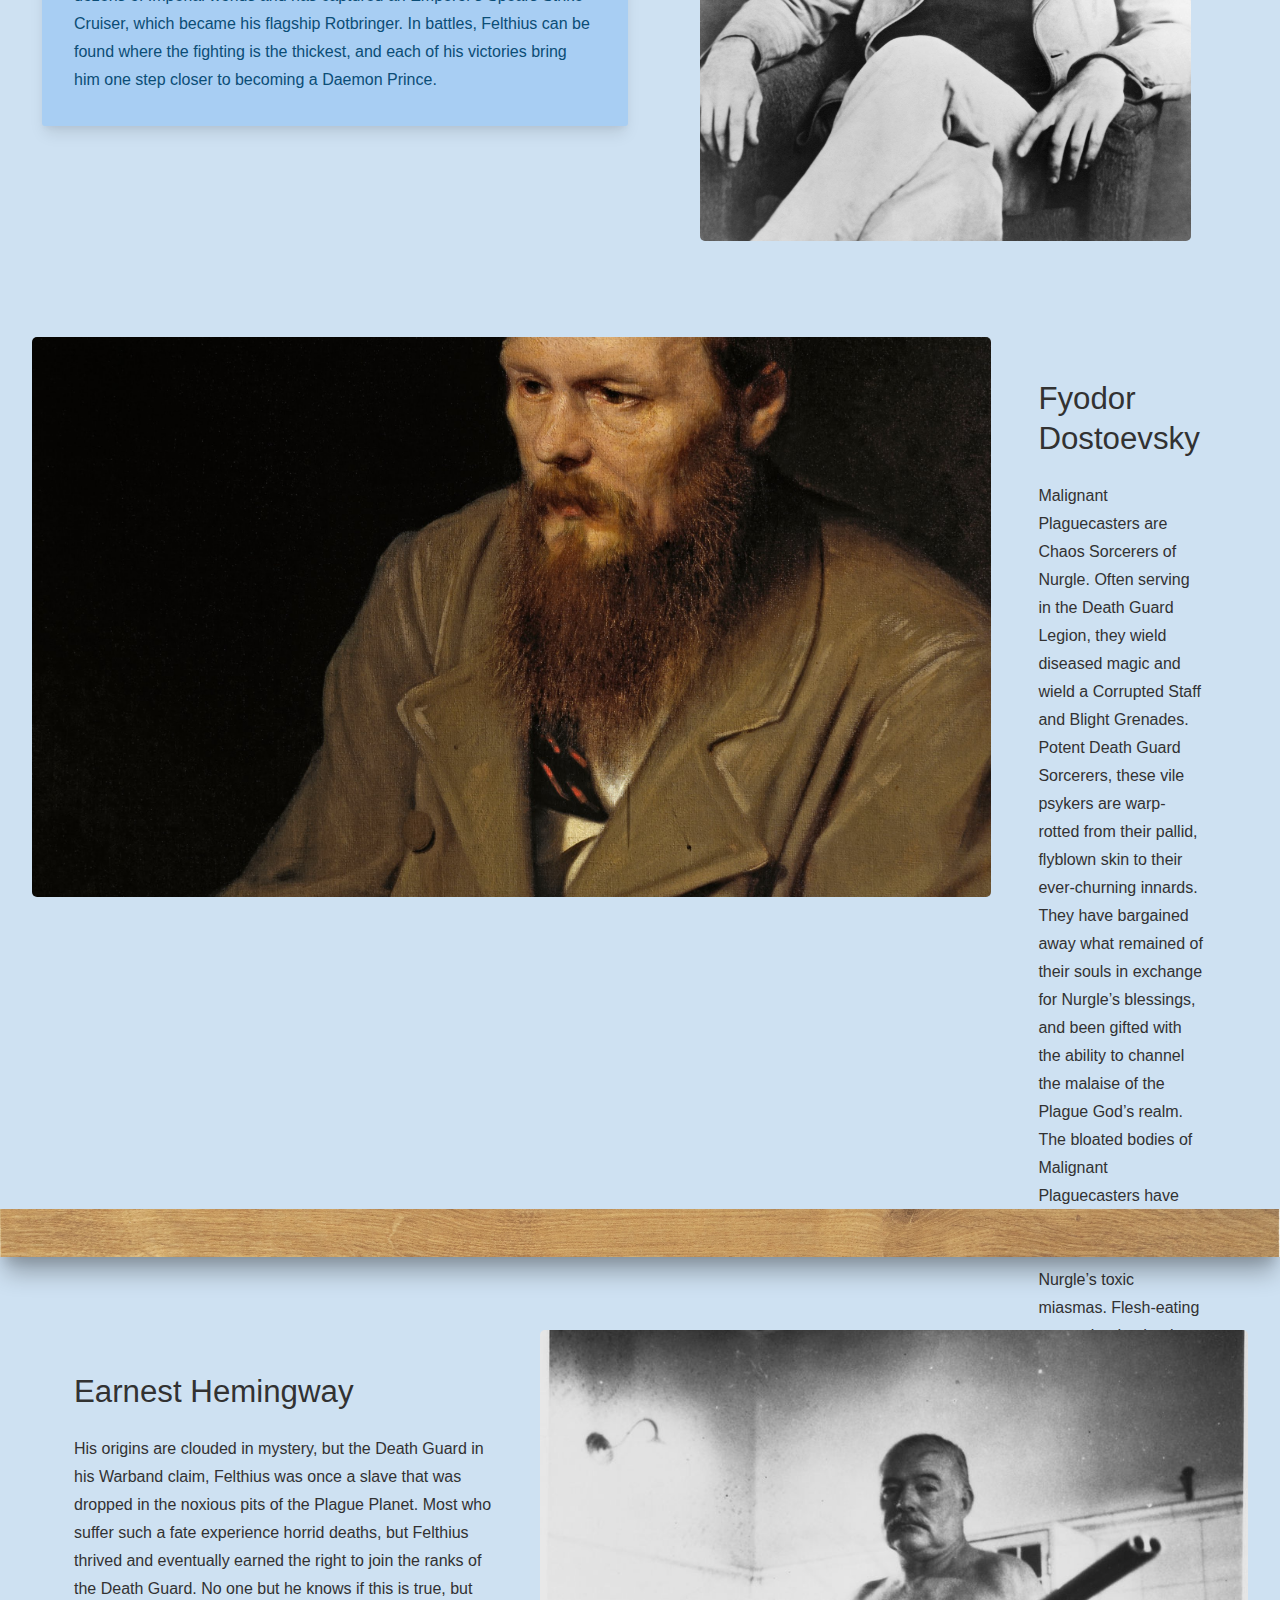
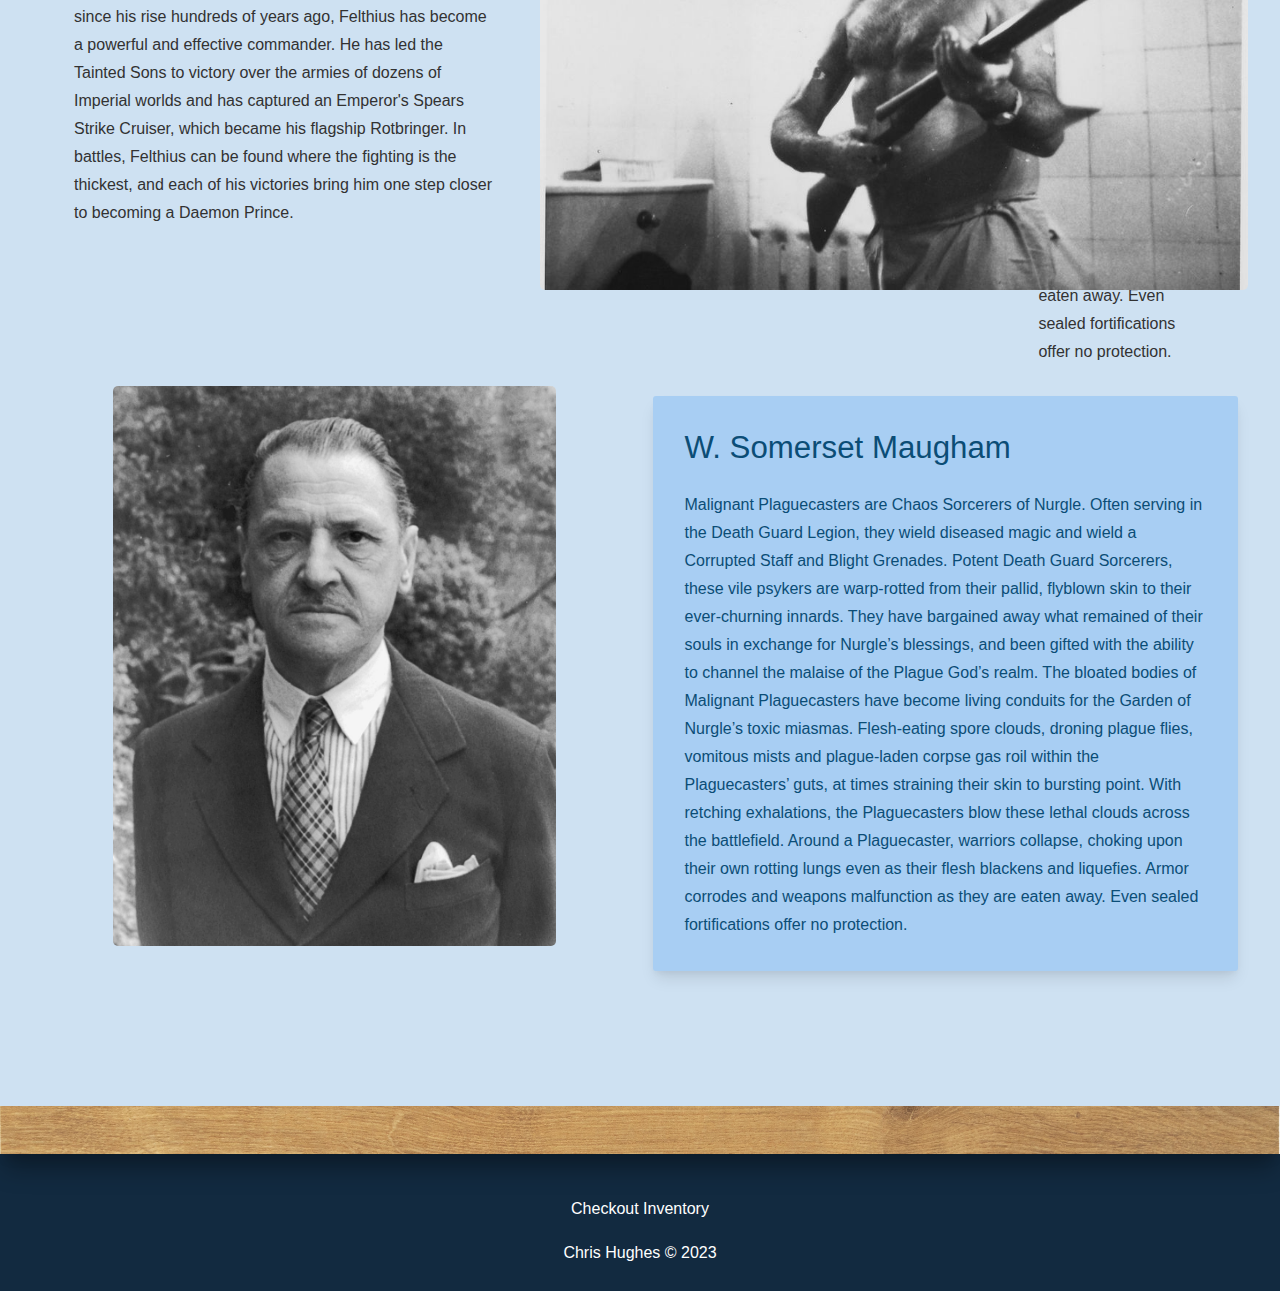
==== commit 34c2af53: "Finished web final" ====
--- a/index.html
+++ b/index.html
@@ -2,14 +2,19 @@
 <html lang="en">
 	<head>
 		<meta charset="UTF-8">
-		<!--Deactivated for development  -->
+		<!--Deactivated for development. You would uncomment this for production.  -->
 		<!--<meta name="viewport" content="width=device-width, initial-scale=1.0">  -->
+
+		<!-- https://necolas.github.io/normalize.css/ I use this to normalize my css   -->
+		<!-- I load it first as a standalone css file to make sure my styles over ride it -->
 		<link href="styles/normalize.css" rel="stylesheet"/>
 		<link href="styles/styles.css" rel="stylesheet"/>
 		<title>Wonderful Bookstore</title>
 	</head>
 	<body>
 		<header>
+			<!-- I give the nav a class and then stlye it with nav.nav in case I want to use
+				 the nav element elsewhere (footer, side bars etc.) -->
 			<nav class="nav">
 				<div>
 					<h1 class="logo-h1">
@@ -29,10 +34,14 @@
 			</nav>
 		</header>
 		<main>
+			<!-- I create a div and add the bottom image for the shelf parallax effect -->
 			<div class="parallax"></div>
 			<img  class="shelf" alt="" src="images/shelf.jpg"/>
 			<div class="layout home-layout">
 				<h2>Daily Features</h2>
+				<!-- Ideally in a real application I would generate these cards iteratively.
+					 By creating the card-container and cols-4 utility classes make it easier
+					 to do different layouts and over ride them with media queries -->
 				<div class="cols-4 card-container feature-books">
 					<a href="pearl.html">
 						<div class="card">
@@ -68,12 +77,13 @@
 					</a>
 				</div>
 			</div>
-			<div class="parallax parallax-mid"></div>
-			<img  class="shelf" alt="" src="images/shelf.jpg"/>
 			<div class="layout-mid">
 				<h2>Featured Authors</h1>
+					<!-- Using the aside-right/aside-left utility classes means I can apply them easily in a loop
+						 for example if (i%2===0) {class="aside-right"} else {class="aside-right"} or similar -->
 					<div class="grid aside-right feature">
 						<article>
+							<!-- Styling a default blockquote can be a nice way to easily add some accent to some text -->
 							<blockquote class="blockquote">
 								<h3>John Steinbeck</h3>
 								His origins are clouded in mystery, but the Death Guard in his Warband claim, Felthius was once a slave that was dropped in the noxious pits of the Plague Planet. Most who suffer such a fate experience horrid deaths, but Felthius thrived and eventually earned the right to join the ranks of the Death Guard. No one but he knows if this is true, but since his rise hundreds of years ago, Felthius has become a powerful and effective commander. He has led the Tainted Sons to victory over the armies of dozens of Imperial worlds and has captured an Emperor's Spears Strike Cruiser, which became his flagship Rotbringer. In battles, Felthius can be found where the fighting is the thickest, and each of his victories bring him one step closer to becoming a Daemon Prince.
@@ -101,6 +111,7 @@
 						</article>
 					</div>
 			</div>
+			<!-- Again I create the div, but I add some extra classses to account for different layout -->
 			<div class="parallax-mid"></div>
 			<img  class="shelf" alt="" src="images/shelf.jpg"/>
 			<div class="layout-mid">
--- a/styles/styles.css
+++ b/styles/styles.css
@@ -1,3 +1,4 @@
+/* I import the fonts from google fonts */
 @font-face {
     font-family: 'Archivo', sans-serif;
     font-family: 'Roboto', sans-serif;
@@ -39,18 +40,18 @@
 	--red: #ff0003;
 	--darkRed: #b30002;
 	--white: #fff;
+	--offWhite: #cee1f2;
 
     /*define colour intentions*/
 
     --primary: var(--medDarkBlue);
     --danger: var(--red);
 	--dangerHover: green;
-    --background: var(--white);
+    --background: var(--offWhite);
     --textColor: var(--darkGrey);
     --lineColor: var(--purple);
     --linkColor: var(--green);
 
-	/* **Will I need cards?** */
     --cardBorder: var(--purple);
     --cardBg: var(--purple);
     --cardText: var(--lightOrange);
@@ -69,12 +70,17 @@
     --footerText: var(--white);
 
     /* Styles */
+	/* I create a simple line variable to keep lines cosnsitent */
+	/* If I want a slightly different line style, then I can still use the line color */
+	/* variable, or I can change the line color variable to keep the style and change color */
     --line: solid 1px var(--lineColor);
 
     /* Fonts */
     --headingFont: 'Archivo', sans-serif;
     --bodyFont: 'Roboto', sans-serif;
     --baseFontSize: 175%;
+	/* I create variables from the type-scale.com css so I can use the variables to change text sizes */
+	/* consistently */
     --h1: 3.052rem;
     --h2: 2.441rem;
     --h3: 1.953rem;
@@ -83,6 +89,7 @@
     --smallText: 0.8rem;
 
     /*Elevation*/
+	/* I took these elevations from material ui and modified them */
     --level-1: 0 1px 3px 0 rgba(0, 0, 0, 0.1), 0 1px 2px 0 rgba(0, 0, 0, 0.06);
     --level-2: 0 4px 6px -1px rgba(0, 0, 0, 0.1), 0 2px 4px -1px rgba(0, 0, 0, 0.06);
     --level-3: 0 10px 15px -3px rgba(0, 0, 0, 0.1), 0 4px 6px -2px rgba(0, 0, 0, 0.05);
@@ -154,6 +161,15 @@
 small, .text_small {font-size: var(--smallText);}
 
 /*end type scale*/
+
+/* Normally for a classless css style file like this I try to keep things roughly organized by */
+/* where they would flow on a page, header, body, footer etc. After that I have utility classes */
+/* and then media queries. Normally anything that is page specific would be in a seperate file */
+/* but this project is small enough that I just kept everything together. */
+
+body{
+	background: var(--background);
+}
 
 .layout {
     padding: calc(1rem + var(--headerHeight)) var(--containerPadding);
@@ -175,39 +191,10 @@
 	margin-bottom: 3rem;
 }
 
-/* borrowed from https://www.w3schools.com/howto/howto_css_parallax.asp */
-.parallax {
-	background: url(../paper.jpg);
-	min-height: 350px; 
-	background-attachment: fixed;
-	background-position: center;
-	background-repeat: no-repeat;
-	background-size: cover;
-	display: none;
-}
-.parallax-mid {
-	background: url(../paper.jpg);
-	min-height: 200px;
-	background-attachment: fixed;
-	background-position: center;
-	background-repeat: no-repeat;
-	background-size: cover;
-	display: none;
-}
 
 /* Creates the shelf under the parallax effect above */
-.shelf {
-	width: 100%;
-	height: 3rem;
-    box-shadow: var(--shelf-shadow);
-}
-
-.bottom-shelf {
-	margin-top: 3rem;
-	margin-bottom: -1rem;
-}
-
-.nav {
+
+nav.nav {
     --headerBackground: var(--navColor);
     position: fixed;
     top: 0;
@@ -273,8 +260,6 @@
     color: var(--textColor);
 }
 
-
-
 header nav a.home-link:hover {
 	border: none;
 }
@@ -451,7 +436,39 @@
     margin: 2px;
 }
 
+/* borrowed from https://www.w3schools.com/howto/howto_css_parallax.asp */
+.parallax {
+	background: url(../paper.jpg);
+	min-height: 350px; 
+	background-attachment: fixed;
+	background-position: center;
+	background-repeat: no-repeat;
+	background-size: cover;
+	display: none;
+}
+.parallax-mid {
+	background: url(../paper.jpg);
+	min-height: 200px;
+	background-attachment: fixed;
+	background-position: center;
+	background-repeat: no-repeat;
+	background-size: cover;
+	display: none;
+}
+
+.shelf {
+	width: 100%;
+	height: 3rem;
+    box-shadow: var(--shelf-shadow);
+}
+
+.bottom-shelf {
+	margin-top: 3rem;
+	margin-bottom: -1rem;
+}
+
 /* Card CSS */
+/* I try to keep all of this together */
 
 .inventory {
 	/* margin for the card container in inventory */
@@ -512,15 +529,9 @@
     margin-bottom: 0;
 }
 
-
-/*Remove? doesn't seem to appear anywhere */
-.background-image {
-	position: fixed;
-	z-index: -1;
-}
+/* End of card css */
 
 /* Basic grid ulitity classes. display none, changed in media query */
-
 .aside-right {
     grid-template-columns: 67% 33%;
     grid-gap: 20px;
@@ -561,7 +572,9 @@
 }
 
 /* Media query to display grid, flex and increase font size */
-
+/* and tweak some other stuff a bit. */
+/* Often  I will do 2 media queries for large/medium/small but I didn't
+ Feel like anything in this project really needed it.*/
 @media (min-width: 1150px) {
     :root{
         --baseFontSize: 100%;
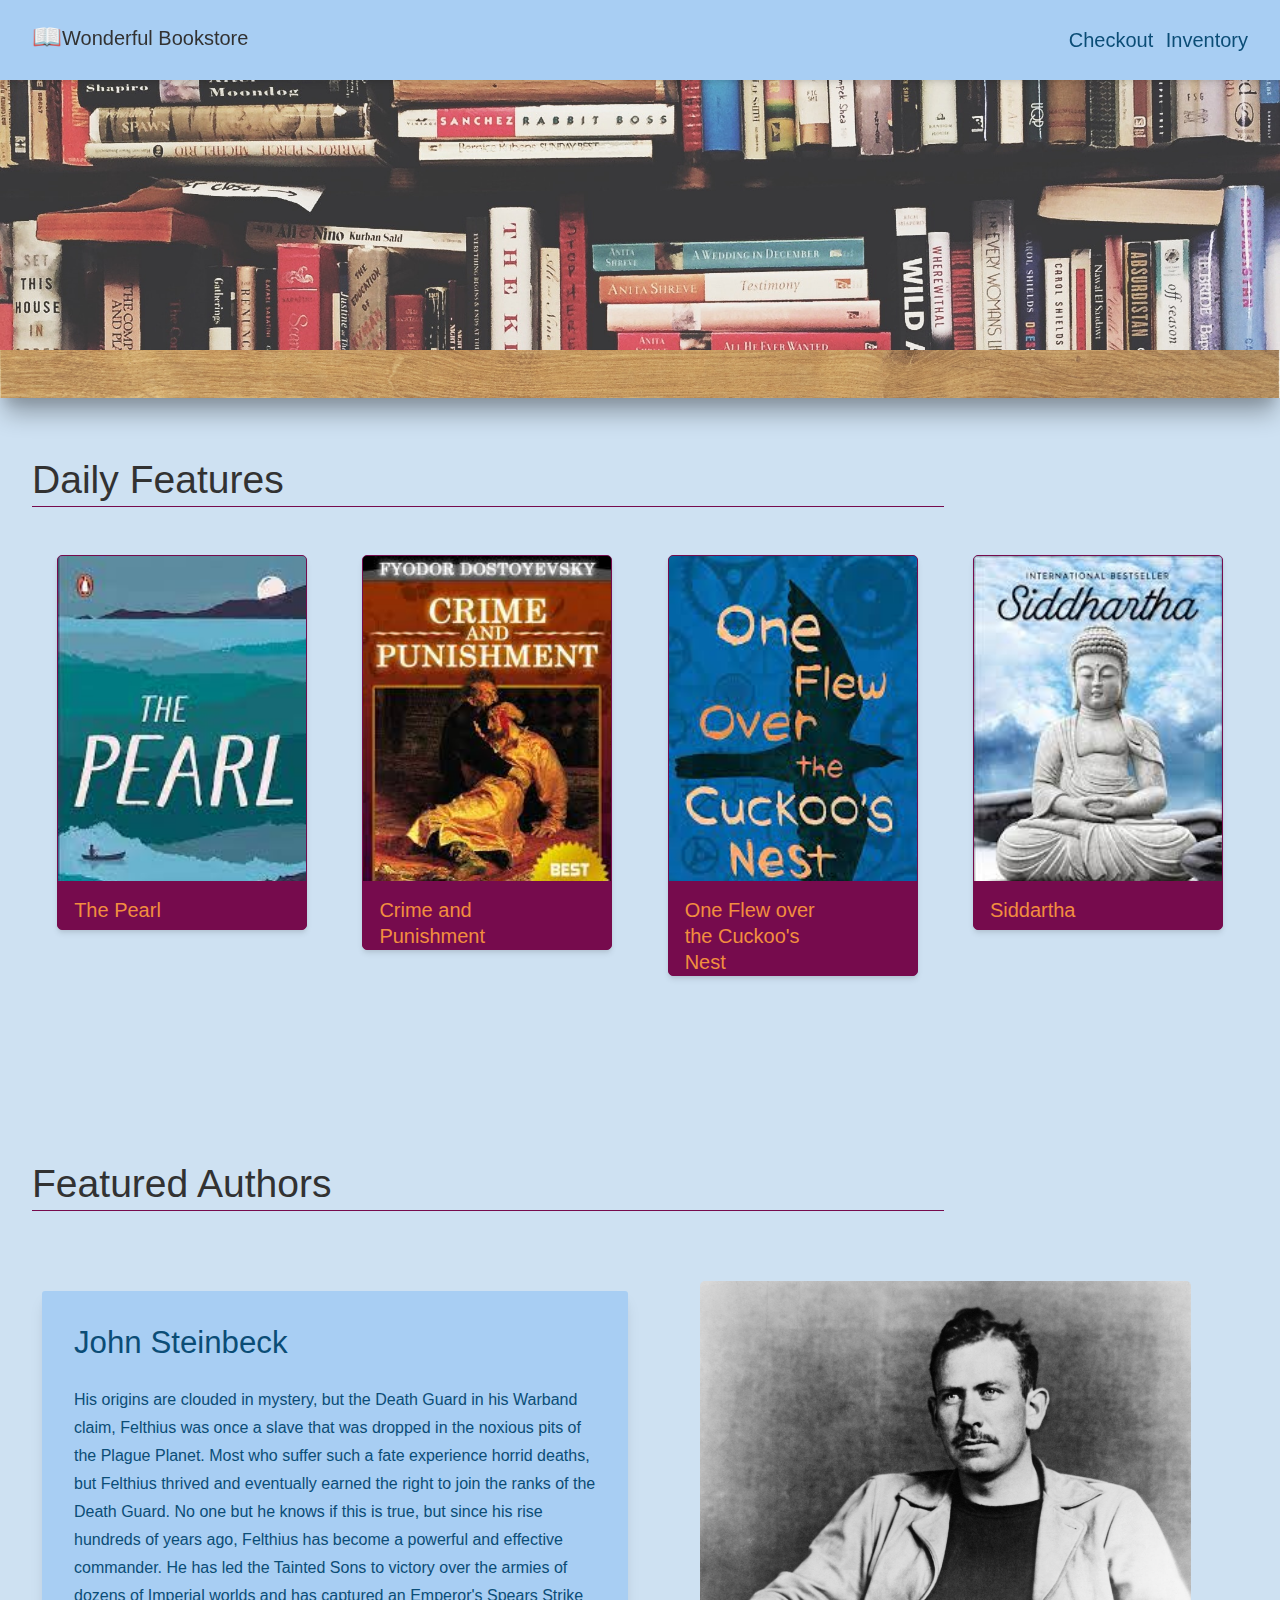
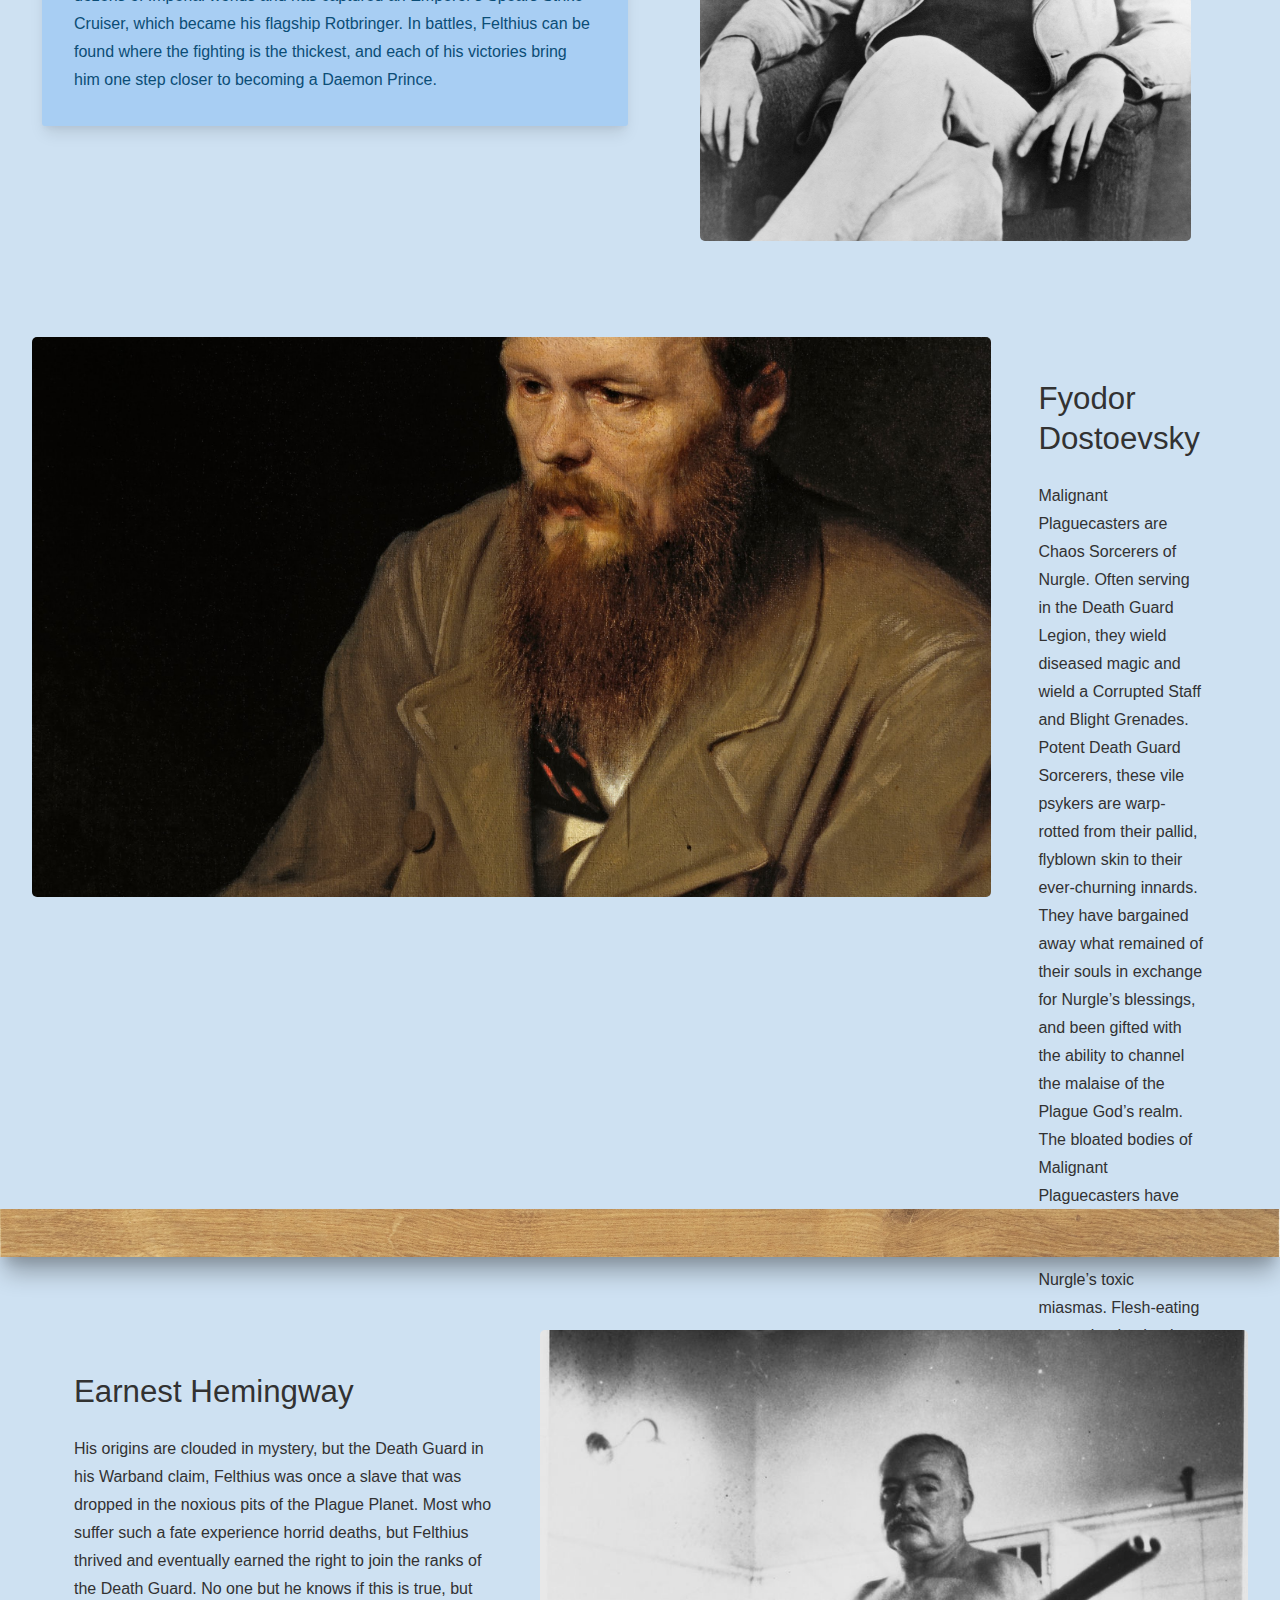
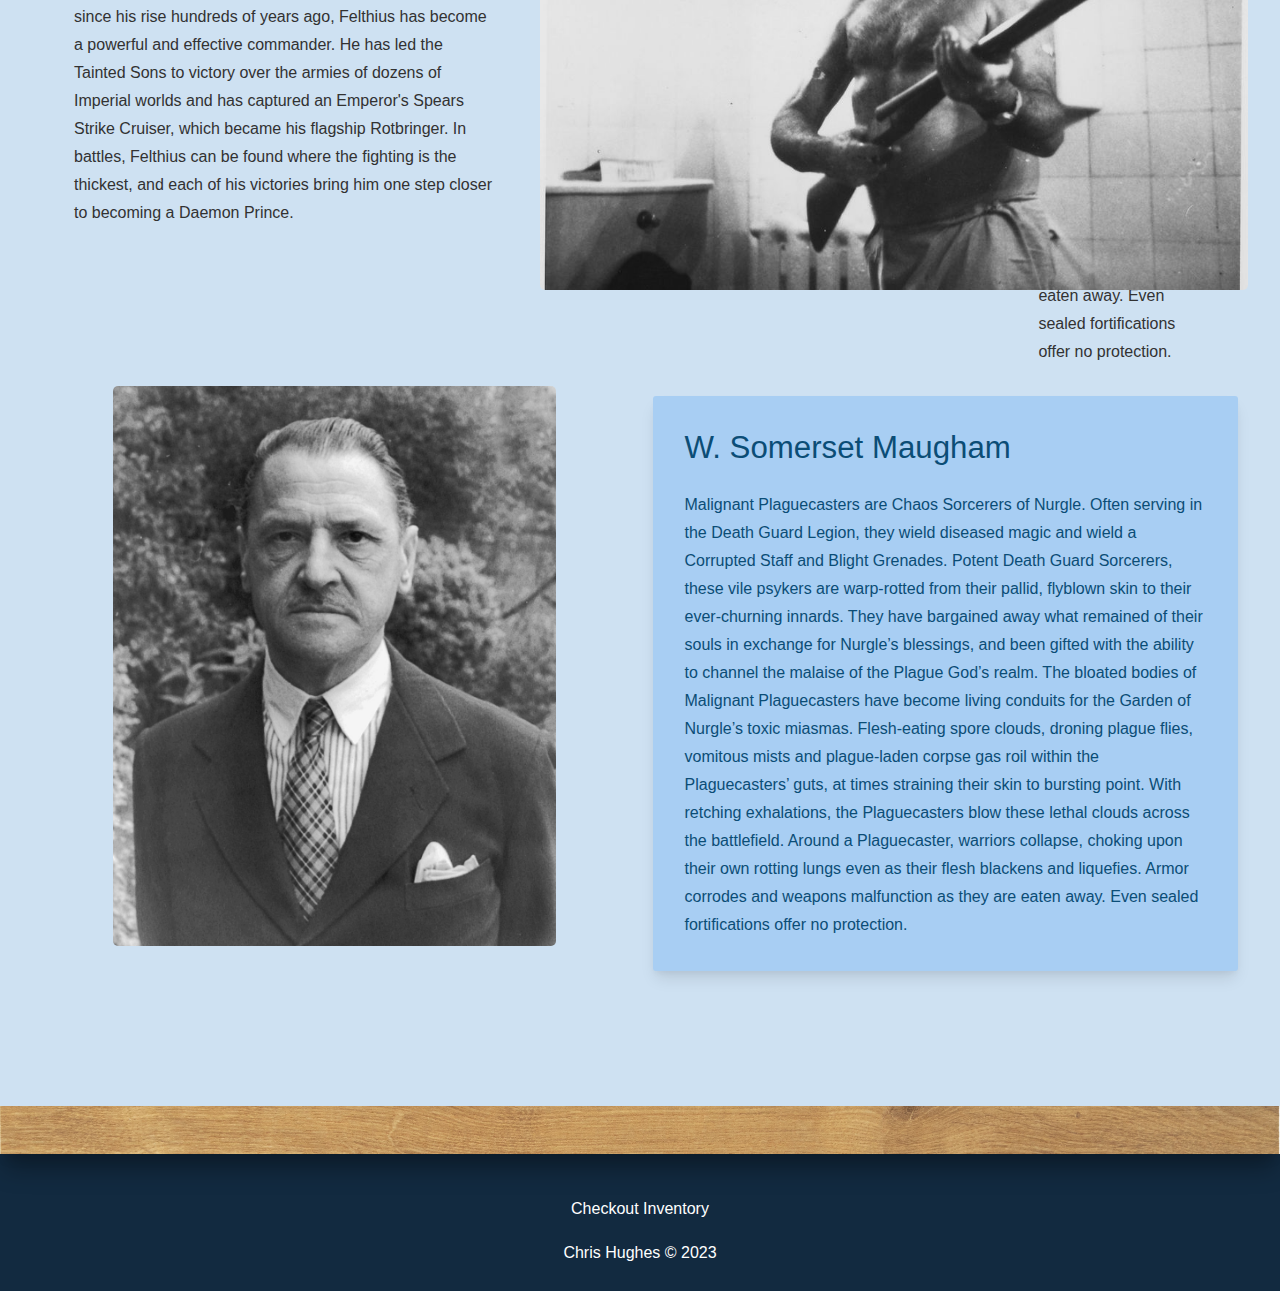
==== commit 87e1e754: "fixed a+a to li+li in header" ====
--- a/index.html
+++ b/index.html
@@ -2,9 +2,6 @@
 <html lang="en">
 	<head>
 		<meta charset="UTF-8">
-		<!--Deactivated for development. You would uncomment this for production.  -->
-		<!--<meta name="viewport" content="width=device-width, initial-scale=1.0">  -->
-
 		<!-- https://necolas.github.io/normalize.css/ I use this to normalize my css   -->
 		<!-- I load it first as a standalone css file to make sure my styles over ride it -->
 		<link href="styles/normalize.css" rel="stylesheet"/>
--- a/styles/styles.css
+++ b/styles/styles.css
@@ -238,7 +238,7 @@
     font-size: var(--h5);
 }
 
-header nav a+a {
+header nav li+li {
 	margin-left: 0.5rem;
 }
 
